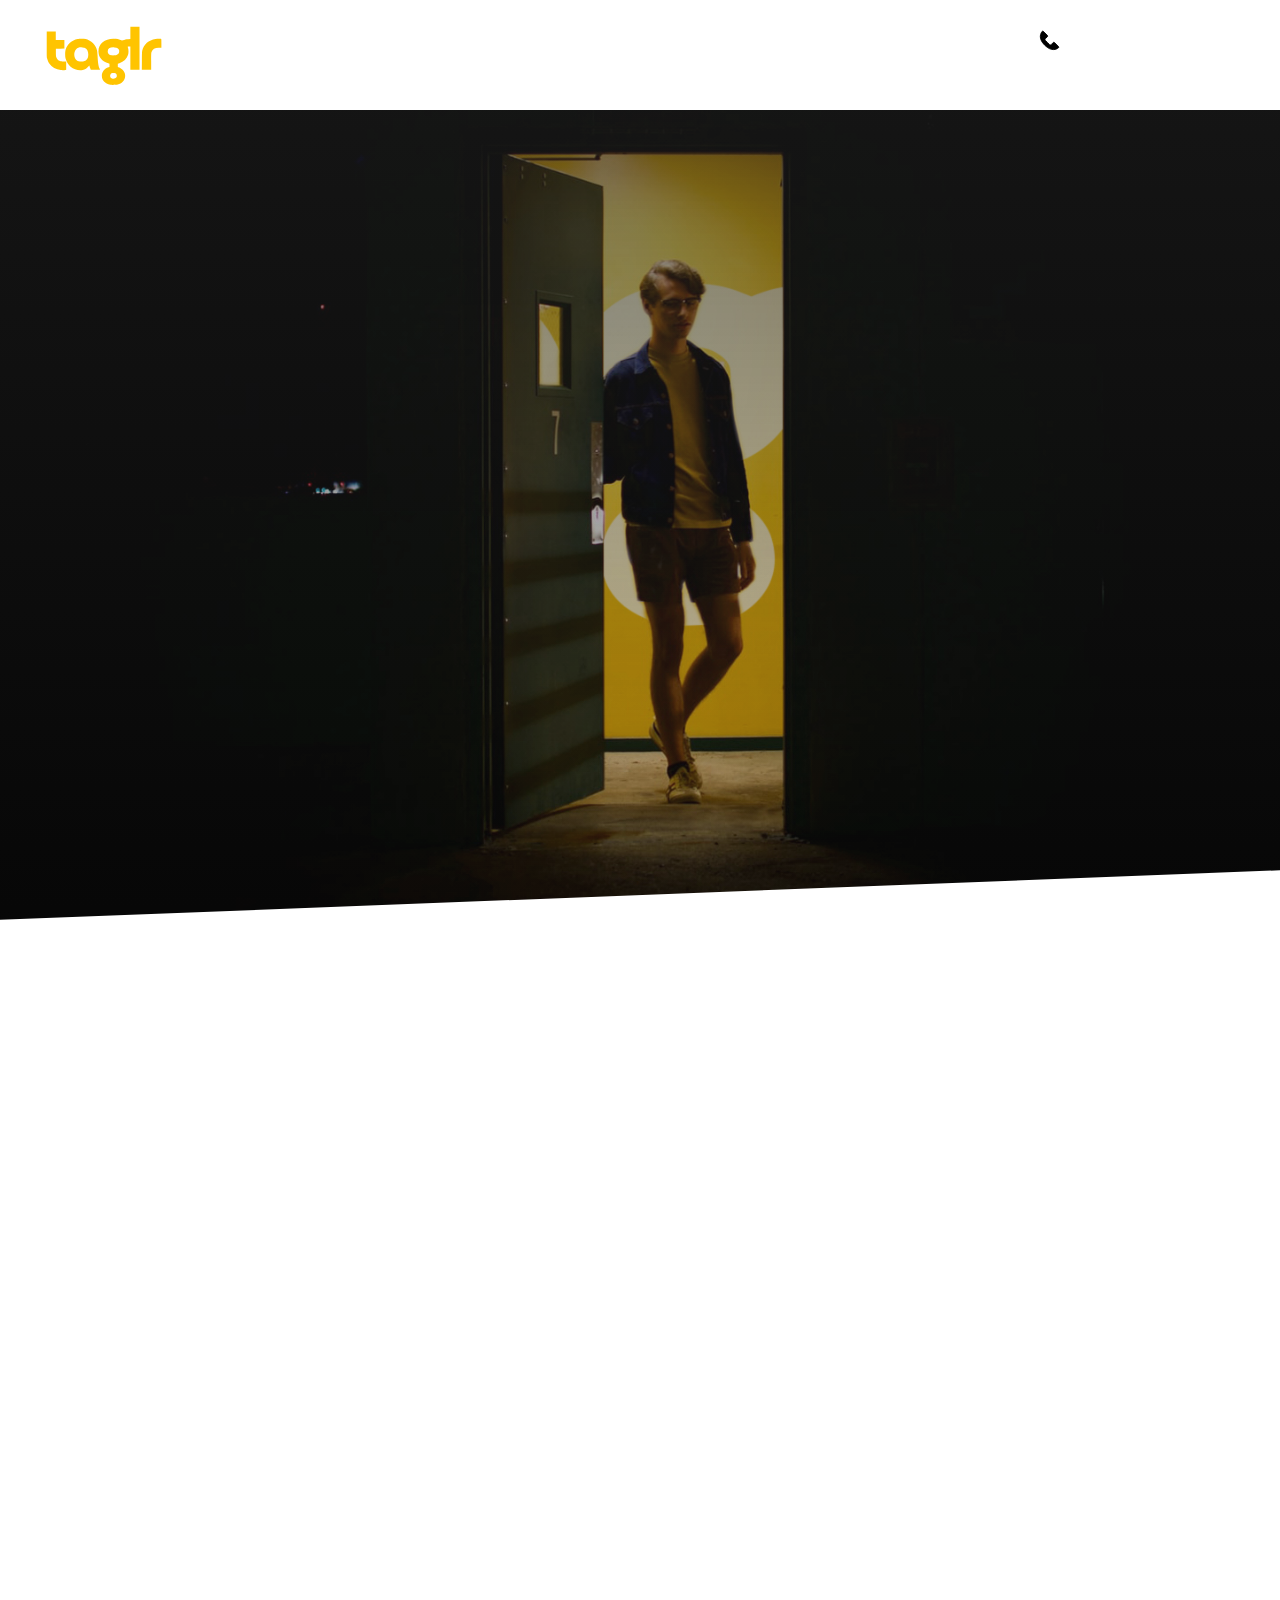
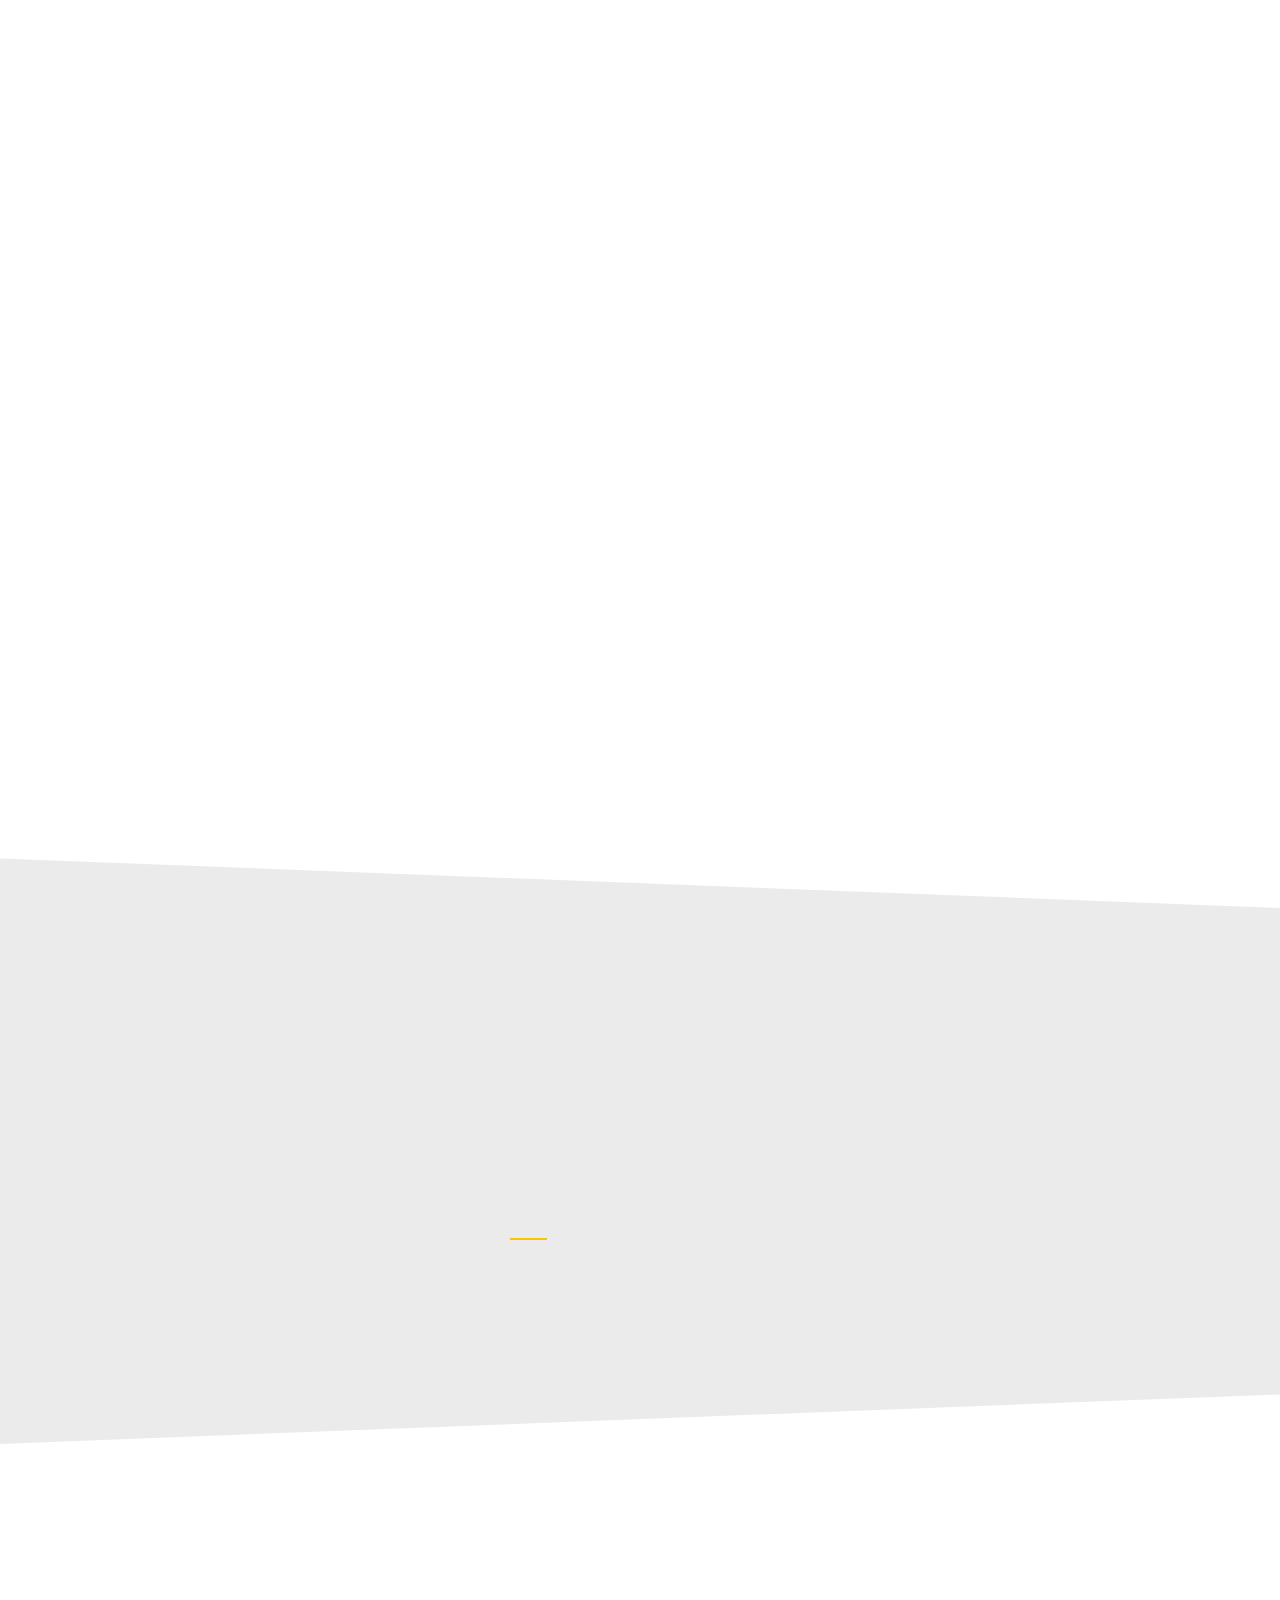
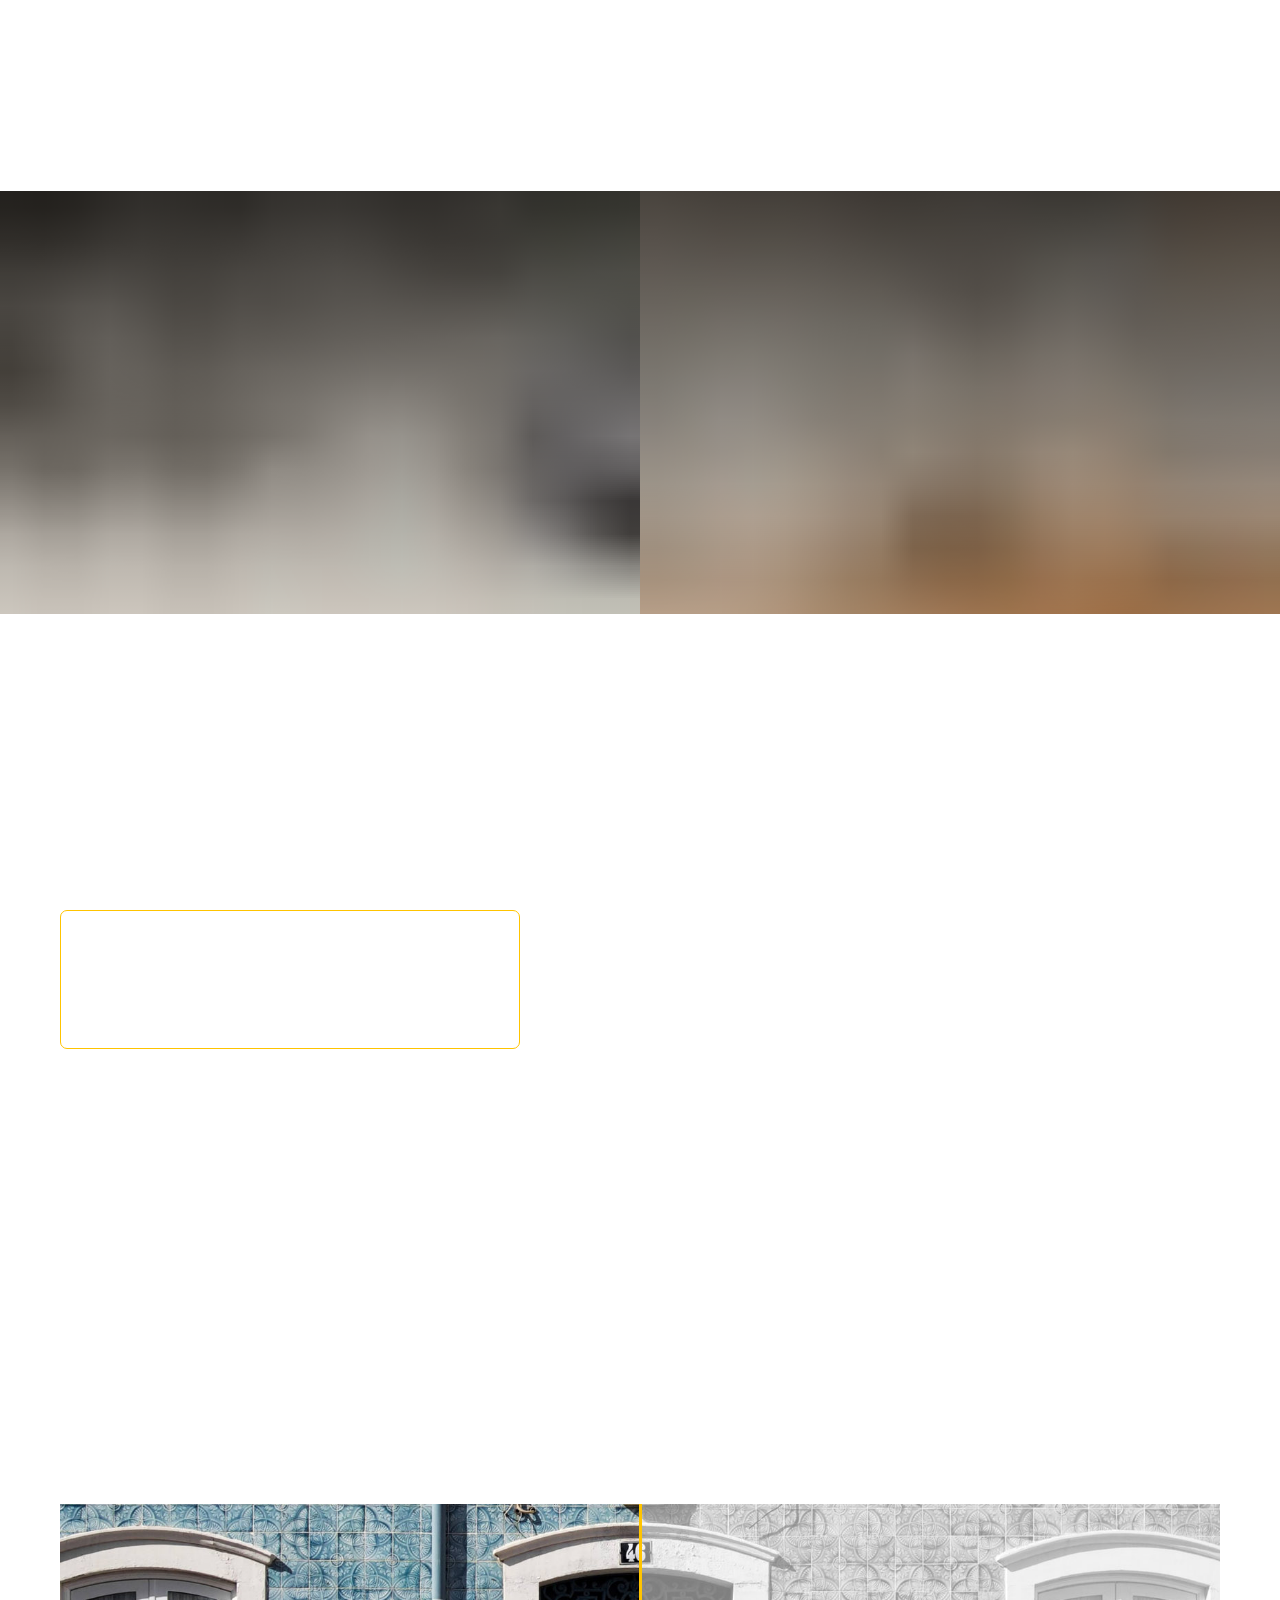
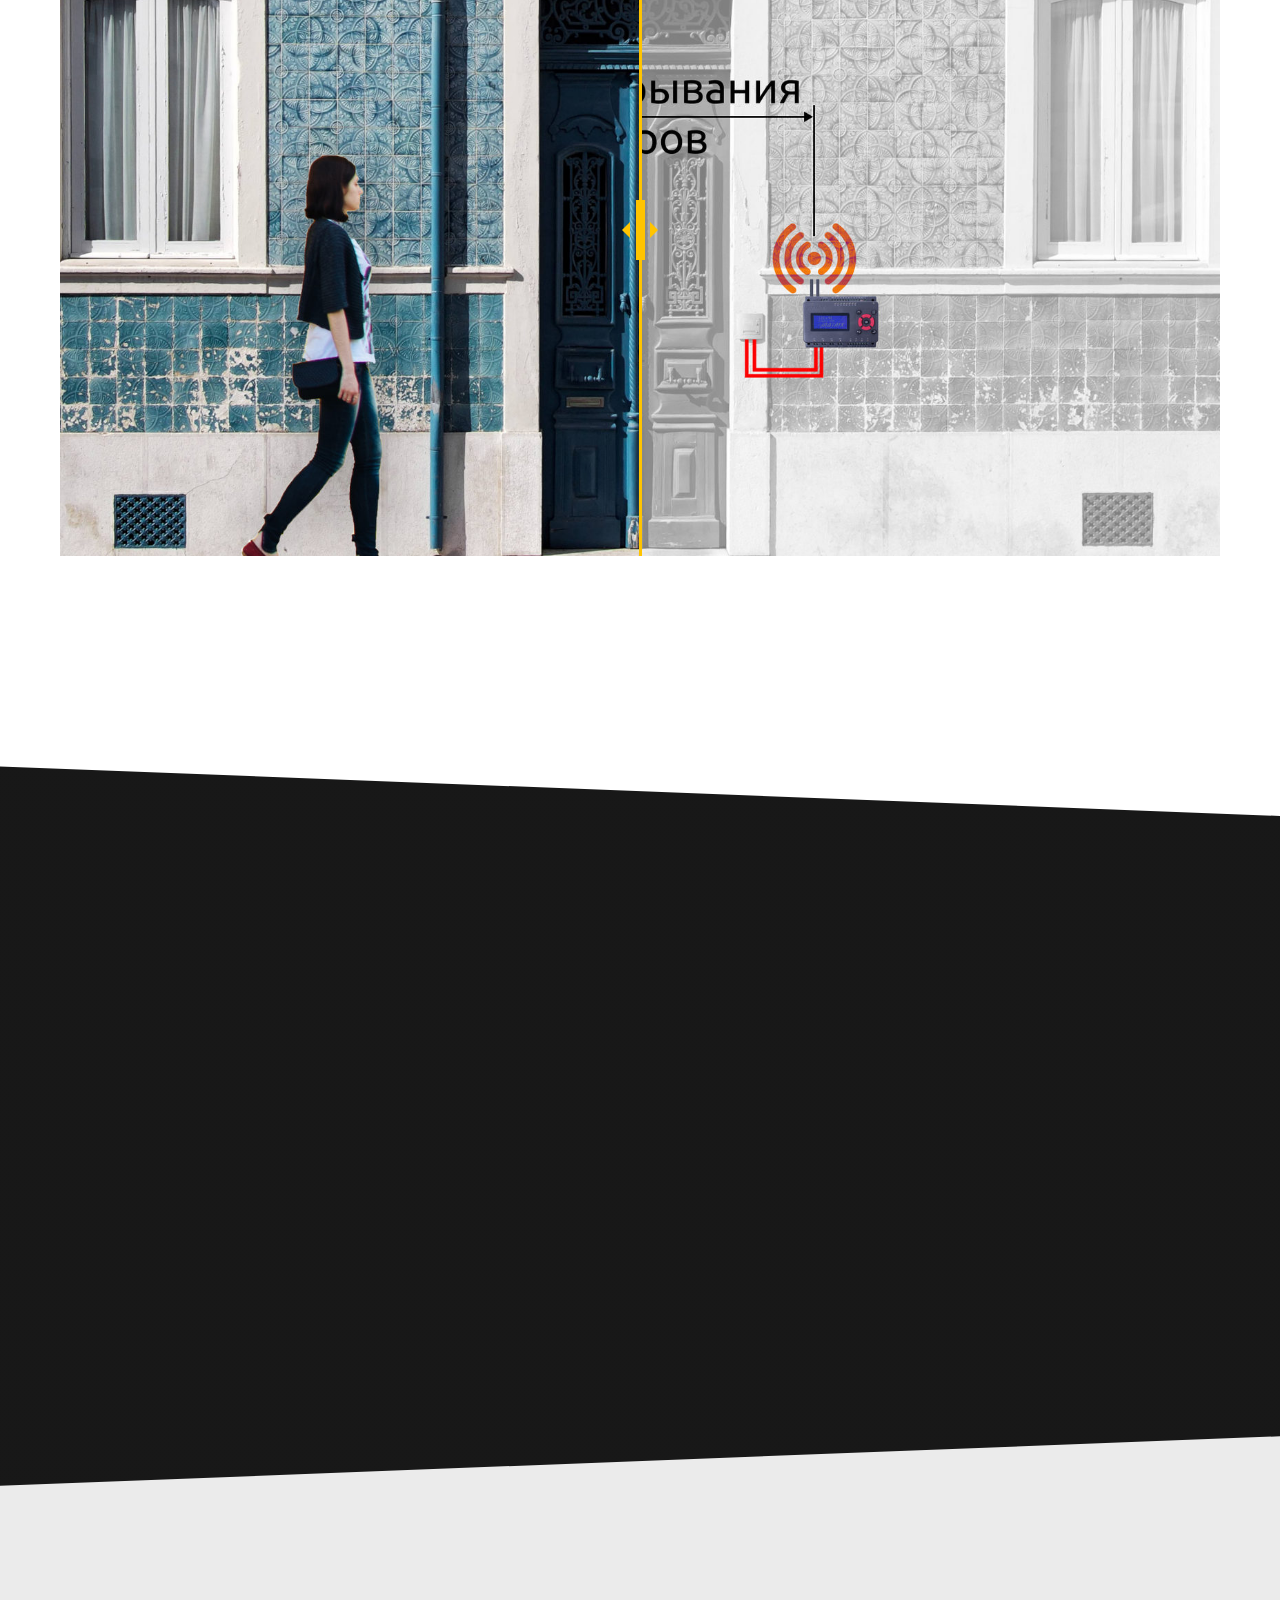
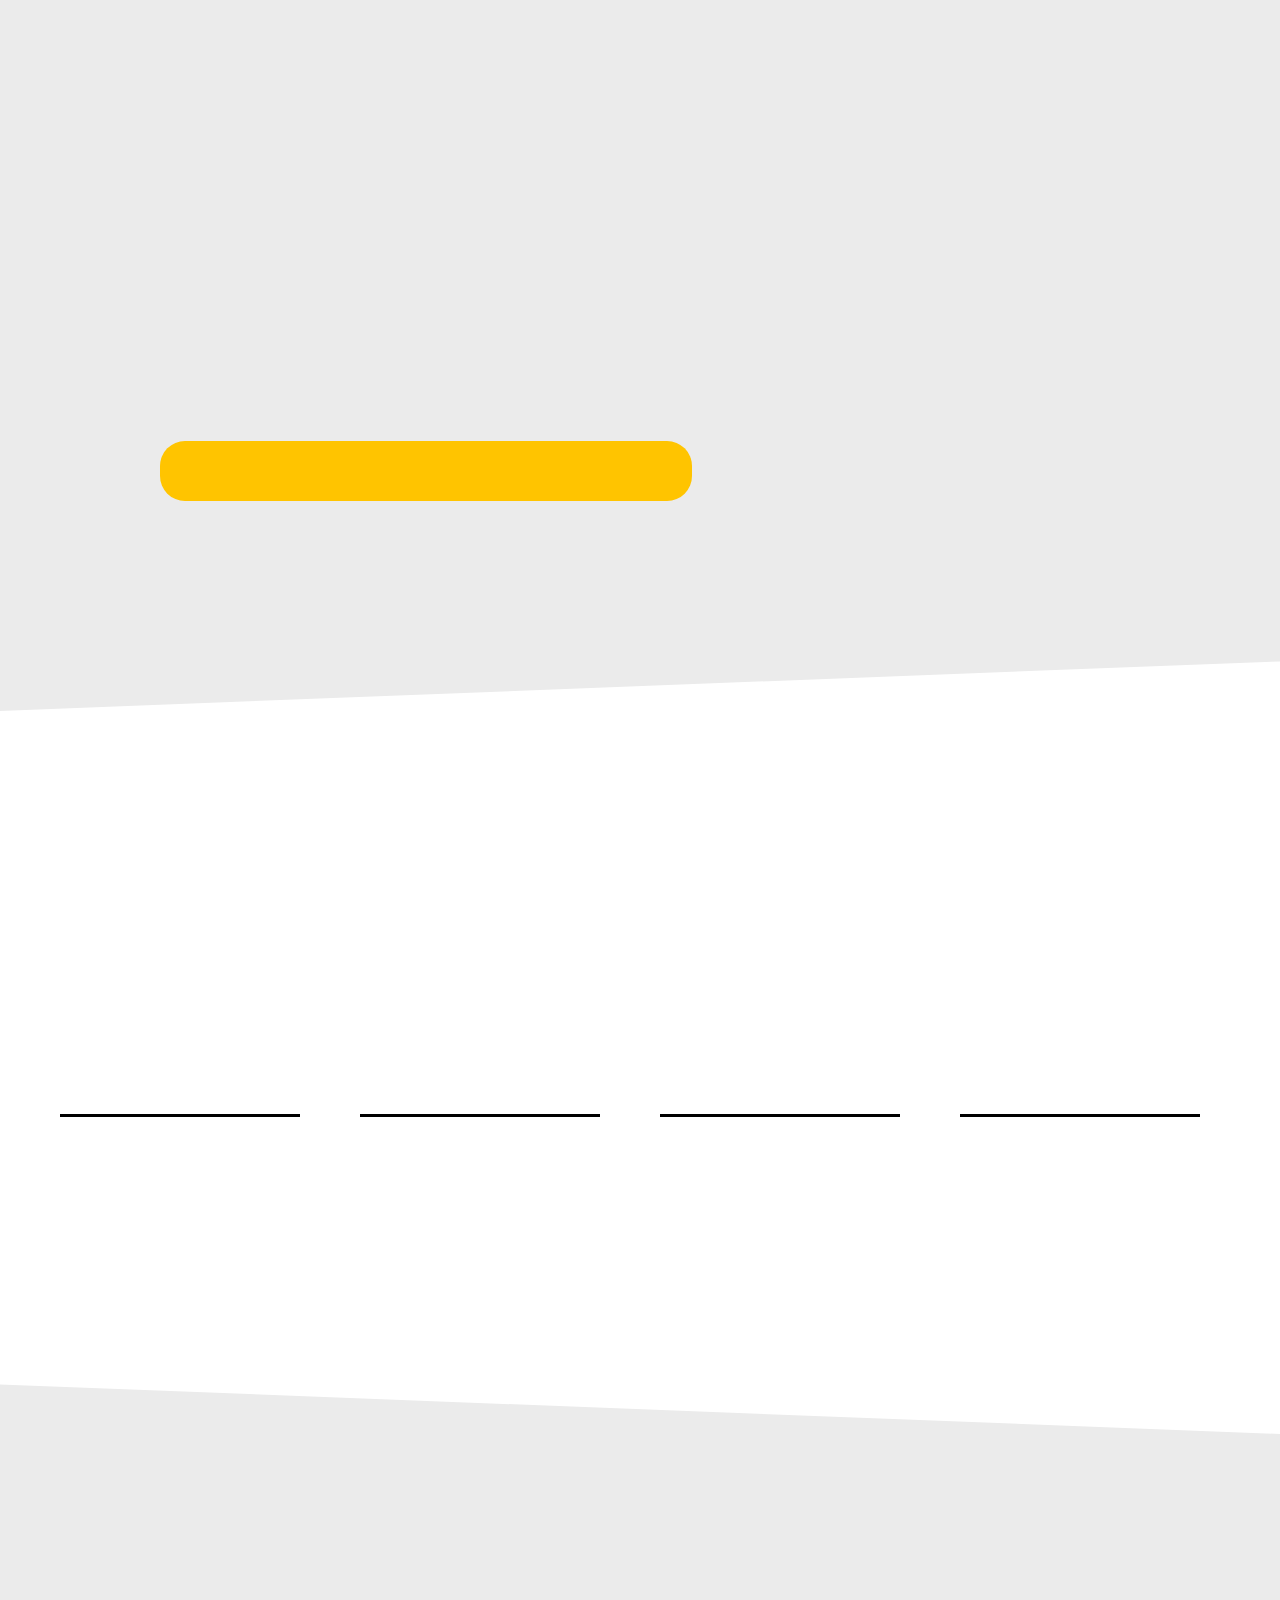
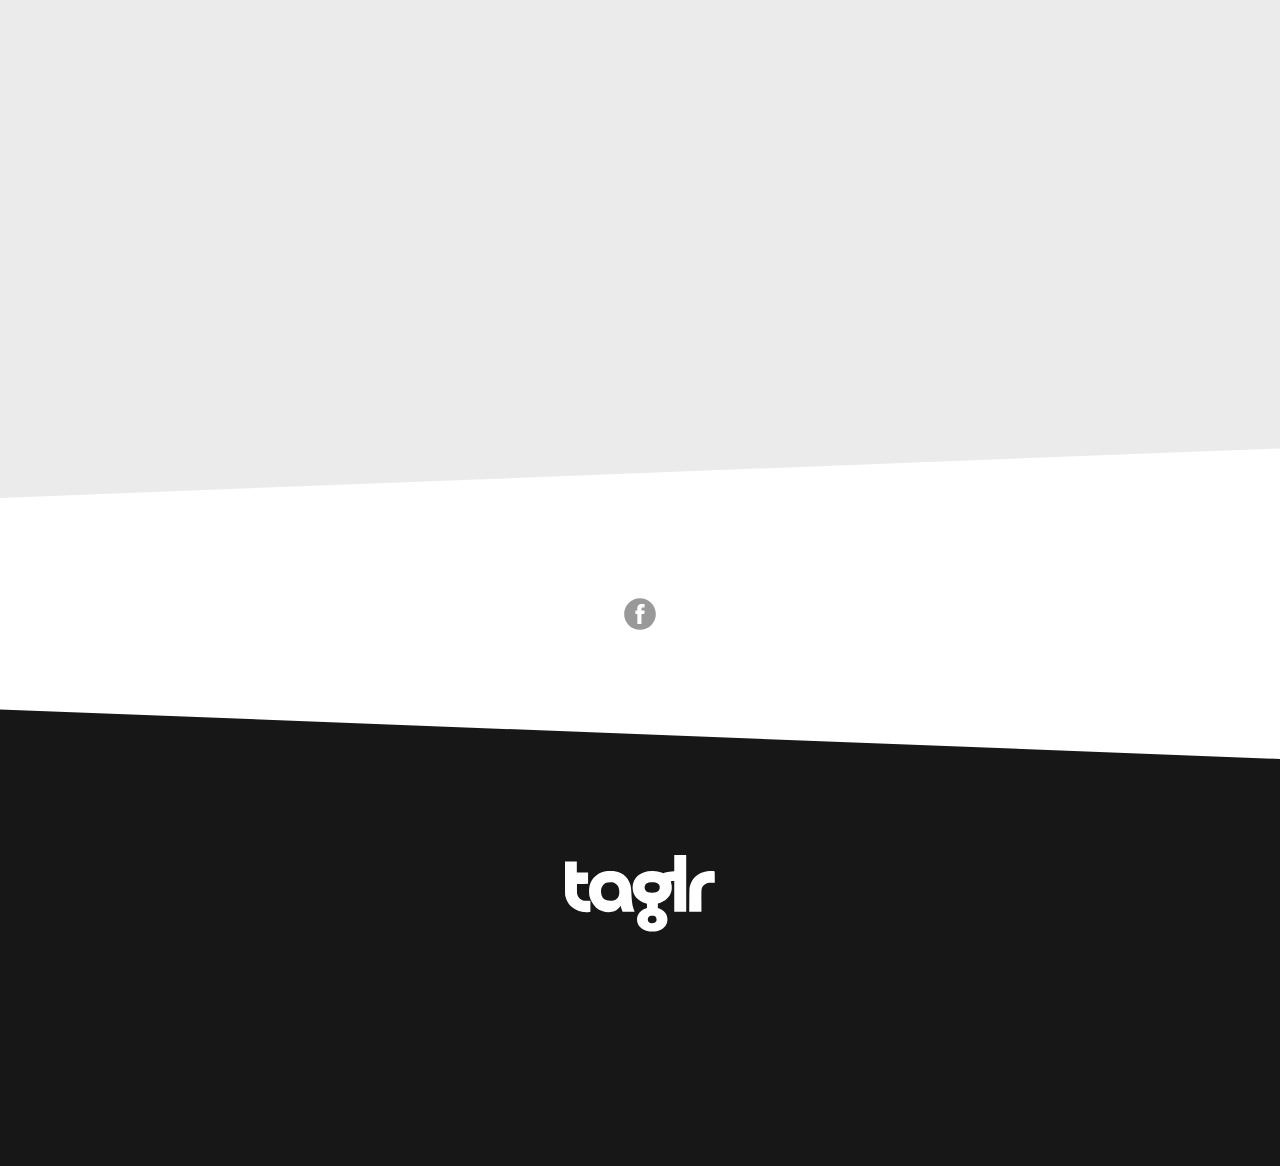
==== index.html @ bd087784 "initial commit" ====
<!DOCTYPE html><html> <head><meta charset="utf-8" /><meta http-equiv="Content-Type" content="text/html; charset=utf-8" /><meta name="viewport" content="width=device-width, initial-scale=1.0" /> <!--metatextblock--><title>Таглер | Просто открывайте двери</title><meta name="description" content="Бесконтактный ключ автоматически открывает двери в подъезд." /><meta property="og:url" content="https://www.taglr.ru" /><meta property="og:title" content="Таглер | Просто открывайте двери" /><meta property="og:description" content="Бесконтактный ключ автоматически открывает двери в подъезд." /><meta property="og:type" content="website" /><meta property="og:image" content="images/tild3135-6236-4337-b961-333766633637__group_1_2.svg" /> <link rel="canonical" href="https://www.taglr.ru"><!--/metatextblock--><meta property="fb:app_id" content="257953674358265" /><meta name="format-detection" content="telephone=no" /><meta http-equiv="x-dns-prefetch-control" content="on"><link rel="shortcut icon" href="images/tildafavicon.ico" type="image/x-icon" /><!-- Assets --><link rel="stylesheet" href="css/tilda-grid-3.0.min.css" type="text/css" media="all" /><link rel="stylesheet" href="css/tilda-blocks-2.12.css?t=1594723314" type="text/css" media="all" /><link rel="stylesheet" href="css/tilda-animation-1.0.min.css" type="text/css" media="all" /><link rel="stylesheet" href="css/tilda-slds-1.4.min.css" type="text/css" media="all" /><link rel="stylesheet" href="css/tilda-zoom-2.0.min.css" type="text/css" media="all" /><link rel="stylesheet" href="css/juxtapose.css" type="text/css" media="all" /><script type="text/javascript"> TildaFonts = ["427","429","431","433","435"];</script><script type="text/javascript" src="images/js__tilda-fonts.min.js" charset="utf-8"></script><script src="js/jquery-1.10.2.min.js"></script><script src="js/tilda-scripts-2.8.min.js"></script><script src="js/tilda-blocks-2.7.js?t=1594723314"></script><script src="js/lazyload-1.3.min.js" charset="utf-8"></script><script src="js/tilda-animation-1.0.min.js" charset="utf-8"></script><script src="js/tilda-slds-1.4.min.js" charset="utf-8"></script><script src="js/hammer.min.js" charset="utf-8"></script><script src="js/tilda-zoom-2.0.min.js" charset="utf-8"></script><script src="js/juxtapose.min.js" charset="utf-8"></script><script type="text/javascript">window.dataLayer = window.dataLayer || [];</script><script type="text/javascript">if((/bot|google|yandex|baidu|bing|msn|duckduckbot|teoma|slurp|crawler|spider|robot|crawling|facebook/i.test(navigator.userAgent))===false && typeof(sessionStorage)!='undefined' && sessionStorage.getItem('visited')!=='y'){	var style=document.createElement('style');	style.type='text/css';	style.innerHTML='@media screen and (min-width: 980px) {.t-records {opacity: 0;}.t-records_animated {-webkit-transition: opacity ease-in-out .2s;-moz-transition: opacity ease-in-out .2s;-o-transition: opacity ease-in-out .2s;transition: opacity ease-in-out .2s;}.t-records.t-records_visible {opacity: 1;}}';	document.getElementsByTagName('head')[0].appendChild(style);	$(document).ready(function() { $('.t-records').addClass('t-records_animated'); setTimeout(function(){ $('.t-records').addClass('t-records_visible'); sessionStorage.setItem('visited','y'); },400);	});
}</script></head><body class="t-body" style="margin:0;"><!--allrecords--><div id="allrecords" data-tilda-export="yes" class="t-records" data-hook="blocks-collection-content-node" data-tilda-project-id="1821036" data-tilda-page-id="10666124" data-tilda-formskey="9433815b4f54f7abb2b2b2fabbdccf00" ><div id="rec181133126" class="r t-rec" style=" " data-animationappear="off" data-record-type="815" ><!-- t815 --><div id="nav181133126marker"></div><div id="nav181133126" class="t815 t815__positionstatic " style="background-color: rgba(255,255,255,1); " data-bgcolor-hex="#ffffff" data-bgcolor-rgba="rgba(255,255,255,1)" data-navmarker="nav181133126marker" data-appearoffset="" data-bgopacity-two="" data-menushadow="" data-bgopacity="1" data-menu-items-align="right" data-menu="yes"> <div class="t815__maincontainer " style=""> <div class="t815__leftwrapper" style=""> <div class="t815__logo-wrapper t815__logo-wrapper_inlineblock"> <img src="images/tild3135-6236-4337-b961-333766633637__group_1_2.svg" class="t815__imglogo t815__imglogomobile" imgfield="img" style="max-width: 130px; width: 130px;" alt="ASPEN ONLINE"> </div> <div class="t815__logo-descr t815__logo-descr_inlineblock t-name t-name_xs" field="subtitle" style="font-size:16px;font-weight:600;font-family:'FuturaPT';">Просто открываем двери.</div> </div> <div class="t815__rightwrapper" style=""> <div class="t815__text_top t-descr t-descr_xl" field="descr" style="font-size:20px;font-weight:500;text-transform:uppercase;"><svg id="Layer_1" class="t815__phone-icon" width="21px" height="21px" xmlns="http://www.w3.org/2000/svg" viewBox="0 0 140 140"><style></style><path d="M130.6 111.2l-28.1-28.3c-1.9-1.9-4.9-1.9-6.8 0L93.6 85 81.1 97.6c-3 3-7.8 3-10.7 0L56.3 83.5l-.3-.3-14.1-14.1c-3-3-3-7.8 0-10.7l12.7-12.5 2.1-2.1c1.9-1.9 1.9-4.9 0-6.8L28.3 8.9c-2-2-5.3-1.8-7.1.3-9 11-29.1 45 16.2 91.4l.7.7.7.7c46.4 45.3 80.4 25.2 91.4 16.2 2.2-1.7 2.4-5 .4-7z" fill="#000000" stroke="#000000" stroke-width="6" stroke-miterlimit="10"/></svg><span>+7 (995) 121 45 34</span></div> <div class="t815__text_bottom t-descr t-descr_xxs" field="text" style="font-size:20px;font-weight:500;text-transform:uppercase;">Ижевск, 9-я Подлесная, 55</div> </div> </div></div><script type="text/javascript">$(document).ready(function() { t815_init('181133126');
});</script><!--[if IE 8]><style>#rec181133126 .t815 { filter: progid:DXImageTransform.Microsoft.gradient(startColorStr='#D9ffffff', endColorstr='#D9ffffff');
}</style><![endif]--></div><div id="rec181133127" class="r t-rec t-rec_pt_0 t-rec_pb_0" style="padding-top:0px;padding-bottom:0px; " data-animationappear="off" data-record-type="891" ><!-- cover --><div class="t-cover" id="recorddiv181133127" bgimgfield="img" style="height:90vh; background-image:url('images/tild3865-3635-4463-b133-646438343237__-__resize__20x__photo-lead-taglr-bri.jpg');" ><div class="t-cover__carrier" id="coverCarry181133127" data-content-cover-id="181133127" data-content-cover-bg="images/tild3865-3635-4463-b133-646438343237__photo-lead-taglr-bri.jpg" data-content-cover-height="90vh" data-content-cover-parallax="" style="height:90vh;background-attachment:scroll; "></div> <div class="t-cover__filter" style="height:90vh;background-image: -moz-linear-gradient(top, rgba(34,34,34,0.60), rgba(34,34,34,0.20));background-image: -webkit-linear-gradient(top, rgba(34,34,34,0.60), rgba(34,34,34,0.20));background-image: -o-linear-gradient(top, rgba(34,34,34,0.60), rgba(34,34,34,0.20));background-image: -ms-linear-gradient(top, rgba(34,34,34,0.60), rgba(34,34,34,0.20));background-image: linear-gradient(top, rgba(34,34,34,0.60), rgba(34,34,34,0.20));filter: progid:DXImageTransform.Microsoft.gradient(startColorStr='#66222222', endColorstr='#cc222222');"></div><div class="t891"> <div class="t-container"> <div class="t-col t-col_12"> <div class="t-cover__wrapper t-valign_middle" style="height:90vh;"> <div class="t891__wrapper" data-hook-content="covercontent"> <div class="t891__title t-title t-title_xl t-animate" data-animate-style="zoomin" data-animate-group="yes" style="font-family:'FuturaPT';" field="title"><span style="font-size: 102px;">Таглер.<br /></span><span style="font-size: 46px;">Просто открываем двери.</span></div> <span class="space"></span> </div> </div> </div> </div></div> </div> </div><div id="rec181374614" class="r t-rec" style=" " data-animationappear="off" data-record-type="796" ><!-- T796 --><div class="t796"> <div class="t796__shape-border t796__shape-border_bottom-flip" data-fill-color="#ffffff"> <svg class="t796__svg" style="height:4vw;fill:#ffffff;" xmlns="http://www.w3.org/2000/svg" viewBox="0 0 1280 200" preserveAspectRatio="none"> <path d="M1280 200H0V0l1280 195.5v4.5z"/> </svg> </div> </div><script type="text/javascript"> $(document).ready(function() { t796_init('181374614'); });</script></div><div id="rec181133128" class="r t-rec t-rec_pt_210 t-rec_pb_30" style="padding-top:210px;padding-bottom:30px; " data-record-type="255" ><!-- T225 --><div class="t225"> <div class="t-container t-align_left"> <div class="t-col t-col_10 t-prefix_1"> <h2 class="t225__title t-title t-title_md" field="title" style="font-size:46px;font-family:'FuturaPT';">Таглер - это бесконтактный ключ, который отпирает замок входной двери или шлагбаум на расстоянии до 3-х метров.</h2> </div> </div></div></div><div id="rec183126990" class="r t-rec t-rec_pt_0 t-rec_pb_150" style="padding-top:0px;padding-bottom:150px; " data-record-type="589" ><!-- T589 --><div class="t589"> <div class="t589__container t-container t-container_flex" style="align-items:flex-end;"> <div class="t589__col t-col t-col_6 t-prefix_1 t-col_flex"> <div class="t589__textwrapper t-align_left"> <div class="t589__descr t-descr t-descr_xl " field="descr" style="font-size:20px;padding-top:0px;font-family:'FuturaPT';">Инновационная система бесконтактного доступа "Таглер" предназначена для отпирания входных дверей в подъезд или открывания шлагбаума на придомовую парковку.<br /></div> <div class="t589__buttons"> <div class="t589__buttons-wrapper "> <a href="#rec181202716" target="" class="t589__btn t-btn " style="color:#ffffff;background-color:#ffc400;border-radius:25px; -moz-border-radius:25px; -webkit-border-radius:25px;font-family:FuturaPT;font-weight:600;text-transform:uppercase;" ><table style="width:100%; height:100%;"><tr><td>КАК ЭТО РАБОТАЕТ?</td></tr></table></a> </div> </div> </div> </div> <div class="t589__col t-col t-col_3 t-prefix_1 t-col_flex"> <img src="images/tild3838-3566-4235-b838-336538343665__-__empty__noroot.png" data-original="images/tild3838-3566-4235-b838-336538343665__noroot.png" imgfield="img" class="t589__img t-img" /> </div> </div></div><style>#rec183126990 .t-btn[data-btneffects-first],
#rec183126990 .t-btn[data-btneffects-second],
#rec183126990 .t-submit[data-btneffects-first],
#rec183126990 .t-submit[data-btneffects-second] {	position: relative; overflow: hidden; -webkit-transform: translate3d(0,0,0); transform: translate3d(0,0,0);
}</style><script type="text/javascript">$(document).ready(function() {
});</script></div><div id="rec183223113" class="r t-rec t-rec_pt_0 t-rec_pb_150" style="padding-top:0px;padding-bottom:150px; " data-record-type="147" ><!-- t214--><div class="t214"> <div class="t-container"> <div class="t-row"> <div class="t-col t-col_4" style="margin-bottom:20px;" itemscope itemtype="http://schema.org/ImageObject"> <div class="t214__blockimg t-bgimg" bgimgfield="gi_img__0" data-zoom-target="0" title="БОЛЬШЕ НЕ НУЖНО ДОСТАВАТЬ КЛЮЧИ ЧТОБЫ ПОПАСТЬ ВНУТРЬ." data-original="images/tild6361-6165-4364-b665-666431353230__photo_1.jpg" style="background: url('images/tild6361-6165-4364-b665-666431353230__-__resizeb__20x__photo_1.jpg') center center no-repeat; background-size:cover;"><meta itemprop="image" content="images/tild6361-6165-4364-b665-666431353230__photo_1.jpg"><meta itemprop="caption" content="БОЛЬШЕ НЕ НУЖНО ДОСТАВАТЬ КЛЮЧИ ЧТОБЫ ПОПАСТЬ ВНУТРЬ."></div> <div class="t214__textwrapper t-align_left"> <div class="t214__title t-name t-name_sm" data-redactor-toolbar="no" field="gi_title__0" itemprop="name">БОЛЬШЕ НЕ НУЖНО ДОСТАВАТЬ КЛЮЧИ ЧТОБЫ ПОПАСТЬ ВНУТРЬ.</div> </div> </div> <div class="t-col t-col_4" style="margin-bottom:20px;" itemscope itemtype="http://schema.org/ImageObject"> <div class="t214__blockimg t-bgimg" bgimgfield="gi_img__1" data-zoom-target="1" title="УМНАЯ СИСТЕМА БУДЕТ ОТПИРАТЬ ДВЕРИ, СЧИТЫВАЯ ВАШЕ ПРИБЛИЖЕНИЕ ПО ТАГЛЕР-МЕТКЕ, ЛЕЖАЩЕЙ ГДЕ-ТО В СУМКЕ." data-original="images/tild6439-3534-4532-a165-313765626538__photo_2.jpg" style="background: url('images/tild6439-3534-4532-a165-313765626538__-__resizeb__20x__photo_2.jpg') center center no-repeat; background-size:cover;"><meta itemprop="image" content="images/tild6439-3534-4532-a165-313765626538__photo_2.jpg"><meta itemprop="caption" content="УМНАЯ СИСТЕМА БУДЕТ ОТПИРАТЬ ДВЕРИ, СЧИТЫВАЯ ВАШЕ ПРИБЛИЖЕНИЕ ПО ТАГЛЕР-МЕТКЕ, ЛЕЖАЩЕЙ ГДЕ-ТО В СУМКЕ."></div> <div class="t214__textwrapper t-align_left"> <div class="t214__title t-name t-name_sm" data-redactor-toolbar="no" field="gi_title__1" itemprop="name">УМНАЯ СИСТЕМА БУДЕТ ОТПИРАТЬ ДВЕРИ, СЧИТЫВАЯ ВАШЕ ПРИБЛИЖЕНИЕ ПО ТАГЛЕР-МЕТКЕ, ЛЕЖАЩЕЙ ГДЕ-ТО В СУМКЕ.</div> </div> </div> <div class="t-col t-col_4" style="margin-bottom:20px;" itemscope itemtype="http://schema.org/ImageObject"> <div class="t214__blockimg t-bgimg" bgimgfield="gi_img__2" data-zoom-target="2" title="КОНЕЧНО ЖЕ ГДЕ-ТО НА ДНЕ. НО ДЛЯ ВАС ЭТО УЖЕ НЕ ПРОБЛЕМА." data-original="images/tild6239-3335-4333-a330-653965646563__photo_3.jpg" style="background: url('images/tild6239-3335-4333-a330-653965646563__-__resizeb__20x__photo_3.jpg') center center no-repeat; background-size:cover;"><meta itemprop="image" content="images/tild6239-3335-4333-a330-653965646563__photo_3.jpg"><meta itemprop="caption" content="КОНЕЧНО ЖЕ ГДЕ-ТО НА ДНЕ. НО ДЛЯ ВАС ЭТО УЖЕ НЕ ПРОБЛЕМА.​"></div> <div class="t214__textwrapper t-align_left"> <div class="t214__title t-name t-name_sm" data-redactor-toolbar="no" field="gi_title__2" itemprop="name">КОНЕЧНО ЖЕ ГДЕ-ТО НА ДНЕ. НО ДЛЯ ВАС ЭТО УЖЕ НЕ ПРОБЛЕМА.</div> </div> </div> </div><div class="t-row"> </div> </div></div></div><div id="rec181378292" class="r t-rec" style=" " data-animationappear="off" data-record-type="796" ><!-- T796 --><div class="t796"> <div class="t796__shape-border t796__shape-border_top-flip"> <svg class="t796__svg" style="height:4vw;" xmlns="http://www.w3.org/2000/svg" viewBox="0 0 1280 200" preserveAspectRatio="none"> <path d="M1280 200H0V0l1280 195.5v4.5z"/> </svg> </div> </div><script type="text/javascript"> $(document).ready(function() { t796_init('181378292'); });</script></div><div id="rec181208903" class="r t-rec t-rec_pt_210 t-rec_pb_150" style="padding-top:210px;padding-bottom:150px;background-color:#ebebeb; " data-record-type="273" data-bg-color="#ebebeb"><!-- t254 --><div class="t254"> <div class="t-container"> <div class="t-row"> <div class="t-col t-col_8 t-prefix_2"> <div class="t254__wrapper"> <div class="t254__icon" style="color: #ffc400;">“</div> <div class="t254__text t-text t-text_lg" style="font-size:32px;line-height:1.24;font-weight:700;font-family:'FuturaPT';text-transform:uppercase;" field="text">Через 10 лет никто не будет открывать двери ключом. Вы можете это уже сейчас.</div> <div class="t254__author t-text t-text_xs" style="" field="authorname"><strong>Максим Макаров, </strong>Основатель <a href="#" style="text-decoration: none;border-bottom: 1px solid rgb(255, 196, 0);box-shadow: inset 0px -1px 0px 0px rgb(255, 196, 0);-webkit-box-shadow: inset 0px -1px 0px 0px rgb(255, 196, 0);-moz-box-shadow: inset 0px -1px 0px 0px rgb(255, 196, 0);">Taglr</a></div> </div> </div> </div> </div></div></div><div id="rec181378618" class="r t-rec" style=" " data-animationappear="off" data-record-type="796" ><!-- T796 --><div class="t796"> <div class="t796__shape-border t796__shape-border_top" data-fill-color="#ebebeb"> <svg class="t796__svg" style="height:4vw;fill:#ebebeb;" xmlns="http://www.w3.org/2000/svg" viewBox="0 0 1280 200" preserveAspectRatio="none"> <path d="M1280 200H0V0l1280 195.5v4.5z"/> </svg> </div> </div><script type="text/javascript"> $(document).ready(function() { t796_init('181378618'); });</script></div><div id="rec183232310" class="r t-rec t-rec_pt_210 t-rec_pb_30" style="padding-top:210px;padding-bottom:30px; " data-record-type="255" ><!-- T225 --><div class="t225"> <div class="t-container t-align_center"> <div class="t-col t-col_10 t-prefix_1"> <h2 class="t225__title t-title t-title_md" field="title" style="font-size:46px;font-family:'FuturaPT';">Что мы предлагаем?</h2> </div> </div></div></div><div id="rec183231045" class="r t-rec t-rec_pt_90 t-rec_pb_90" style="padding-top:90px;padding-bottom:90px; " data-animationappear="off" data-record-type="694" ><!-- t694 --><style>#rec183231045 .t694__table { height:33vw; }
@media screen and (max-width: 768px){ #rec183231045 .t694__table { height:66vw; }
}</style><div class="t694" data-tile-ratio="0.66"> <div class="t-container_100"> <div class="t694__row"> <div class="t694__col t-cell t-cell_50 t-align_center "> <div class="t694__table"> <div class="t694__cell t-align_center t-valign_middle"> <meta itemprop="image" content="images/tild3466-3238-4839-a231-346433373537__shirota-yuri-_FjHKLt.jpg"> <div class="t694__bg t694__animation_fast t694__bg_animated t-bgimg" bgimgfield="li_img__1495461413977" data-original="images/tild3466-3238-4839-a231-346433373537__shirota-yuri-_FjHKLt.jpg" style="background-image:url('images/tild3466-3238-4839-a231-346433373537__-__resizeb__20x__shirota-yuri-_FjHKLt.jpg');"></div> <div class="t694__overlay t694__animation_fast" style="background-image: -moz-linear-gradient(top, rgba(0,0,0,0.70), rgba(0,0,0,0.20)); background-image: -webkit-linear-gradient(top, rgba(0,0,0,0.70), rgba(0,0,0,0.20)); background-image: -o-linear-gradient(top, rgba(0,0,0,0.70), rgba(0,0,0,0.20)); background-image: -ms-linear-gradient(top, rgba(0,0,0,0.70), rgba(0,0,0,0.20));"></div> <div class="t694__textwrapper t694__animation_fast t694__textwrapper_animated"> <div class="t694__textwrapper__content"> <div class="t694__inner-wrapper"> <div class="t694__title t-title t-title_xxs" field="li_title__1495461413977" style="font-size:46px;line-height:1.25;font-weight:600;font-family:'FuturaPT';" >Бесключевой доступ в подъезд<br />и на парковку</div> <div class="t694__text t-descr t-descr_xs" field="li_text__1495461413977" style="" >БАЗОВАЯ КОМПЛЕКТАЦИЯ</div> </div> </div> </div> </div> </div> </div> <div class="t694__col t-cell t-cell_50 t-align_center "> <div class="t694__table"> <div class="t694__cell t-align_center t-valign_middle"> <meta itemprop="image" content="images/tild3731-6361-4061-b064-613839633864__philipp-berndt-5i0Gn.jpg"> <div class="t694__bg t694__animation_fast t694__bg_animated t-bgimg" bgimgfield="li_img__1495528759247" data-original="images/tild3731-6361-4061-b064-613839633864__philipp-berndt-5i0Gn.jpg" style="background-image:url('images/tild3731-6361-4061-b064-613839633864__-__resizeb__20x__philipp-berndt-5i0Gn.jpg');"></div> <div class="t694__overlay t694__animation_fast" style="background-image: -moz-linear-gradient(top, rgba(0,0,0,0.70), rgba(0,0,0,0.20)); background-image: -webkit-linear-gradient(top, rgba(0,0,0,0.70), rgba(0,0,0,0.20)); background-image: -o-linear-gradient(top, rgba(0,0,0,0.70), rgba(0,0,0,0.20)); background-image: -ms-linear-gradient(top, rgba(0,0,0,0.70), rgba(0,0,0,0.20));"></div> <div class="t694__textwrapper t694__animation_fast t694__textwrapper_animated"> <div class="t694__textwrapper__content"> <div class="t694__inner-wrapper"> <div class="t694__title t-title t-title_xxs" field="li_title__1495528759247" style="font-size:46px;line-height:1.25;font-weight:600;font-family:'FuturaPT';" >Автоматическое открывание<br />входных дверей</div> <div class="t694__text t-descr t-descr_xs" field="li_text__1495528759247" style="" >ОПЦИЯ</div> </div> </div> </div> </div> </div> </div> </div> </div></div><script> $(document).ready(function() { t694_init('183231045'); });</script></div><div id="rec181202716" class="r t-rec t-rec_pt_60 t-rec_pb_150" style="padding-top:60px;padding-bottom:150px; " data-animationappear="off" data-record-type="908" ><div class="t908"><div class="t-section__container t-container"><div class="t-col t-col_12"><div class="t-section__topwrapper t-align_center"><h2 class="t-section__title t-title t-title_xs" field="btitle"><div style="font-size:46px;" data-customstyle="yes">Как это работает?</div></h2></div></div></div><div class="t908__container t-container"><div class="t908__flex-wrapper"><div class="t908__col t908__box-text t-col t-col_flex t-valign_middle t-col_5 "><div class="t908__tablewrapper"><div class="t908__cell t-cell"> <div class="t908__item t908__item t-item" data-item-number="1"><div class="t908__textwrapper t-cell t-valign_top"> <div class="t908__heading t-name t-name_xl" style="font-size:20px;text-transform:uppercase;" field="li_title__1569318971676">Устанавливаем контроллер</div><div class="t908__descr t-descr t-descr_xxs" style="" field="li_text__1569318971676">Специальное оборудование установленное на входную дверь в подъезд или шлагбаум</div></div></div> <div class="t908__item t908__item t-item" data-item-number="2"><div class="t908__textwrapper t-cell t-valign_top"> <div class="t908__heading t-name t-name_xl" style="font-size:20px;text-transform:uppercase;" field="li_title__1569319038172">Подносим бесконтактный ключ</div><div class="t908__descr t-descr t-descr_xxs" style="" field="li_text__1569319038172">Taglr-метка удаленно передает уникальный код на приемник, расположенный за дверным звонком.</div></div></div> <div class="t908__item t908__item t-item" data-item-number="3"><div class="t908__textwrapper t-cell t-valign_top"> <div class="t908__heading t-name t-name_xl" style="font-size:20px;text-transform:uppercase;" field="li_title__1569407600657">Открываем двери</div><div class="t908__descr t-descr t-descr_xxs" style="" field="li_text__1569407600657">Вы подходите к подъезду на расстояние трёх метров. Теперь дверь можно просто открыть.</div></div></div> </div></div></div> <div data-item-content-number="1" class="t908__col t908__box-img t-col t-col_flex t-valign_middle t-col_7 "> <img class="t908__img t-img" src="images/tild3966-6362-4132-b038-343839653533__-__empty__blaz-erzetic-g5f0BJq.jpg" data-original="images/tild3966-6362-4132-b038-343839653533__blaz-erzetic-g5f0BJq.jpg" imgfield="li_img" > </div> <div data-item-content-number="2" class="t908__col t908__box-img t-col t-col_flex t-valign_middle t-col_7 "> <img class="t908__img t-img" src="images/lib__unsplash__091c7682-f15d-8702-9068-e863f4ad10e1__-__empty__photo.jpg" data-original="images/lib__unsplash__091c7682-f15d-8702-9068-e863f4ad10e1__photo.jpg" imgfield="li_img" > </div> <div data-item-content-number="3" class="t908__col t908__box-img t-col t-col_flex t-valign_middle t-col_7 "> <img class="t908__img t-img" src="images/tild3736-3138-4962-a430-396134653035__-__empty__10833111wr-1200sh-18.jpg" data-original="images/tild3736-3138-4962-a430-396134653035__10833111wr-1200sh-18.jpg" imgfield="li_img" > </div> </div></div></div><style type="text/css"> #rec181202716 .t908__item_active { border-color: #ffc400; } </style><script type="text/javascript"> $(document).ready(function() { t908_init('181202716'); });</script></div><div id="rec181590208" class="r t-rec t-rec_pt_0 t-rec_pb_210" style="padding-top:0px;padding-bottom:210px; " data-animationappear="off" data-record-type="410" ><!-- t410 --><div class="t410"> <div class="t-container"> <div class="t410__col t-col t-col_12 "> <div class="t410__wrapper" data-juxtapose-imgurl-first="images/tild3164-6436-4036-b664-303332323637__instagram_story_-_3_.jpg" data-juxtapose-imgdescr-first="" data-juxtapose-imgalt-first="" data-juxtapose-imgurl-second="images/tild6163-3935-4637-a430-616436366435__instagram_story_-_4_.jpg" data-juxtapose-imgdescr-second="" data-juxtapose-imgalt-second=""> <div id="t410-juxtapose__181590208"> </div> </div> </div> </div></div><script>$(document).ready(function() { t410_init('181590208');
});</script><style> #rec181590208 .t410 .jx-controller { background-color: #ffc400; } #rec181590208 .t410 .jx-control { background-color: #ffc400; } #rec181590208 .t410 .jx-arrow.jx-right { border-color: transparent transparent transparent #ffc400; } #rec181590208 .t410 .jx-arrow.jx-left { border-color: transparent #ffc400 transparent transparent; }</style></div><div id="rec183155342" class="r t-rec" style=" " data-animationappear="off" data-record-type="796" ><!-- T796 --><div class="t796"> <div class="t796__shape-border t796__shape-border_top-flip" data-fill-color="#ffffff"> <svg class="t796__svg" style="height:4vw;fill:#ffffff;" xmlns="http://www.w3.org/2000/svg" viewBox="0 0 1280 200" preserveAspectRatio="none"> <path d="M1280 200H0V0l1280 195.5v4.5z"/> </svg> </div> </div><script type="text/javascript"> $(document).ready(function() { t796_init('183155342'); });</script></div><div id="rec183186449" class="r t-rec" style=" " data-animationappear="off" data-record-type="179" ><!-- cover --><div class="t-cover" id="recorddiv183186449" bgimgfield="img" style="height:80vh; background-image:url('images/tild3234-3765-4734-b038-313831613237__-__resize__20x__claudiotesta218497.jpg');" ><div class="t-cover__carrier" id="coverCarry183186449" data-content-cover-id="183186449" data-content-cover-bg="images/tild3234-3765-4734-b038-313831613237__claudiotesta218497.jpg" data-content-cover-height="80vh" data-content-cover-parallax="" data-content-video-url-youtube="xrT25ufp2QA" style="height:80vh;background-attachment:scroll; background-position:center top;"></div> <div class="t-cover__filter" style="height:80vh;background-image: -moz-linear-gradient(top, rgba(34,34,34,0.70), rgba(34,34,34,0.70));background-image: -webkit-linear-gradient(top, rgba(34,34,34,0.70), rgba(34,34,34,0.70));background-image: -o-linear-gradient(top, rgba(34,34,34,0.70), rgba(34,34,34,0.70));background-image: -ms-linear-gradient(top, rgba(34,34,34,0.70), rgba(34,34,34,0.70));background-image: linear-gradient(top, rgba(34,34,34,0.70), rgba(34,34,34,0.70));filter: progid:DXImageTransform.Microsoft.gradient(startColorStr='#4c222222', endColorstr='#4c222222');"></div><!-- T164 --><div class="t164"><div class="t-container"><div class="t-cover__wrapper t-valign_middle" style="height:80vh;"> <div class="t-col t-col_8 t-prefix_2 t-align_left"> <div data-hook-content="covercontent"> <div class="t164__wrapper"> <div class="t164__title t-heading t-heading_sm" style="" field="title"><div style="font-size:46px;" data-customstyle="yes">Только за 1 час к дверям жилого или общественного здания прикасаются 780 человек.</div></div> <div class="t164__text t-text t-text_md" style="" field="text">Мы решили посчитать, сколько раз за минуту, разные люди прикасаются к дверям жилых и общественных зданий. Выяснилось, что в среднем, в обычный рабочий день, только за 1 час, к дверям прикасаются по меньшей мере 780 человек.<br /></div> </div> </div> </div></div></div></div> </div> </div><div id="rec181605882" class="r t-rec" style=" " data-animationappear="off" data-record-type="796" ><!-- T796 --><div class="t796"> <div class="t796__shape-border t796__shape-border_bottom-flip" data-fill-color="#ebebeb"> <svg class="t796__svg" style="height:4vw;fill:#ebebeb;" xmlns="http://www.w3.org/2000/svg" viewBox="0 0 1280 200" preserveAspectRatio="none"> <path d="M1280 200H0V0l1280 195.5v4.5z"/> </svg> </div> </div><script type="text/javascript"> $(document).ready(function() { t796_init('181605882'); });</script></div><div id="rec183155343" class="r t-rec t-rec_pt_210 t-rec_pb_30" style="padding-top:210px;padding-bottom:30px;background-color:#ebebeb; " data-record-type="255" data-bg-color="#ebebeb"><!-- T225 --><div class="t225"> <div class="t-container t-align_left"> <div class="t-col t-col_10 t-prefix_1"> <h2 class="t225__title t-title t-title_md" field="title" style="font-size:46px;font-family:'FuturaPT';">Дверь будет открываться автоматически если установить Таглер-доводчик (опция)</h2> </div> </div></div></div><div id="rec183155344" class="r t-rec t-rec_pt_0 t-rec_pb_150" style="padding-top:0px;padding-bottom:150px;background-color:#ebebeb; " data-record-type="589" data-bg-color="#ebebeb"><!-- T589 --><div class="t589"> <div class="t589__container t-container t-container_flex" style="align-items:flex-end;"> <div class="t589__col t-col t-col_6 t-prefix_1 t-col_flex"> <div class="t589__textwrapper t-align_left"> <div class="t589__descr t-descr t-descr_xl " field="descr" style="font-size:20px;padding-top:0px;font-family:'FuturaPT';">Инновационная система бесконтактного доступа "Таглер" дополнительно оснащается автоматизированным доводчиком, для бесконтактного отпирания и открывания входных дверей.<br /></div> <div class="t589__buttons"> <div class="t589__buttons-wrapper "> <a href="#rec183198855" target="" class="t589__btn t-btn " style="color:#ffffff;background-color:#ffc400;border-radius:25px; -moz-border-radius:25px; -webkit-border-radius:25px;font-family:FuturaPT;font-weight:600;text-transform:uppercase;" ><table style="width:100%; height:100%;"><tr><td>Чем отличается отпирание и открывание?</td></tr></table></a> </div> </div> </div> </div> <div class="t589__col t-col t-col_3 t-prefix_1 t-col_flex"> <img src="images/tild6263-3061-4033-a430-393161343232__-__empty__Taglr-.png" data-original="images/tild6263-3061-4033-a430-393161343232__taglr-.png" imgfield="img" class="t589__img t-img" /> </div> </div></div><style>#rec183155344 .t-btn[data-btneffects-first],
#rec183155344 .t-btn[data-btneffects-second],
#rec183155344 .t-submit[data-btneffects-first],
#rec183155344 .t-submit[data-btneffects-second] {	position: relative; overflow: hidden; -webkit-transform: translate3d(0,0,0); transform: translate3d(0,0,0);
}</style><script type="text/javascript">$(document).ready(function() {
});</script></div><div id="rec183155345" class="r t-rec" style=" " data-animationappear="off" data-record-type="796" ><!-- T796 --><div class="t796"> <div class="t796__shape-border t796__shape-border_top"> <svg class="t796__svg" style="height:4vw;" xmlns="http://www.w3.org/2000/svg" viewBox="0 0 1280 200" preserveAspectRatio="none"> <path d="M1280 200H0V0l1280 195.5v4.5z"/> </svg> </div> </div><script type="text/javascript"> $(document).ready(function() { t796_init('183155345'); });</script></div><div id="rec183144653" class="r t-rec t-rec_pt_150 t-rec_pb_150" style="padding-top:150px;padding-bottom:150px; " data-record-type="495" ><!-- t495 --><div class="t495"><div class="t-section__container t-container"><div class="t-col t-col_12"><div class="t-section__topwrapper t-align_center"><div class="t-section__title t-title t-title_xs" field="btitle">Почему Таглер?</div><div class="t-section__descr t-descr t-descr_xl t-margin_auto" field="bdescr">Цифры говорят сами за себя</div></div></div></div> <div class="t495__container t-container"><div class="t-row"> <div class="t495__col t-col t-col_3 t-item"> <div class="t-heading t-heading_lg" style="" field="title">3 метра</div> <div class="t495__line" style=" "></div> <div class="t-descr t-descr_sm" style="" field="descr">Подойти к подъезду на 3 метра, чтобы дверь распахнулась</div> </div> <div class="t495__col t-col t-col_3 t-item"> <div class="t-heading t-heading_lg" style="" field="title2">7 секунд</div> <div class="t495__line" style=" "></div> <div class="t-descr t-descr_sm" style="" field="descr2">Подождать 7 секунд чтобы открылась дверь подъезда<br /></div> </div> <div class="t495__col t-col t-col_3 t-item"> <div class="t-heading t-heading_lg" style="" field="title3">10 см</div> <div class="t495__line" style=" "></div> <div class="t-descr t-descr_sm" style="" field="descr3">Поднести ладонь на 10 см, чтобы выйти из подъезда<br /></div> </div> <div class="t495__col t-col t-col_3 t-item"> <div class=" t-heading t-heading_lg" style="" field="title4">0 касаний</div> <div class="t495__line" style=" "></div> <div class="t-descr t-descr_sm" style="" field="descr4">Пройти с улицы до квартиры, ничего не касаясь</div> </div> </div> </div></div></div><div id="rec183203852" class="r t-rec" style=" " data-animationappear="off" data-record-type="796" ><!-- T796 --><div class="t796"> <div class="t796__shape-border t796__shape-border_top-flip"> <svg class="t796__svg" style="height:4vw;" xmlns="http://www.w3.org/2000/svg" viewBox="0 0 1280 200" preserveAspectRatio="none"> <path d="M1280 200H0V0l1280 195.5v4.5z"/> </svg> </div> </div><script type="text/javascript"> $(document).ready(function() { t796_init('183203852'); });</script></div><div id="rec183200806" class="r t-rec t-rec_pt_150 t-rec_pb_30" style="padding-top:150px;padding-bottom:30px;background-color:#ebebeb; " data-record-type="255" data-bg-color="#ebebeb"><!-- T225 --><div class="t225"> <div class="t-container t-align_left"> <div class="t-col t-col_10 t-prefix_1"> <h2 class="t225__title t-title t-title_md" field="title" style="font-size:46px;font-family:'FuturaPT';">Вопросы, которые нам часто задают:</h2> </div> </div></div></div><div id="rec183198855" class="r t-rec t-rec_pt_60 t-rec_pb_120" style="padding-top:60px;padding-bottom:120px;background-color:#ebebeb; " data-record-type="356" data-bg-color="#ebebeb"><!-- T356 --><div class="t356"><div class="t-container "> <div class="t-col t-col_10 t-prefix_1"><div field="title" class="t356__title t-name t-name_xl" style="">— В чём разница между отпиранием и открыванием входных дверей?</div><div field="text" class="t356__text t-text t-text_md" style="">— "Отпирание" это разблокирование входного замка, после которого дверь можно свободно открыть. Такая возможность предоставляется в базовой комплектации Таглер.<br />— "Открывание" предполагает, что дверь будет распахиваться без усилия человека, за счет применения автоматического электронного доводчика. Такая возможность предоставляется в комплектации Таглер с Таглер-доводчиком.<br /></div></div></div></div></div><div id="rec183204301" class="r t-rec" style=" " data-animationappear="off" data-record-type="796" ><!-- T796 --><div class="t796"> <div class="t796__shape-border t796__shape-border_top"> <svg class="t796__svg" style="height:4vw;" xmlns="http://www.w3.org/2000/svg" viewBox="0 0 1280 200" preserveAspectRatio="none"> <path d="M1280 200H0V0l1280 195.5v4.5z"/> </svg> </div> </div><script type="text/javascript"> $(document).ready(function() { t796_init('183204301'); });</script></div><div id="rec183212631" class="r t-rec t-rec_pt_150 t-rec_pb_75" style="padding-top:150px;padding-bottom:75px; " data-record-type="212" ><!-- T188 --><div class="t188"> <div class="t-container_100"> <div class="t188__wrapone"> <div class="t188__wraptwo"> <div class="t188__sociallinkimg"> <a href="https://www.facebook.com/mkrvlab/" target="_blank" rel="nofollow"> <svg class="t-sociallinks__svg" version="1.1" id="Layer_1" xmlns="http://www.w3.org/2000/svg" xmlns:xlink="http://www.w3.org/1999/xlink" x="0px" y="0px" width="32px" height="32px" viewBox="0 0 48 48" enable-background="new 0 0 48 48" xml:space="preserve"><desc>Facebook</desc><path style="fill:#999999;" d="M47.761,24c0,13.121-10.638,23.76-23.758,23.76C10.877,47.76,0.239,37.121,0.239,24c0-13.124,10.638-23.76,23.764-23.76C37.123,0.24,47.761,10.876,47.761,24 M20.033,38.85H26.2V24.01h4.163l0.539-5.242H26.2v-3.083c0-1.156,0.769-1.427,1.308-1.427h3.318V9.168L26.258,9.15c-5.072,0-6.225,3.796-6.225,6.224v3.394H17.1v5.242h2.933V38.85z"/></svg></a> </div> </div> </div> </div></div></div><div id="rec183214236" class="r t-rec" style=" " data-animationappear="off" data-record-type="796" ><!-- T796 --><div class="t796"> <div class="t796__shape-border t796__shape-border_top-flip"> <svg class="t796__svg" style="height:4vw;" xmlns="http://www.w3.org/2000/svg" viewBox="0 0 1280 200" preserveAspectRatio="none"> <path d="M1280 200H0V0l1280 195.5v4.5z"/> </svg> </div> </div><script type="text/javascript"> $(document).ready(function() { t796_init('183214236'); });</script></div><div id="rec183212632" class="r t-rec t-rec_pt_90 t-rec_pb_90" style="padding-top:90px;padding-bottom:90px;background-color:#171717; " data-animationappear="off" data-record-type="457" data-bg-color="#171717"><!-- T457 --><div class="t457"><div class="t-container"> <div class="t-col t-col_12"> <ul class="t457__ul"> </ul></div> <div class="t-col t-col_12"><img src="images/tild3261-3166-4262-b464-326635376538__subtract_1.svg" class="t457__logo t457__img" imgfield="img" alt=""> </div> <div class="t-col t-col_12"> <div class="t457__copyright" field="text" style="color:#ffffff;font-size:18px;line-height:1;"><div style="color:#ffffff;" data-customstyle="yes">Все фото и видео материалы принадлежат их создателям и используются только для демонстрационных целей.<br /><br />Контакты: mm@makarovlab.com | <a href="tel:+79951214534">+7 (995) 121-45-34</a> | 9-я Подлесная, 55, оф. 1 | Ижевск, Россия | 426054<br /><br />Copyright © 2020 Taglr.ru | Правообладатель: <a href="https://www.makarovlab.com" target="_blank" style="">Лаборатория Макарова</a><br /></div></div></div> </div></div></div><div id="rec181133137" class="r t-rec" style=" " data-record-type="394" ><style>#allrecords .t-text a,
#allrecords .t-descr a,
#allrecords .t-heading a,
#allrecords .t-title a,
#allrecords .t-impact-text a,
#allrecords .t-text-impact a,
#allrecords .t-name:not(.t-feed__parts-switch-btn) a:not(.t794__typo),
#allrecords .t-uptitle a{ color: inherit; font-weight: 300; border-bottom: 0px solid #ffc400; -webkit-box-shadow: inset 0px -1px 0px 0px #ffc400; -moz-box-shadow: inset 0px -1px 0px 0px #ffc400; box-shadow: inset 0px -1px 0px 0px #ffc400;
}</style></div></div><!--/allrecords--><!-- Stat --> <script type="text/javascript">if (! window.mainTracker) { window.mainTracker = 'tilda'; }	(function (d, w, k, o, g) { var n=d.getElementsByTagName(o)[0],s=d.createElement(o),f=function(){n.parentNode.insertBefore(s,n);}; s.type = "text/javascript"; s.async = true; s.key = k; s.id = "tildastatscript"; s.src=g; if (w.opera=="[object Opera]") {d.addEventListener("DOMContentLoaded", f, false);} else { f(); } })(document, window, 'd521f421887cf90efbe3c447a6659c84','script','https://stat.tildacdn.com/js/tildastat-0.2.min.js');</script> </body></html>
---- css/tilda-grid-3.0.min.css ----
.t-clear,.t-container:after,.t-container_100:after,.t-container_10:after,.t-container_8:after{clear:both}*,:after,:before{-webkit-box-sizing:content-box;-moz-box-sizing:content-box;box-sizing:content-box}a,b,blockquote,center,code,div,h1,h2,h3,h4,h5,h6,i,img,p,pre,span,table,td,th,tr,u,video{margin:0;padding:0;border:0}.t-row{margin:0}.t-container,.t-container_10,.t-container_8{margin-left:auto;margin-right:auto;padding:0;width:100%}.t-container{max-width:1200px}.t-container.flexx,.t-container_flex{display:-webkit-box;display:-moz-box;display:-ms-flexbox;display:-webkit-flex;display:flex}.t-container_100{width:100%;padding:0}.t-container_10{max-width:1000px}.t-container_8{max-width:800px}.t-container:after,.t-container:before,.t-container_100:after,.t-container_100:before,.t-container_10:after,.t-container_10:before,.t-container_8:after,.t-container_8:before{display:table;content:" "}.t-col{display:inline;float:left;margin-left:20px;margin-right:20px;width:100%}.t-col.flexx,.t-col_flex{align-items:stretch;height:inherit;margin-top:auto;margin-bottom:auto}.t-col_1{max-width:60px}.t-col_2{max-width:160px}.t-col_3{max-width:260px}.t-col_4{max-width:360px}.t-col_5{max-width:460px}.t-col_6{max-width:560px}.t-col_7{max-width:660px}.t-col_8{max-width:760px}.t-col_9{max-width:860px}.t-col_10{max-width:960px}.t-col_11{max-width:1060px}.t-col_12{max-width:1160px}.t-col_100{max-width:100vw}.t-prefix_1{padding-left:100px}.t-prefix_2{padding-left:200px}.t-prefix_3{padding-left:300px}.t-prefix_4{padding-left:400px}.t-prefix_5{padding-left:500px}.t-prefix_6{padding-left:600px}.t-prefix_7{padding-left:700px}.t-prefix_8{padding-left:800px}.t-prefix_9{padding-left:900px}.t-prefix_10{padding-left:1000px}.t-prefix_11{padding-left:1100px}.t-prefix_12{padding-left:1200px}.t-width{width:100%}.t-width_1{max-width:60px}.t-width_2{max-width:160px}.t-width_3{max-width:260px}.t-width_4{max-width:360px}.t-width_5{max-width:460px}.t-width_6{max-width:560px}.t-width_7{max-width:660px}.t-width_8{max-width:760px}.t-width_9{max-width:860px}.t-width_10{max-width:960px}.t-width_11{max-width:1060px}.t-width_12{max-width:1160px}.t-width_100{max-width:100%}.t-cell{display:table-cell;vertical-align:middle;height:100%;margin-left:0;margin-right:0}.t-cell_25{width:25vw}.t-cell_33{width:33.3333333vw}.t-cell_50{width:50vw}.t-cell_100{width:100vw}@media screen and (max-width:1200px){.t-container{max-width:960px;padding:0}.t-container_10{max-width:780px}.t-container_8{max-width:640px}.t-col{display:inline;float:left;margin-left:10px;margin-right:10px;width:100%}.t-col_1{max-width:60px}.t-col_2{max-width:140px}.t-col_3{max-width:220px}.t-col_4{max-width:300px}.t-col_5{max-width:380px}.t-col_6{max-width:460px}.t-col_7{max-width:540px}.t-col_8{max-width:620px}.t-col_9{max-width:700px}.t-col_10{max-width:780px}.t-col_11{max-width:860px}.t-col_12{max-width:940px}.t-prefix_1{padding-left:80px}.t-prefix_2{padding-left:160px}.t-prefix_3{padding-left:240px}.t-prefix_4{padding-left:320px}.t-prefix_5{padding-left:400px}.t-prefix_6{padding-left:480px}.t-prefix_7{padding-left:560px}.t-prefix_8{padding-left:640px}.t-prefix_9{padding-left:720px}.t-prefix_10{padding-left:800px}.t-prefix_11{padding-left:880px}.t-prefix_12{padding-left:960px}.t-width_1{max-width:60px}.t-width_2{max-width:140px}.t-width_3{max-width:220px}.t-width_4{max-width:300px}.t-width_5{max-width:380px}.t-width_6{max-width:460px}.t-width_7{max-width:540px}.t-width_8{max-width:620px}.t-width_9{max-width:700px}.t-width_10{max-width:780px}.t-width_11{max-width:860px}.t-width_12{max-width:940px}.t-width_100{max-width:100%}}@media screen and (max-width:960px){.t-col,.t-container.flexx,.t-container_flex{display:block}.t-container{max-width:640px}.t-col,.t-col_1,.t-col_10,.t-col_11,.t-col_12,.t-col_2,.t-col_3,.t-col_4,.t-col_5,.t-col_6,.t-col_7,.t-col_8,.t-col_9{width:100%;max-width:100%}.t-col{float:none;padding-left:20px;padding-right:20px;margin:0;box-sizing:border-box}.t-prefix_1,.t-prefix_10,.t-prefix_11,.t-prefix_12,.t-prefix_2,.t-prefix_3,.t-prefix_4,.t-prefix_5,.t-prefix_6,.t-prefix_7,.t-prefix_8,.t-prefix_9{padding-left:none}}
---- css/tilda-blocks-2.12.css ----
.t-body{margin:0}#allrecords{-webkit-font-smoothing:antialiased;background-color:none}#allrecords a{color:#ff8562;text-decoration:none}#allrecords a[href^=tel]{color:inherit;text-decoration:none}#allrecords ol{padding-left:22px}#allrecords ul{padding-left:20px}#allrecords b,#allrecords strong{font-weight:700}@media print{body,html{min-width:1200px;max-width:1200px;padding:0;margin:0 auto;border:none}}.t-text{font-family:'FuturaPT',Arial,sans-serif;font-weight:400;color:#000}.t-text_xs{font-size:17px;line-height:1.55}.t-text_sm{font-size:20px;line-height:1.55}.t-text_md{font-size:22px;line-height:1.55}.t-text_lg{font-size:24px;line-height:1.55}.t-text_weight_plus{font-weight:500}.t-text-impact{font-family:'FuturaPT',Arial,sans-serif;font-weight:400;color:#000}.t-text-impact_xs{font-size:26px;line-height:1.5}.t-text-impact_sm{font-size:32px;line-height:1.35}.t-text-impact_md{font-size:38px;line-height:1.35}.t-text-impact_lg{font-size:42px;line-height:1.23}.t-name{font-family:'FuturaPT',Arial,sans-serif;font-weight:600;color:#000}.t-name_xs{font-size:18px;line-height:1.35}.t-name_sm{font-size:20px;line-height:1.35}.t-name_md{font-size:22px;line-height:1.35}.t-name_lg{font-size:24px;line-height:1.35}.t-name_xl{font-size:26px;line-height:1.35}.t-heading{font-family:'FuturaPT',Arial,sans-serif;font-weight:600;color:#000}.t-heading_xs{font-size:28px;line-height:1.23}.t-heading_sm{font-size:30px;line-height:1.17}.t-heading_md{font-size:32px;line-height:1.17}.t-heading_lg{font-size:34px;line-height:1.17}.t-title{font-family:'FuturaPT',Arial,sans-serif;font-weight:600;color:#000}.t-title_xxs{font-size:36px;line-height:1.23}.t-title_xs{font-size:42px;line-height:1.23}.t-title_sm{font-size:48px;line-height:1.23}.t-title_md{font-size:52px;line-height:1.23}.t-title_lg{font-size:64px;line-height:1.23}.t-title_xl{font-size:72px;line-height:1.17}.t-title_xxl{font-size:82px;line-height:1.17}.t-descr{font-family:'FuturaPT',Arial,sans-serif;font-weight:400;color:#000}.t-descr_xxs{font-size:16px;line-height:1.55}.t-descr_xs{font-size:18px;line-height:1.55}.t-descr_sm{font-size:20px;line-height:1.55}.t-descr_md{font-size:22px;line-height:1.55}.t-descr_lg{font-size:24px;line-height:1.55}.t-descr_xl{font-size:26px;line-height:1.5}.t-descr_xxl{font-size:28px;line-height:1.45}.t-descr_xxxl{font-size:32px;line-height:1.45;letter-spacing:.45}.t-uptitle{font-family:'FuturaPT',Arial,sans-serif;font-weight:600;color:#000;letter-spacing:2.5px}.t-uptitle_xs{font-size:14px}.t-uptitle_sm{font-size:16px}.t-uptitle_md{font-size:18px}.t-uptitle_lg{font-size:20px}.t-uptitle_xl{font-size:22px;letter-spacing:2px}.t-uptitle_xxl{font-size:24px;letter-spacing:2px}.t-uptitle_xxxl{font-size:26px;letter-spacing:2px}@media screen and (max-width:1200px){.t-text_xs{font-size:16px}.t-text_sm{font-size:18px}.t-text_md{font-size:20px}.t-text_lg{font-size:22px}.t-text-impact_md{font-size:30px}.t-descr_xxs{font-size:14px}.t-descr_xs{font-size:16px}.t-descr_sm{font-size:18px}.t-descr_md{font-size:20px}.t-descr_lg{font-size:22px}.t-descr_xl{font-size:24px}.t-descr_xxl{font-size:24px}.t-descr_xxxl{font-size:28px}.t-uptitle_md{font-size:16px}.t-uptitle_lg{font-size:18px}.t-uptitle_xl{font-size:20px}.t-uptitle_xxl{font-size:22px}.t-uptitle_xxxl{font-size:24px}.t-title_xxs{font-size:32px}.t-title_xs{font-size:38px}.t-title_sm{font-size:44px}.t-title_md{font-size:48px}.t-title_lg{font-size:60px}.t-title_xl{font-size:68px}.t-title_xxl{font-size:78px}.t-name_xs{font-size:16px}.t-name_sm{font-size:18px}.t-name_md{font-size:20px}.t-name_lg{font-size:22px}.t-name_xl{font-size:24px}.t-heading_xs{font-size:26px}.t-heading_sm{font-size:28px}.t-heading_md{font-size:30px}.t-heading_lg{font-size:32px}}@media screen and (max-width:640px){.t-text_xs{font-size:14px;line-height:1.45}.t-text_sm{font-size:16px;line-height:1.45}.t-text_md{font-size:18px;line-height:1.45}.t-text_lg{font-size:20px;line-height:1.45}.t-text-impact_sm{font-size:22px}.t-text-impact_md{font-size:26px}.t-text-impact_lg{font-size:28px}.t-descr_xs{font-size:14px;line-height:1.45}.t-descr_sm{font-size:16px;line-height:1.45}.t-descr_md{font-size:18px;line-height:1.45}.t-descr_lg{font-size:20px;line-height:1.45}.t-descr_xl{font-size:22px;line-height:1.4}.t-descr_xxl{font-size:22px}.t-descr_xxxl{font-size:24px}.t-uptitle_xs{font-size:12px}.t-uptitle_sm{font-size:12px}.t-uptitle_md{font-size:14px}.t-uptitle_lg{font-size:16px}.t-uptitle_xl{font-size:18px}.t-uptitle_xxl{font-size:20px}.t-uptitle_xxxl{font-size:22px}.t-title_xxs{font-size:28px}.t-title_xs{font-size:30px}.t-title_sm{font-size:30px}.t-title_md{font-size:30px}.t-title_lg{font-size:30px}.t-title_xl{font-size:32px}.t-title_xxl{font-size:36px}.t-name_xs{font-size:14px}.t-name_sm{font-size:16px}.t-name_md{font-size:18px}.t-name_lg{font-size:20px}.t-name_xl{font-size:22px}.t-heading_xs{font-size:24px}.t-heading_sm{font-size:26px}.t-heading_md{font-size:26px}.t-heading_lg{font-size:28px}}@media screen and (max-width:480px){.t-title_xl{font-size:30px}.t-title_xxl{font-size:30px}}.t-records{-webkit-font_smoothing:antialiased;background-color:none}.t-records a{color:#ff8562;text-decoration:none}.t-records a[href^=tel]{color:inherit;text-decoration:none}.t-records ol{padding-left:22px;margin-top:0;margin-bottom:10px}.t-records ul{padding-left:20px;margin-top:0;margin-bottom:10px}.t-cover{height:700px;width:100%;-webkit-background-size:cover;-moz-background-size:cover;-o-background-size:cover;background-size:cover;background-color:#000;background-repeat:no-repeat;background-position:center center;text-align:center;vertical-align:middle;position:relative;background-attachment:fixed;overflow:hidden}.t-cover__carrier{height:700px;width:100%;background-size:cover;-webkit-background-size:cover;-moz-background-size:cover;-o-background-size:cover;background-repeat:no-repeat;background-position:center center;text-align:center;vertical-align:middle;position:relative;background-attachment:fixed;transform:translate3d(0,0,0);-webkit-transform:translate3d(0,0,0);-moz-transform:unset}@supports (-ms-ime-align:auto){.t-cover__carrier{transform:unset}}.t-cover__carrier.loading{opacity:0}.t-cover__carrier[data-content-cover-bg=""].loading{opacity:1!important}.t-cover__carrier.loaded{opacity:1;transition:opacity 700ms}@media screen and (max-device-width:1024px){.t-cover{background-attachment:scroll}.t-cover__carrier{background-attachment:scroll}}@media print{.t-cover{background-attachment:scroll}.t-cover__carrier{background-attachment:scroll}}.t-cover__filter{height:700px;width:100%;position:absolute;top:0;left:0}.t-cover .t-container,.t-cover .t-container_100,.t-cover .t-container_10,.t-cover .t-container_8{position:absolute;top:0;left:0;bottom:0;right:0}.t-cover__wrapper{height:700px;display:table-cell;width:1200px}.t-cover__wrapper span.space{display:inline-block;height:100%;width:1px}@media screen and (max-width:640px){.t-cover{height:400px;background-attachment:fixed}.t-cover__carrier{background-attachment:scroll!important;background-size:cover;background-position:center center}.t-cover__filter{height:400px}.t-cover__wrapper{height:400px}}@-webkit-keyframes t-arrow-bottom{0%{-moz-transform:translateY(0);-ms-transform:translateY(0);-webkit-transform:translateY(0);-o-transform:translateY(0);transform:translateY(0)}50%{-moz-transform:translateY(-7px);-ms-transform:translateY(-7px);-webkit-transform:translateY(-7px);-o-transform:translateY(-7px);transform:translateY(-7px)}55%{-moz-transform:translateY(-7px);-ms-transform:translateY(-7px);-webkit-transform:translateY(-7px);-o-transform:translateY(-7px);transform:translateY(-7px)}100%{-moz-transform:translateY(0);-ms-transform:translateY(0);-webkit-transform:translateY(0);-o-transform:translateY(0);transform:translateY(0)}}@keyframes t-arrow-bottom{0%{-moz-transform:translateY(0);-ms-transform:translateY(0);-webkit-transform:translateY(0);-o-transform:translateY(0);transform:translateY(0)}50%{-moz-transform:translateY(-7px);-ms-transform:translateY(-7px);-webkit-transform:translateY(-7px);-o-transform:translateY(-7px);transform:translateY(-7px)}55%{-moz-transform:translateY(-7px);-ms-transform:translateY(-7px);-webkit-transform:translateY(-7px);-o-transform:translateY(-7px);transform:translateY(-7px)}100%{-moz-transform:translateY(0);-ms-transform:translateY(0);-webkit-transform:translateY(0);-o-transform:translateY(0);transform:translateY(0)}}.t-cover__arrow-wrapper_animated{animation:t-arrow-bottom 1.7s infinite ease}.t-cover__arrow{position:absolute;z-index:9;bottom:40px;right:0;left:0;text-align:center}.t-cover__arrow-wrapper{display:inline-block;-webkit-transition:all ease-in-out 0.2s;-moz-transition:all ease-in-out 0.2s;-o-transition:all ease-in-out 0.2s;transition:all ease-in-out 0.2s;cursor:pointer}.t-cover__arrow-wrapper:hover{opacity:.7}.t-cover__arrow-svg{fill:#fff}@media screen and (max-width:640px){.t-cover__arrow_mobile{-moz-transform:scale(.7);-ms-transform:scale(.7);-webkit-transform:scale(.7);-o-transform:scale(.7);transform:scale(.7)}.t-cover__arrow{bottom:14px}}.t-btn{display:inline-block;font-family:'FuturaPT',Arial,sans-serif;height:60px;border:0 none;font-size:16px;padding-left:60px;padding-right:60px;text-align:center;white-space:nowrap;vertical-align:middle;font-weight:700;background-image:none;cursor:pointer;-webkit-appearance:none;-webkit-user-select:none;-moz-user-select:none;-ms-user-select:none;-o-user-select:none;user-select:none;-webkit-box-sizing:border-box;-moz-box-sizing:border-box;box-sizing:border-box}.t-btn td{vertical-align:middle}.t-btn_sending{opacity:.5}@media screen and (max-width:640px){.t-btn{white-space:normal;padding-left:30px;padding-right:30px}}.t-btn_xs{height:35px;font-size:13px;padding-left:15px;padding-right:15px}.t-btn_sm{height:45px;font-size:14px;padding-left:30px;padding-right:30px}.t-btn_lg{height:60px;font-size:22px;padding-left:70px;padding-right:70px}.t-btn_xl{height:80px;font-size:26px;padding-left:80px;padding-right:80px}.t-btn_xxl{height:100px;font-size:30px;padding-left:90px;padding-right:90px}@media screen and (max-width:640px){.t-btn_sm{padding-left:20px;padding-right:20px}.t-btn_lg{font-size:18px;padding-left:40px;padding-right:40px}.t-btn_xl{font-size:22px;padding-left:50px;padding-right:50px}.t-btn_xxl{font-size:26px;padding-left:60px;padding-right:60px}}.t-submit{font-family:'FuturaPT',Arial,sans-serif;text-align:center;height:60px;border:0 none;font-size:16px;padding-left:60px;padding-right:60px;-webkit-appearance:none;font-weight:700;white-space:nowrap;background-image:none;cursor:pointer;margin:0;-webkit-box-sizing:border-box;-moz-box-sizing:border-box;box-sizing:border-box;outline:none;background:transparent}.t-submit_sending{opacity:.5}@media screen and (max-width:640px){.t-submit{white-space:normal;padding-left:30px;padding-right:30px}}.t-input{margin:0;font-family:'FuturaPT',Arial,sans-serif;font-size:100%;height:60px;padding:0 20px;font-size:16px;line-height:1.33;width:100%;border:0 none;-webkit-box-sizing:border-box;-moz-box-sizing:border-box;box-sizing:border-box;outline:none;-webkit-appearance:none;border-radius:0}.t-input::-moz-focus-inner{padding:0;border:0}.t-input_bbonly{outline:none;padding-left:0!important;padding-right:0!important;border-top:0!important;border-right:0!important;border-left:0!important;background-color:transparent!important;border-radius:0!important;border-bottom:1px solid}.t-input_pvis{padding:26px 20px 10px 20px}.t-input__vis-ph{font-size:16px;font-family:'FuturaPT',Arial,sans-serif;line-height:1;opacity:.5;position:absolute;left:20px;top:22px;height:16px;-webkit-transform:translateZ(0);transform:translateZ(0);-webkit-transition:transform 0.2s linear;transition:transform 0.2s linear;-webkit-transform-origin:left;transform-origin:left;pointer-events:none;white-space:nowrap}.t-input:focus~.t-input__vis-ph,.t-input_has-content+.t-input__vis-ph{-webkit-transform:translateY(-12px) scale(.7);transform:translateY(-12px) scale(.7)}.t-input:invalid{box-shadow:none}.t-input-group_cb div[data-customstyle=yes]{display:inline;vertical-align:middle}.t-form_bbonly .t-input__vis-ph{left:0px!important}.t-form_bbonly .js-error-control-box .t-input__vis-ph{left:10px!important}.t-input-group_ta textarea.t-input{resize:vertical}.t-select{width:100%;box-sizing:border-box;cursor:pointer;height:60px;padding:0 45px 0 20px;font-family:'FuturaPT',Arial,sans-serif;font-size:16px;line-height:1.33;outline:0;border:0;border-radius:0;background:transparent;-webkit-appearance:none;appearance:none;-moz-appearance:none}.t-select_bbonly{outline:none;padding-left:0!important;padding-right:0!important;border-top:0!important;border-right:0!important;border-left:0!important;background-color:transparent!important;border-radius:0!important}.t-select_bbonly option{color:#000;background-color:#fff}.t-select__wrapper{position:relative}.t-select__wrapper:after{content:' ';width:0;height:0;border-style:solid;border-width:6px 5px 0 5px;border-color:#000 transparent transparent transparent;position:absolute;right:20px;top:0;bottom:0;margin:auto;pointer-events:none}.t-select::-ms-expand{width:0;height:0;opacity:0}.t-select__wrapper_bbonly::after{right:0px!important}.t-checkbox__control{display:block;position:relative;cursor:pointer}.t-checkbox__control .t-checkbox{position:absolute;z-index:-1;opacity:0}.t-checkbox__indicator{position:relative;display:inline-block;vertical-align:middle;height:20px;width:20px;border:2px solid #000;box-sizing:border-box;margin-right:10px;-webkit-transition:all 0.2s;transition:all 0.2s;opacity:.6}.t-checkbox__indicator:after{content:'';position:absolute;display:none;left:6px;top:2px;width:3px;height:8px;border:solid #000;border-width:0 2px 2px 0;transform:rotate(45deg)}.t-checkbox__control .t-checkbox:checked~.t-checkbox__indicator{opacity:1}.t-checkbox__control .t-checkbox:checked~.t-checkbox__indicator:after{display:block}.t-checkbox__labeltext,.t-checkbox__labeltext div{display:inline}.t-checkboxes__wrapper .t-checkbox__control{margin:10px 0}.t-radio{position:absolute;z-index:-1;opacity:0}.t-radio__control{display:table;position:relative;cursor:pointer;margin:0 0 10px 0}.t-radio__control:first-child{margin:3px 0 10px 0}.t-radio__control:last-child{margin:0 0 0 0}.t-radio__indicator{position:relative;display:inline-block;vertical-align:middle;height:20px;width:20px;border-color:#000;border-style:solid;border-width:2px;box-sizing:border-box;border-radius:50%;margin-right:10px;-webkit-transition:all 0.2s;transition:all 0.2s;opacity:.6}.t-radio__indicator:after{content:'';width:10px;height:10px;background:#000;border-radius:50%;position:absolute;top:0;bottom:0;left:0;right:0;margin:auto;opacity:0;-webkit-transition:all 0.2s;transition:all 0.2s}.t-radio__control .t-radio:checked~.t-radio__indicator:after{opacity:1}.t-radio__control .t-radio:checked~.t-radio__indicator{opacity:1}.t-inputquantity{width:70px;text-align:center;margin-left:.5rem;margin-right:.5rem}.t-inputquantity__btn{font-size:26px;cursor:pointer;margin-left:.5rem;margin-right:.5rem;-webkit-user-select:none;-moz-user-select:none;-khtml-user-select:none;-ms-user-select:none}.t-form .uploadcare-widget-button{background:#333;font-family:'FuturaPT',Arial,sans-serif;line-height:1.4;font-size:14px}.t-form .uploadcare-widget-button:hover{background:#444}.t-input-title{display:block;vertical-align:middle;height:100%;padding-right:10px}.t-input-subtitle{display:block;vertical-align:middle;height:100%;padding-right:10px}.t-form__bottom-text{margin-top:30px;text-align:center}.t-input-error{display:none;color:red;font-family:'FuturaPT',Arial,sans-serif;font-size:13px;margin-top:5px}.t-form .js-error-control-box .t-input-error{display:block}.t-form .js-error-control-box .t-input,.t-form .js-error-control-box .t-checkbox__control,.t-form .js-error-control-box .t-checkboxes__wrapper,.t-form .js-error-control-box .t-select,.t-form .js-error-control-box .t-radio__wrapper,.t-form .js-error-control-box .uploadcare-widget{border:1px solid red!important}.t-form .js-error-control-box .t-checkboxes__wrapper,.t-form .js-error-control-box .t-radio__wrapper,.t-form .js-error-control-box .t-checkbox__control{padding:10px}.t-form .js-error-control-box .t-checkboxes__wrapper .t-checkbox__control{border:none!important;padding:0}.t-form .js-error-control-box .t-input.t-input_bbonly{padding-left:10px!important}.t-form__errorbox-bottom{display:none}.t-form__errorbox-wrapper{background:#F95D51;padding:10px;text-align:center;margin-bottom:20px;font-family:'FuturaPT',Arial,sans-serif}.t-form__errorbox-text{color:#fff;box-sizing:border-box;padding:0 10px 10px 10px;font-family:'FuturaPT',Arial,sans-serif}.t-form__errorbox-item{padding-top:10px;display:none;font-family:'FuturaPT',Arial,sans-serif}.t-form__successbox{text-align:center;background:#62C584;color:#fff;padding:20px;margin-bottom:20px;font-family:'FuturaPT',Arial,sans-serif}@keyframes t-submit-spinner{to{transform:rotate(360deg)}}.t-form .t-submit{position:relative}.t-form .t-submit.t-btn_sending,.t-btn.t-btn_sending{color:transparent!important}.t-form .t-btn_sending:before,.t-btn.t-btn_sending:before{content:'';box-sizing:border-box;position:absolute;top:50%;left:50%;width:30px;height:30px;margin-top:-15px;margin-left:-15px;border-radius:50%;border:2px solid #ccc;border-top-color:#333;animation:t-submit-spinner .6s linear infinite}.t-btntext{font-family:'FuturaPT',Arial,sans-serif;color:#000;font-size:22px;line-height:1.55;font-weight:700;text-decoration:none;cursor:pointer;display:inline-block}.t-btntext_sm{font-size:16px}.t-btntext_lg{font-size:24px}.t-uppercase.t-btntext{font-size:16px}.t-uppercase.t-btntext_sm{font-size:14px}.t-uppercase.t-btntext_lg{font-size:20px}.t-btntext:after{content:"\00a0→";font-family:Arial,Helvetica,sans-serif}@media screen and (max-width:640px){.t-btntext_lg{font-size:20px}}@media screen and (max-width:1200px){.t-screenmin-1200px{display:none}}@media screen and (max-width:980px){.t-screenmin-980px{display:none}}@media screen and (max-width:640px){.t-screenmin-640px{display:none}}@media screen and (max-width:480px){.t-screenmin-480px{display:none}}@media screen and (max-width:320px){.t-screenmin-320px{display:none}}@media screen and (min-width:321px){.t-screenmax-320px{display:none}}@media screen and (min-width:481px){.t-screenmax-480px{display:none}}@media screen and (min-width:641px){.t-screenmax-640px{display:none}}@media screen and (min-width:981px){.t-screenmax-980px{display:none}}@media screen and (min-width:1201px){.t-screenmax-1200px{display:none}}.t-hidden{display:none}.t-opacity_50{filter:alpha(opacity=50);KHTMLOpacity:.5;MozOpacity:.5;opacity:.5}.t-opacity_70{filter:alpha(opacity=70);KHTMLOpacity:.7;MozOpacity:.7;opacity:.7}.t-uppercase{text-transform:uppercase}.t-align_center{text-align:center}.t-align_left{text-align:left}.t-align_right{text-align:right}.t-margin_auto{margin-left:auto;margin-right:auto}.t-valign_middle{vertical-align:middle}.t-valign_top{vertical-align:top}.t-valign_bottom{vertical-align:bottom}.t-margin_left_auto{margin-right:0;margin-left:auto}.yashare-style .b-share-btn__facebook,.yashare-style .b-share-btn__twitter,.yashare-style .b-share-btn__vkontakte{background-color:transparent!important}.yashare-style .b-share__link{-webkit-border-radius:0px!important;border-radius:0px!important}.yashare-style-black-white .b-share-btn__wrap{background-color:#000!important;padding:5px!important}.yashare-style-transp-white .b-share-btn__wrap{padding:5px!important}.yashare-style-transp-white .b-share-counter{color:#fff;font-weight:700}.yashare-style-white-black .b-share-btn__wrap{background-color:#fff!important;padding:5px!important}.yashare-style-white-black .b-share-icon{background-image:url(//static.tildacdn.com/img/b-share_counter_large_white.png)!important}.yashare-style-transp-black .b-share-btn__wrap{padding:5px!important}.yashare-style-transp-black .b-share-icon{background-image:url(//static.tildacdn.com/img/b-share_counter_large_white.png)!important}.yashare-style-transp-black .b-share-counter{color:#000;font-weight:700}.ya-share2 ul{padding-left:0px!important}.carousel{position:relative}.carousel ol{padding-left:0px!important}.carousel-inner{position:relative;width:100%;overflow:hidden}.carousel-inner>.item{position:relative;display:none;-webkit-transition:0.6s ease-in-out left;transition:0.6s ease-in-out left}.carousel-inner>.item>img,.carousel-inner>.item>a>img{display:block;height:auto;line-height:1}.carousel-inner .widthauto{width:auto;max-width:100%;vertical-align:middle}.carousel-inner>.active,.carousel-inner>.next,.carousel-inner>.prev{display:block}.carousel-inner>.active{left:0}.carousel-inner>.next,.carousel-inner>.prev{position:absolute;top:0;width:100%}.carousel-inner>.next{left:100%}.carousel-inner>.prev{left:-100%}.carousel-inner>.next.left,.carousel-inner>.prev.right{left:0}.carousel-inner>.active.left{left:-100%}.carousel-inner>.active.right{left:100%}.carousel-control{position:absolute;top:0;bottom:0;left:0;width:15%;opacity:.2;filter:alpha(opacity=20)}.carousel-control.right{right:0;left:auto}.carousel-control .carousel-control-left{position:absolute;top:48%;z-index:5;display:inline-block;left:20%;height:34px;width:21px;background:url(//static.tildacdn.com/img/aboutSliderControls.png) no-repeat}.carousel-control .carousel-control-left-white{position:absolute;top:48%;z-index:5;display:inline-block;left:20%;height:34px;width:21px;background:url(//static.tildacdn.com/img/aboutSliderControls_white.png) no-repeat}.carousel-control .carousel-control-right{position:absolute;top:48%;z-index:5;display:inline-block;right:20%;height:34px;width:21px;background:url(//static.tildacdn.com/img/aboutSliderControls.png) no-repeat;background-position:left bottom}.carousel-control .carousel-control-right-white{position:absolute;top:48%;z-index:5;display:inline-block;right:20%;height:34px;width:21px;background:url(//static.tildacdn.com/img/aboutSliderControls_white.png) no-repeat;background-position:left bottom}.carousel-indicators{position:absolute;bottom:10px;left:50%;z-index:15;width:60%;padding-left:0;margin-left:-30%;text-align:center;list-style:none}.carousel-indicators.dotsbottom{bottom:-60px}.carousel-indicators li{display:inline-block;width:10px;height:10px;margin:1px;margin-left:5px;margin-right:5px;text-indent:-999px;cursor:pointer;background-color:#000;border:none;border-radius:10px}.carousel-indicators .active{width:10px;height:10px;margin:0;margin-left:4px;margin-right:4px;border:1px solid #000;border-radius:10px;background-color:transparent}.carousel-indicators li.white{background-color:#fff}.carousel-indicators li.white.active{border:1px solid #fff;border-radius:10px;background-color:transparent}.carousel-caption-imgs h6{font-family:'FuturaPT',Arial,sans-serif;color:#000;font-weight:400;font-size:14px;line-height:28px;padding-top:28px;padding-bottom:0;text-align:center}.carousel-caption-imgs p{font-family:'FuturaPT',Arial,sans-serif;color:#000;font-size:14px;line-height:28px;padding-top:14px;padding-bottom:14px;text-align:center}.carousel-title{font-family:'FuturaPT',Arial,sans-serif;color:#000;font-size:18px;line-height:28px;padding-top:36px;padding-bottom:14px;text-align:center}.carousel-descr{font-family:'FuturaPT',Arial,sans-serif;color:#000;font-size:14px;line-height:28px;padding-top:14px;padding-bottom:14px;text-align:center}@media screen and (min-width:768px){.carousel-indicators{bottom:20px}}.clearfix:before,.clearfix:after{display:table;content:" "}.clearfix:after{clear:both}.center-block{display:block;margin-right:auto;margin-left:auto}@media screen and (max-width:960px){.carousel-control .carousel-control-left{left:10%}.carousel-control .carousel-control-left-white{left:10%}.carousel-control .carousel-control-right{right:10%}.carousel-control .carousel-control-right-white{right:10%}}.t-tildalabel{background-color:#000;color:#fff;width:100%;height:70px;font-family:Arial;font-size:14px}.t-tildalabel:hover .t-tildalabel__wrapper{opacity:1}.t-tildalabel_white{background-color:#fff;color:#000}.t-tildalabel_gray{background-color:#eee;color:#000}.t-tildalabel__wrapper{display:table;height:30px;width:270px;margin:0 auto;padding-top:20px;opacity:.4}.t-tildalabel__txtleft{display:table-cell;width:120px;height:30px;vertical-align:middle;text-align:right;padding-right:12px;font-weight:300;font-size:12px}.t-tildalabel__wrapimg{display:table-cell;width:30px;height:30px;vertical-align:middle}.t-tildalabel__img{width:30px;height:30px;vertical-align:middle}.t-tildalabel__txtright{display:table-cell;width:120px;height:30px;vertical-align:middle;padding-left:12px;font-weight:500;letter-spacing:2px}.t-tildalabel__link{color:#fff;text-decoration:none;vertical-align:middle}.t-tildalabel_white .t-tildalabel__link,.t-tildalabel_gray .t-tildalabel__link{color:#000}.t-tildalabel-free{padding:35px 0 45px;height:auto;text-align:center}.t-tildalabel-free__main{max-width:340px;display:block;margin:0 auto;line-height:1.4;letter-spacing:.2px;color:inherit;opacity:.4}.t-tildalabel-free__links-wr{display:table;margin:30px auto 0}.t-tildalabel-free__txt-link{display:table-cell;padding:0 15px;font-size:13px;text-decoration:none;color:inherit;opacity:.25}.t-tildalabel-free__txt-link:hover,.t-tildalabel-free__main:hover{opacity:1}@media screen and (max-width:640px){.t-tildalabel-free__txt-link{display:block;padding:5px 30px}.t-tildalabel-free__main{opacity:.7}.t-tildalabel-free__txt-link{opacity:.4}}.t-carousel{position:relative}.t-carousel__inner{position:relative;overflow:hidden;margin:0 auto}.t-carousel__slides{position:relative}.t-carousel__inner>.t-carousel__item{position:relative;display:none;-webkit-transition:0 ease-in-out left;-moz-transition:0 ease-in-out left;-o-transition:0 ease-in-out left;transition:0 ease-in-out left}.t-carousel__inner>.t-carousel__item.t-carousel__animation_fast{-webkit-transition:.3s ease-in-out left;-moz-transition:.3s ease-in-out left;-o-transition:.3s ease-in-out left;transition:.3s ease-in-out left}.t-carousel__inner>.t-carousel__item.t-carousel__animation_slow{-webkit-transition:.6s ease-in-out left;-moz-transition:.6s ease-in-out left;-o-transition:.6s ease-in-out left;transition:.6s ease-in-out left}.t-carousel__item__wrapper{position:relative;margin:0 auto}.t-carousel__item__img{background-size:contain;background-repeat:no-repeat;background-position:center;position:absolute;top:0;right:0;bottom:0;left:0}.t-carousel_cover .t-carousel__item__img{background-size:cover}.t-carousel__inner>.active,.t-carousel__inner>.next,.t-carousel__inner>.prev{display:block}.t-carousel__inner>.active{left:0}.t-carousel__inner>.next,.t-carousel__inner>.prev{position:absolute;top:0;width:100%}.t-carousel__inner>.next{left:100%}.t-carousel__inner>.prev{left:-100%}.t-carousel__inner>.next.left,.t-carousel__inner>.prev.right{left:0}.t-carousel__inner>.active.left{left:-100%}.t-carousel__inner>.active.right{left:100%}.t-carousel__arrows__container{position:absolute;top:0;left:0;right:0;bottom:0;margin:0 auto;pointer-events:none;filter:progid:DXImageTransform.Microsoft.AlphaImageLoader(src='[data-uri]',sizingMethod='scale');background:none!important}.t-carousel__arrow_outsidesmall .t-carousel__arrow__wrapper_left{left:16px}.t-carousel__arrow_outsidesmall .t-carousel__arrow__wrapper_right{right:16px}.t-carousel__arrow_outsidemiddle .t-carousel__arrow__wrapper_left{left:20px}.t-carousel__arrow_outsidemiddle .t-carousel__arrow__wrapper_right{right:20px}.t-carousel__control{position:absolute;top:0;bottom:0;left:0;width:15%;-webkit-transition:all ease-in-out 0.3s;-moz-transition:all ease-in-out 0.3s;-o-transition:all ease-in-out 0.3s;transition:all ease-in-out 0.3s;pointer-events:auto}.t-carousel__control:hover{opacity:.6}.t-carousel__arrow{width:34px;height:34px;background:transparent;-moz-transform:rotate(45deg);-ms-transform:rotate(45deg);-webkit-transform:rotate(45deg);-o-transform:rotate(45deg);transform:rotate(45deg)}.t-carousel__arrow.t-carousel__arrow_small{width:20px;height:20px}.t-carousel__arrow.t-carousel__arrow_large{width:54px;height:54px}.t-carousel__arrow__wrapper{-moz-transform:translateY(-50%);-ms-transform:translateY(-50%);-webkit-transform:translateY(-50%);-o-transform:translateY(-50%);transform:translateY(-50%);position:absolute;top:50%}.t-carousel__arrow__wrapper_left{left:30px}.t-carousel__arrow__wrapper_right{right:30px}.t-carousel__arrow_right{border-top:3px solid;border-right:3px solid}.t-carousel__arrow_right.t-carousel__arrow_light{border-top:1px solid;border-right:1px solid}.t-carousel__arrow_right.t-carousel__arrow_bold{border-top:6px solid;border-right:6px solid}.t-carousel__arrow_left{border-left:3px solid;border-bottom:3px solid}.t-carousel__arrow_left.t-carousel__arrow_light{border-left:1px solid;border-bottom:1px solid}.t-carousel__arrow_left.t-carousel__arrow_bold{border-left:6px solid;border-bottom:6px solid}.t-carousel__control.right{right:0;left:auto}@media screen and (max-width:768px){.t-carousel__control .t-carousel__arrow{width:12px;height:12px}.t-carousel-control{width:10%}.t-carousel__arrow__left{left:15px}.t-carousel__arrow__right{right:15px}}.t-carousel__indicators.carousel-indicators{z-index:15;text-align:center;list-style:none;position:relative;padding-left:0!important;margin:0 auto;padding:20px 0;bottom:auto;left:auto}.t-carousel__indicators.t-carousel__indicators_light{padding:15px 0 18px}.t-carousel__indicators.t-carousel__indicators_bold{padding:24px 0 21px}.t-carousel__indicators .t-carousel__indicator{display:inline-block;width:8px;height:8px;margin:0 6px;text-indent:-999px;cursor:pointer;background-color:#222;border:none;border-radius:10px;opacity:.4;-webkit-transition:.2s ease-in-out opacity;-moz-transition:.2s ease-in-out opacity;-o-transition:.2s ease-in-out opacity;transition:.2s ease-in-out opacity}@media screen and (max-width:640px){.t-carousel__indicators.carousel-indicators,.t-carousel__indicators.t-carousel__indicators_light,.t-carousel__indicators.t-carousel__indicators_bold{padding:15px 0}}.t-carousel__indicators.t-carousel__indicators_light .t-carousel__indicator{width:4px;height:4px;margin:0 5px}.t-carousel__indicators.t-carousel__indicators_bold .t-carousel__indicator{width:10px;height:10px;margin:0 6px}.t-carousel__indicators .t-carousel__indicator:hover{opacity:.8}.t-carousel__indicators .t-carousel__indicator.active{opacity:1}.t-carousel__indicators.t-carousel__indicators_inside{position:absolute;bottom:0;left:0;right:0}.t-carousel__caption-inside{display:none}.t-carousel__caption_wrapper{border-top:1px solid #eee;padding:14px 0}.t-carousel__descr{margin-top:5px;color:#777}.t-mbfix{opacity:.01;-webkit-transform:translateX(0);-ms-transform:translateX(0);transform:translateX(0);position:fixed;width:100%;height:500px;background-color:white;top:0;left:0;z-index:10000;-webkit-transition:all 0.1s ease;transition:all 0.1s ease}.t-mbfix_hide{-webkit-transform:translateX(3000px);-ms-transform:translateX(3000px);transform:translateX(3000px)}.r_anim{-webkit-transition:opacity 0.5s;transition:opacity 0.5s}.r_hidden{opacity:0}.r_showed{opacity:1}img:not([src]){visibility:hidden}.t-rec_pt_0{padding-top:0}.t-rec_pt_15{padding-top:15px}.t-rec_pt_30{padding-top:30px}.t-rec_pt_45{padding-top:45px}.t-rec_pt_60{padding-top:60px}.t-rec_pt_75{padding-top:75px}.t-rec_pt_90{padding-top:90px}.t-rec_pt_105{padding-top:105px}.t-rec_pt_120{padding-top:120px}.t-rec_pt_135{padding-top:135px}.t-rec_pt_150{padding-top:150px}.t-rec_pt_165{padding-top:165px}.t-rec_pt_180{padding-top:180px}.t-rec_pt_195{padding-top:195px}.t-rec_pt_210{padding-top:210px}.t-rec_pb_0{padding-bottom:0}.t-rec_pb_15{padding-bottom:15px}.t-rec_pb_30{padding-bottom:30px}.t-rec_pb_45{padding-bottom:45px}.t-rec_pb_60{padding-bottom:60px}.t-rec_pb_75{padding-bottom:75px}.t-rec_pb_90{padding-bottom:90px}.t-rec_pb_105{padding-bottom:105px}.t-rec_pb_120{padding-bottom:120px}.t-rec_pb_135{padding-bottom:135px}.t-rec_pb_150{padding-bottom:150px}.t-rec_pb_165{padding-bottom:165px}.t-rec_pb_180{padding-bottom:180px}.t-rec_pb_195{padding-bottom:195px}.t-rec_pb_210{padding-bottom:210px}@media screen and (max-width:480px){.t-rec_pt_0{padding-top:0}.t-rec_pt_15{padding-top:15px}.t-rec_pt_30{padding-top:30px}.t-rec_pt_45{padding-top:45px}.t-rec_pt_60{padding-top:60px}.t-rec_pt_75{padding-top:75px}.t-rec_pt_90{padding-top:90px}.t-rec_pt_105{padding-top:90px}.t-rec_pt_120{padding-top:90px!important}.t-rec_pt_135{padding-top:90px!important}.t-rec_pt_150{padding-top:90px!important}.t-rec_pt_165{padding-top:90px!important}.t-rec_pt_180{padding-top:120px!important}.t-rec_pt_195{padding-top:120px!important}.t-rec_pt_210{padding-top:120px!important}.t-rec_pb_0{padding-bottom:0}.t-rec_pb_15{padding-bottom:15px}.t-rec_pb_30{padding-bottom:30px}.t-rec_pb_45{padding-bottom:45px}.t-rec_pb_60{padding-bottom:60px}.t-rec_pb_75{padding-bottom:75px}.t-rec_pb_90{padding-bottom:90px}.t-rec_pb_105{padding-bottom:90px}.t-rec_pb_120{padding-bottom:90px!important}.t-rec_pb_135{padding-bottom:90px!important}.t-rec_pb_150{padding-bottom:90px!important}.t-rec_pb_165{padding-bottom:90px!important}.t-rec_pb_180{padding-bottom:120px!important}.t-rec_pb_195{padding-bottom:120px!important}.t-rec_pb_210{padding-bottom:120px!important}}@media screen and (max-width:480px){.t-rec_pt-res-480_0{padding-top:0!important}.t-rec_pt-res-480_15{padding-top:15px!important}.t-rec_pt-res-480_30{padding-top:30px!important}.t-rec_pt-res-480_45{padding-top:45px!important}.t-rec_pt-res-480_60{padding-top:60px!important}.t-rec_pt-res-480_75{padding-top:75px!important}.t-rec_pt-res-480_90{padding-top:90px!important}.t-rec_pt-res-480_105{padding-top:105px!important}.t-rec_pt-res-480_120{padding-top:120px!important}.t-rec_pt-res-480_135{padding-top:135px!important}.t-rec_pt-res-480_150{padding-top:150px!important}.t-rec_pt-res-480_165{padding-top:165px!important}.t-rec_pt-res-480_180{padding-top:180px!important}.t-rec_pt-res-480_195{padding-top:195px!important}.t-rec_pt-res-480_210{padding-top:210px!important}.t-rec_pb-res-480_0{padding-bottom:0!important}.t-rec_pb-res-480_15{padding-bottom:15px!important}.t-rec_pb-res-480_30{padding-bottom:30px!important}.t-rec_pb-res-480_45{padding-bottom:45px!important}.t-rec_pb-res-480_60{padding-bottom:60px!important}.t-rec_pb-res-480_75{padding-bottom:75px!important}.t-rec_pb-res-480_90{padding-bottom:90px!important}.t-rec_pb-res-480_105{padding-bottom:105px!important}.t-rec_pb-res-480_120{padding-bottom:120px!important}.t-rec_pb-res-480_135{padding-bottom:135px!important}.t-rec_pb-res-480_150{padding-bottom:150px!important}.t-rec_pb-res-480_165{padding-bottom:165px!important}.t-rec_pb-res-480_180{padding-bottom:180px!important}.t-rec_pb-res-480_195{padding-bottom:195px!important}.t-rec_pb-res-480_210{padding-bottom:210px!important}}.t-body_scroll-locked{position:fixed;left:0;width:100%;height:100%;overflow:hidden}@font-face{font-family:'Posterama2001W04';src:url('https://static.tildacdn.com/tild3062-6361-4839-b035-316130306630/Posterama_2001_W04_T.woff') format('woff');font-weight:100;font-style:thin}@font-face{font-family:'Posterama2001W04';src:url('https://static.tildacdn.com/tild3564-3665-4634-a163-343538393165/Posterama_2001_W04_L.woff') format('woff');font-weight:300;font-style:light}@font-face{font-family:'Posterama2001W04';src:url('https://static.tildacdn.com/tild3838-3338-4461-b632-643739313065/Posterama_2001_W04_R.woff') format('woff');font-weight:400;font-style:normal}@font-face{font-family:'Posterama2001W04';src:url('https://static.tildacdn.com/tild3265-6564-4666-b063-653462653734/Posterama_2001_W04_S.woff') format('woff');font-weight:600;font-style:semi-bold}@font-face{font-family:'Posterama2001W04';src:url('https://static.tildacdn.com/tild3030-3163-4333-b735-363165636361/Posterama_2001_W04_B.woff') format('woff');font-weight:700;font-style:bold}.t214 .t-row{clear:both}.t214__blockimg{max-width:360px;height:360px;margin-bottom:20px}.t214__title{padding-bottom:14px}.t214__descr{font-size:14px;line-height:24px;padding-bottom:14px}.t214__textwrapper{margin-bottom:10px}@media screen and (max-width:1200px){.t214__blockimg{height:320px}}@media screen and (max-width:960px){.t214__blockimg{height:360px;margin-right:auto;margin-left:auto}.t214__textwrapper{max-width:360px;margin-right:auto;margin-left:auto}}@media screen and (max-width:320px){.t214__blockimg{height:320px}}.t164__wrapper{padding-top:42px;padding-bottom:42px}.t164__text{padding-top:8px;padding-bottom:6px;color:#fff}.t164__descr{padding-bottom:16px;margin-top:-3px;color:#fff}.t164__title{padding-bottom:12px;color:#fff}.t164__subtitle{font-size:14px;color:#fff;line-height:28px;margin-top:-12px;padding-bottom:14px}.t188{overflow:hidden}.t188__wrapone{position:relative;right:50%;float:right}.t188__wraptwo{position:relative;z-index:1;right:-50%}.t188__sociallinkimg{display:inline-block;padding-left:5px;padding-right:5px}.t188__imgwrapper{background-size:contain;background-repeat:no-repeat;background-position:center}.t225__title{padding-top:8px;padding-bottom:3px}.t225__uptitle{padding-top:10px;padding-bottom:50px}.t225__descr{padding:41px 0 0 0}.t254__wrapper{position:relative}.t254__text{margin-bottom:30px}.t254__icon{position:absolute;left:-80px;top:-8px;font-family:Georgia;font-size:150px;line-height:1}@media screen and (max-width:800px){.t254__wrapper{padding-left:20px}.t254__icon{font-size:130px;left:-50px;top:-7px}}@media screen and (max-width:700px){.t254__wrapper{padding-left:40px}.t254__icon{font-size:100px;left:-18px;top:-4px}.t254__text{margin-bottom:22px}}@media screen and (max-width:660px){.t254__wrapper{padding-left:46px}.t254__icon{font-size:80px;left:-2px;top:-1px}.t254__text{margin-bottom:16px}}@media screen and (max-width:480px){.t254__wrapper{padding-left:36px}.t254__icon{font-size:60px;left:-2px;top:0}}.t356__title{padding-top:8px;padding-bottom:9px}.t356__text{padding-top:8px;padding-bottom:6px}.t410 .jx-image .jx-label{font-family:'FuturaPT',Arial,sans-serif;font-weight:400;font-size:14px;padding:.25em .6em}.t410 .jx-image img{width:auto}.t410__wrapper{position:relative}.t410 .juxtapose{width:100%!important}.t410 .jx-knightlab{display:none!important}.t410__mobile_left{position:absolute;top:0;left:0;bottom:0;z-index:99}.t410__mobile_right{position:absolute;top:0;right:0;bottom:0;z-index:99}.t457__logo{margin-top:30px;width:100%}.t457__img{max-width:150px}.t457{text-align:center}.t457__ul{text-align:center;list-style-type:none;padding-left:10px!important;padding-top:16px;padding-right:10px;padding-bottom:0;margin:0}.t457__li{clear:both;font-family:'FuturaPT',Arial,sans-serif;color:#000;font-size:14px;display:inline;padding-left:15px;padding-right:15px;margin:0;font-weight:600}.t457 a{text-decoration:none}.t457__copyright{text-align:center;font-family:'FuturaPT',Arial,sans-serif;font-size:14px;color:#000;filter:alpha(opacity=70);KHTMLOpacity:.7;MozOpacity:.7;opacity:.7;padding-top:40px;padding-bottom:10px}@media screen and (max-width:960px){.t457__ul{padding-top:16px}}@media screen and (max-width:640px){.t457 li{display:inline-block;margin-bottom:20px}}.t495 .t-section__topwrapper{margin-bottom:105px}.t495 .t-section__title{margin-bottom:40px}.t495 .t-section__descr{max-width:560px}.t495 .t-section__bottomwrapper{margin-top:105px}.t495__col .t-heading{padding-top:8px;padding-bottom:6px;margin-right:20px;font-weight:700}.t495__line{height:3px;margin:14px 20px 14px 0;background-color:#000}.t495__col .t-descr{padding-top:4px;padding-bottom:6px;margin-right:20px}@media screen and (max-width:960px){.t495__col{margin-top:20px;margin-bottom:20px}.t495 .t-section__bottomwrapper{margin-top:45px}.t495 .t-section__topwrapper{margin-bottom:45px}.t495 .t-section__title{margin-bottom:20px}}.t589 .t-section__topwrapper{margin-bottom:105px}.t589 .t-section__title{margin-bottom:40px}.t589 .t-section__descr{max-width:560px}.t589 .t-section__bottomwrapper{margin-top:105px}.t589__col{margin-top:0;margin-bottom:0}.t589__img{max-width:100%;margin:0 auto;display:block}.t589__title{margin-bottom:90px}.t589__text{margin-top:20px;opacity:.7}.t589__buttons{margin-top:60px}.t589__btn{margin-bottom:10px}.t589__marginright10px{margin-right:10px}@media screen and (max-width:960px){.t589 .t-section__bottomwrapper{margin-top:45px}.t589 .t-section__topwrapper{margin-bottom:60px}.t589 .t-section__title{margin-bottom:20px}.t589__col:first-child{margin-bottom:45px}.t589__textwrapper{text-align:center}.t589__buttons{margin-top:45px}.t589__title{margin-bottom:60px}}@media screen and (max-width:640px){.t589__marginright10px{margin-left:0}.t589__btn{width:100%}}.t657{z-index:9999;position:fixed}.t657_rectangle{right:30px;bottom:30px;max-width:340px}.t657_long{bottom:0;width:100%}.t657_closed{display:none!important}.t657__wrapper{box-sizing:border-box;background:#fff;box-shadow:0 0 20px 0 rgba(0,0,0,.3);position:relative}.t657_rectangle .t657__wrapper{max-width:340px;border-radius:5px;padding:20px 30px}.t657_long .t657__wrapper{width:100%;padding:30px}.t657__text{margin-bottom:15px}.t657__btn-wrapper{display:inline-block}.t657__btn{padding-left:24px;padding-right:24px;height:35px;display:table-cell;font-size:13px}.t657__icon-close{position:absolute;top:5px;right:5px;cursor:pointer;padding:5px;-webkit-transition:opacity ease-in-out .3s;-o-transition:opacity ease-in-out .3s}.t657__icon-close:hover{opacity:.7}@media screen and (max-width:960px){.t657_rectangle,.t657_long{left:0!important;right:0!important;bottom:0!important;width:100%}.t657_rectangle .t657__wrapper,.t657_long .t657__wrapper{border-radius:0;max-width:100%;width:100%;padding:20px 10px}.t657__icon-close{display:none}}.t694__row{display:table;width:100%}.t694__row:after{content:'';display:block;height:0;clear:both}.t694__table{display:table;width:100%;height:400px;vertical-align:middle;background-color:#000;position:relative;overflow:hidden;-webkit-transition:all ease-in-out .2s;transition:all ease-in-out .2s}.t694__col{overflow:hidden}.t694__bg{background-position:center center;background-repeat:no-repeat;background-size:cover;position:absolute;top:0;right:0;bottom:0;left:0}.t694__cell:hover .t694__bg_animated{-webkit-transform:scale(1.05);transform:scale(1.05)}.t694__overlay{position:absolute;top:0;right:0;bottom:0;left:0}.t694__show_hover .t694__overlay{opacity:0}.t694__cell:hover .t694__overlay{opacity:.8}.t694__show_hover .t694__cell:hover .t694__overlay{opacity:1}.t694__cell{display:table-cell;width:100%;height:100%}.t694__textwrapper{padding:20px 40px;position:relative}.t694__show_hover .t694__textwrapper,.t694__show_hover .t694__button-container{opacity:0}.t694__show_hover .t694__textwrapper.t694__textwrapper_animated{-webkit-transform:translateY(20%);transform:translateY(20%)}.t694__show_hover .t694__cell:hover .t694__textwrapper,.t694__show_hover .t694__cell:hover .t694__button-container{opacity:1}.t694__cell:hover .t694__textwrapper_animated{-webkit-transform:translateY(0);transform:translateY(0)}.t694__textwrapper__content{margin:30px auto;position:relative}.t694__text{color:#fff;margin-top:20px}.t694__title{color:#fff;word-break:break-word}.t694__img{width:100%;max-width:70px}.t694__animation_fast{-webkit-transition:all ease-in-out .25s;transition:all ease-in-out .25s}.t694__animation_slow{-webkit-transition:all ease-in-out .45s;transition:all ease-in-out .45s}.t694__button-container{-webkit-transition:all ease-in-out .2s;transition:all ease-in-out .2s}.t694__button_show-hover{-webkit-transform:translate3d(0,-40px,0);transform:translate3d(0,-40px,0);opacity:0}.t694__button-bottom .t694__button_show-hover{-webkit-transform:translate3d(0,40px,0);transform:translate3d(0,40px,0)}.t694__col:not(.t694__show_hover) .t-valign_bottom .t694__button_show-hover{-webkit-transform:translate3d(0,0,0);transform:translate3d(0,0,0)}.t694__col:not(.t694__show_hover) .t-valign_bottom .t694__inner-wrapper_animated-btn{-webkit-transform:translate3d(0,85px,0);transform:translate3d(0,85px,0);-webkit-transition:all ease-in-out .2s;transition:all ease-in-out .2s}.t-valign_bottom.t694__cell:hover .t694__inner-wrapper_animated-btn{-webkit-transform:translate3d(0,0,0);transform:translate3d(0,0,0)}.t694__col:not(.t694__show_hover) .t-valign_middle .t694__inner-wrapper_animated-btn{-webkit-transform:translate3d(0,45px,0);transform:translate3d(0,45px,0);-webkit-transition:all ease-in-out .2s;transition:all ease-in-out .2s}.t-valign_middle.t694__cell:hover .t694__inner-wrapper_animated-btn{-webkit-transform:translate3d(0,0,0);transform:translate3d(0,0,0)}.t694__col:not(.t694__show_hover) .t-valign_middle.t694__cell:hover .t694__inner-wrapper_animated-btn{-webkit-transform:translate3d(0,0,0);transform:translate3d(0,0,0)}.t694__cell:hover .t694__button_show-hover{-webkit-transform:translate3d(0,0,0);transform:translate3d(0,0,0);opacity:1}.t694__textwrapper__content{-webkit-transition:all ease-in-out .2s;transition:all ease-in-out .2s}.t694__button-wrapper{display:inline-block;margin-top:40px}.t694__submit{text-align:center;vertical-align:middle;display:table-cell;border:0 none;-webkit-appearance:none;background:none}.t694__button-bottom .t694__textwrapper{position:static}.t694__button-bottom .t694__button-container{position:absolute;left:0;right:0;bottom:0;padding-bottom:50px}.t694__button-bottom .t694__button-wrapper{margin-top:0}@media screen and (max-width:1200px){.t-cell_25 .t694__textwrapper{padding:20px 20px}.t-cell_25 .t694__submit{padding-left:20px;padding-right:20px}}@media screen and (max-width:960px){.t694__col.t-cell_25{width:50vw;float:left}.t694__show_hover .t694__textwrapper,.t694__show_hover .t694__button-container{opacity:1!important;-webkit-transform:translateY(0%)!important;transform:translateY(0%)!important}.t694__show_hover .t694__overlay{opacity:1}.t694__button_show-hover.t694__button-container,.t694__inner-wrapper_animated-btn{opacity:1;-webkit-transform:translate3d(0,0,0)!important;transform:translate3d(0,0,0)!important;position:initial}}@media screen and (max-width:768px){.t694__col.t-cell_50,.t694__col.t-cell_33,.t694__col.t-cell_25{width:100%;display:block}.t694__row{display:block}.t694 .t694__table{height:350px}.t694__textwrapper{padding:20px 20px;opacity:1!important}.t694__button-bottom .t694__button-container{left:20px;right:20px}.t694__title_small{font-size:21px}}.t-body_popupshowed .t796_cont-near-shape-divider{z-index:auto!important}.t796__shape-border{position:absolute;left:0;font-size:0;width:100%;overflow:hidden;display:none;pointer-events:none}.t796__shape-border_bottom{bottom:-1px}.t796__shape-border_bottom-flip{-webkit-transform:scaleX(-1);transform:scaleX(-1);bottom:-1px}.t796__shape-border_top{-webkit-transform:scaleY(-1);transform:scaleY(-1);top:-1px}.t796__shape-border_top-flip{-webkit-transform:scaleX(-1) scaleY(-1);transform:scaleX(-1) scaleY(-1);top:-1px}.t796__svg{position:relative;left:50%;-webkit-transform:translateX(-50%);transform:translateX(-50%);width:101%;fill:#fff}.t796__svg path{pointer-events:initial}.t815__imglogo{height:auto;display:block}.t815__linewrapper{position:absolute;bottom:0;left:0;width:100%}.t815__horizontalline{margin:0;border:0;background-color:#C2C2C2;height:1px;right:0;bottom:0;margin:0 40px 0 40px}.t815__imglogo{max-width:300px}.t815__leftwrapper{display:table-cell;vertical-align:middle;padding-left:40px}.t815__rightwrapper{display:table-cell;vertical-align:middle;padding-right:40px;text-align:right}.t815{width:100%;height:110px;z-index:990;position:fixed;top:0;box-shadow:0 1px 3px rgba(0,0,0,0);-webkit-transition:background-color 300ms linear;-moz-transition:background-color 300ms linear;-o-transition:background-color 300ms linear;-ms-transition:background-color 300ms linear;transition:background-color 300ms linear}.t815__beforeready{visibility:hidden}.t815__maincontainer{width:100%;height:110px;display:table;position:relative}.t815__maincontainer.t815__c12collumns{max-width:1200px;margin:0 auto}.t815__logo{display:inline-block;font-size:24px;font-weight:400;white-space:nowrap}.t815__phone-icon,.t815__phone-icon+span{display:inline-block;vertical-align:middle}.t815__phone-icon{margin-right:10px}.t815__logo-wrapper_block,.t815__logo-descr_block{display:block}.t815__logo-wrapper_inlineblock,.t815__logo-descr_inlineblock{display:inline-block;vertical-align:middle}.t815__logo-descr_block{padding-top:10px}.t815__logo-wrapper_inlineblock{margin-right:35px}.t815 a,#allrecords .t815 a{text-decoration:none;color:#000}.t815.t815__positionabsolute{position:absolute}.t815.t815__positionfixed{position:fixed}.t815.t815__positionstatic{position:static}.t815__mobile{display:none}@media screen and (max-width:1200px){.t815__leftwrapper{padding-left:20px}.t815__rightwrapper{padding-right:20px}}@media screen and (max-width:980px){.t815__linewrapper{display:none}.t815{position:static;text-align:center;display:block;margin:0;padding:0;height:auto!important}.t815.t815__positionabsolute,.t815.t815__positionfixed,.t815.t815__positionstatic{position:static}.t815__imglogo{width:auto!important;box-sizing:border-box;padding:0;margin:0 auto}.t815__imglogomobile.t815__imglogo{width:100%!important}.t815__phone-icon{width:20px!important;height:20px!important;margin-right:8px}.t815__logo{text-align:center}.t815 img{float:inherit}.t815__logo{white-space:normal;padding:0}.t815__logo-wrapper_inlineblock{margin-right:20px}.t815__maincontainer{padding:35px 0}.t815__leftwrapper,.t815__rightwrapper{width:100%;display:block}.t815__leftwrapper{padding:0 20px 10px;box-sizing:border-box}.t815__rightwrapper{padding:10px 0 0 0;text-align:center}.t815.t815__hidden{display:none;height:100%}}@media screen and (max-width:640px){.t815__logo-wrapper_inlineblock{margin-right:0;margin-bottom:10px}.t815__logo-wrapper_inlineblock,.t815__logo-descr_inlineblock{display:block}.t815__text_top{margin-bottom:3px}}.t891__wrapper{padding-top:24px;padding-bottom:24px}.t891__title{color:#fff;padding:24px 0 38px 0}.t891__descr{color:#fff;padding-top:30px}.t891__descr_center{max-width:700px;margin:0 auto}.t891__descr_center a{color:#fff!important;font-weight:600}@media screen and (max-width:640px){.t891__title{padding-left:10px;padding-right:10px}.t891__descr{padding-left:10px;padding-right:10px;font-size:14px;line-height:20px}}.t908__textwrapper{padding:25px 47px 25px 30px}.t908__img{max-width:100%}.t908__item{border:1px solid #fff;border-radius:7px;cursor:pointer;margin-bottom:8px}.t908__box-img{display:none;text-align:center}.t908__box-img_active{display:block}.t908__heading{padding-bottom:10px}.t908 .t-section__topwrapper{margin-bottom:90px}.t908 .t-section__title{margin-bottom:32px}.t908 .t-section__descr{max-width:560px}@media screen and (max-width:960px){.t908__flex-wrapper{display:block}.t908__tablewrapper .t908__cell{display:block}.t908 .t-section__topwrapper{margin-bottom:45px}.t908__textwrapper{padding:18px 23px 18px 21px}.t908__box-img{margin-top:16px}}
---- css/tilda-animation-1.0.min.css ----
@media screen and (min-width:980px){div:not(.t396) .t-animate[data-animate-style="fadein"],div:not(.t396) .t-animate[data-animate-style="fadeinup"],div:not(.t396) .t-animate[data-animate-style="fadeindown"],div:not(.t396) .t-animate[data-animate-style="fadeinleft"],div:not(.t396) .t-animate[data-animate-style="fadeinright"],div:not(.t396) .t-animate[data-animate-style="zoomin"],div:not(.t396) .t-animate[data-animate-style="zoomout"]{opacity:0;-webkit-transition-property:opacity,transform;transition-property:opacity,transform;-webkit-transition-duration:1s;transition-duration:1s;-webkit-transition-timing-function:cubic-bezier(.19,1,.22,1);transition-timing-function:cubic-bezier(.19,1,.22,1);-webkit-backface-visibility:hidden}div:not(.t396) .t-title.t-animate{-webkit-transition-duration:1.2s;transition-duration:1.2s}div:not(.t396) .t-descr.t-animate,div:not(.t396) .t-uptitle.t-animate,div:not(.t396) .t-subtitle.t-animate,div:not(.t396) .t-text.t-animate{-webkit-transition-duration:0.7s;transition-duration:0.7s}div:not(.t396) .t-item.t-animate{-webkit-transition-duration:0.5s;transition-duration:0.5s}div:not(.t396) .t-animate_started[data-animate-style="fadein"]{opacity:1}div:not(.t396) .t-animate[data-animate-style="fadeinup"]{-webkit-transform:translate(0,100px);transform:translate(0,100px)}div:not(.t396) .t-animate_started[data-animate-style="fadeinup"]{opacity:1;-webkit-transform:none;transform:none}div:not(.t396) .t-animate[data-animate-style="fadeindown"]{-webkit-transform:translate(0,-100px);transform:translate(0,-100px)}div:not(.t396) .t-animate_started[data-animate-style="fadeindown"]{opacity:1;-webkit-transform:none;transform:none}div:not(.t396) .t-animate[data-animate-style="fadeinleft"]{-webkit-transform:translate(100px,0);transform:translate(100px,0)}div:not(.t396) .t-animate_started[data-animate-style="fadeinleft"]{opacity:1;-webkit-transform:none;transform:none}div:not(.t396) .t-animate[data-animate-style="fadeinright"]{-webkit-transform:translate(-100px,0);transform:translate(-100px,0)}div:not(.t396) .t-animate_started[data-animate-style="fadeinright"]{opacity:1;-webkit-transform:none;transform:none}div:not(.t396) .t-animate[data-animate-style="zoomin"]{-webkit-transform:scale(.9);transform:scale(.9)}div:not(.t396) .t-animate_started[data-animate-style="zoomin"]{opacity:1;-webkit-transform:scale(1);transform:scale(1)}div:not(.t396) .t-animate[data-animate-style="zoomout"]{-webkit-transform:scale(1.2);transform:scale(1.2)}div:not(.t396) .t-animate_started[data-animate-style="zoomout"]{opacity:1;-webkit-transform:scale(1);transform:scale(1)}div:not(.t396) .t-animate_started[data-animate-distance],.t-animate_started[data-animate-scale]{-webkit-transform:none!important;transform:none!important}}.t396 .t-animate[data-animate-style='fadein'],.t396 .t-animate[data-animate-style='fadeinup'],.t396 .t-animate[data-animate-style='fadeindown'],.t396 .t-animate[data-animate-style='fadeinleft'],.t396 .t-animate[data-animate-style='fadeinright'],.t396 .t-animate[data-animate-style='zoomin'],.t396 .t-animate[data-animate-style='zoomout'],.t396 .t-animate[data-animate-style-res-960='fadein'],.t396 .t-animate[data-animate-style-res-960='fadeinup'],.t396 .t-animate[data-animate-style-res-960='fadeindown'],.t396 .t-animate[data-animate-style-res-960='fadeinleft'],.t396 .t-animate[data-animate-style-res-960='fadeinright'],.t396 .t-animate[data-animate-style-res-960='zoomin'],.t396 .t-animate[data-animate-style-res-960='zoomout'],.t396 .t-animate[data-animate-style-res-640='fadein'],.t396 .t-animate[data-animate-style-res-640='fadeinup'],.t396 .t-animate[data-animate-style-res-640='fadeindown'],.t396 .t-animate[data-animate-style-res-640='fadeinleft'],.t396 .t-animate[data-animate-style-res-640='fadeinright'],.t396 .t-animate[data-animate-style-res-640='zoomin'],.t396 .t-animate[data-animate-style-res-640='zoomout'],.t396 .t-animate[data-animate-style-res-480='fadein'],.t396 .t-animate[data-animate-style-res-480='fadeinup'],.t396 .t-animate[data-animate-style-res-480='fadeindown'],.t396 .t-animate[data-animate-style-res-480='fadeinleft'],.t396 .t-animate[data-animate-style-res-480='fadeinright'],.t396 .t-animate[data-animate-style-res-480='zoomin'],.t396 .t-animate[data-animate-style-res-480='zoomout'],.t396 .t-animate[data-animate-style-res-320='fadein'],.t396 .t-animate[data-animate-style-res-320='fadeinup'],.t396 .t-animate[data-animate-style-res-320='fadeindown'],.t396 .t-animate[data-animate-style-res-320='fadeinleft'],.t396 .t-animate[data-animate-style-res-320='fadeinright'],.t396 .t-animate[data-animate-style-res-320='zoomin'],.t396 .t-animate[data-animate-style-res-320='zoomout']{opacity:0;-webkit-transition-property:opacity,transform;transition-property:opacity,transform;-webkit-transition-duration:1s;transition-duration:1s;-webkit-transition-timing-function:cubic-bezier(.19,1,.22,1);transition-timing-function:cubic-bezier(.19,1,.22,1);-webkit-backface-visibility:hidden}.t396 .t-title.t-animate{-webkit-transition-duration:1.2s;transition-duration:1.2s}.t396 .t-descr.t-animate,.t396 .t-uptitle.t-animate,.t396 .t-subtitle.t-animate,.t396 .t-text.t-animate{-webkit-transition-duration:0.7s;transition-duration:0.7s}.t396 .t-item.t-animate{-webkit-transition-duration:0.5s;transition-duration:0.5s}.t396 .t-animate_started[data-animate-style='fadein'],.t396 .t-animate_started[data-animate-style-res-960='fadein'],.t396 .t-animate_started[data-animate-style-res-640='fadein'],.t396 .t-animate_started[data-animate-style-res-480='fadein'],.t396 .t-animate_started[data-animate-style-res-320='fadein']{opacity:1}.t396 .t-animate[data-animate-style='fadeinup'],.t396 .t-animate[data-animate-style-res-960='fadeinup'],.t396 .t-animate[data-animate-style-res-640='fadeinup'],.t396 .t-animate[data-animate-style-res-480='fadeinup'],.t396 .t-animate[data-animate-style-res-320='fadeinup']{-webkit-transform:translate(0,100px);transform:translate(0,100px)}.t396 .t-animate_started[data-animate-style='fadeinup'],.t396 .t-animate_started[data-animate-style-res-960='fadeinup'],.t396 .t-animate_started[data-animate-style-res-640='fadeinup'],.t396 .t-animate_started[data-animate-style-res-480='fadeinup'],.t396 .t-animate_started[data-animate-style-res-320='fadeinup']{opacity:1;-webkit-transform:none;transform:none}.t396 .t-animate[data-animate-style='fadeindown'],.t396 .t-animate[data-animate-style-res-960='fadeindown'],.t396 .t-animate[data-animate-style-res-640='fadeindown'],.t396 .t-animate[data-animate-style-res-480='fadeindown'],.t396 .t-animate[data-animate-style-res-320='fadeindown']{-webkit-transform:translate(0,-100px);transform:translate(0,-100px)}.t396 .t-animate_started[data-animate-style='fadeindown'],.t396 .t-animate_started[data-animate-style-res-960='fadeindown'],.t396 .t-animate_started[data-animate-style-res-640='fadeindown'],.t396 .t-animate_started[data-animate-style-res-480='fadeindown'],.t396 .t-animate_started[data-animate-style-res-320='fadeindown']{opacity:1;-webkit-transform:none;transform:none}.t396 .t-animate[data-animate-style='fadeinleft'],.t396 .t-animate[data-animate-style-res-960='fadeinleft'],.t396 .t-animate[data-animate-style-res-640='fadeinleft'],.t396 .t-animate[data-animate-style-res-480='fadeinleft'],.t396 .t-animate[data-animate-style-res-320='fadeinleft']{-webkit-transform:translate(100px,0);transform:translate(100px,0)}.t396 .t-animate_started[data-animate-style='fadeinleft'],.t396 .t-animate_started[data-animate-style-res-960='fadeinleft'],.t396 .t-animate_started[data-animate-style-res-640='fadeinleft'],.t396 .t-animate_started[data-animate-style-res-480='fadeinleft'],.t396 .t-animate_started[data-animate-style-res-320='fadeinleft']{opacity:1;-webkit-transform:none;transform:none}.t396 .t-animate[data-animate-style='fadeinright'],.t396 .t-animate[data-animate-style-res-960='fadeinright'],.t396 .t-animate[data-animate-style-res-640='fadeinright'],.t396 .t-animate[data-animate-style-res-480='fadeinright'],.t396 .t-animate[data-animate-style-res-320='fadeinright']{-webkit-transform:translate(-100px,0);transform:translate(-100px,0)}.t396 .t-animate_started[data-animate-style='fadeinright'],.t396 .t-animate_started[data-animate-style-res-960='fadeinright'],.t396 .t-animate_started[data-animate-style-res-640='fadeinright'],.t396 .t-animate_started[data-animate-style-res-480='fadeinright'],.t396 .t-animate_started[data-animate-style-res-320='fadeinright']{opacity:1;-webkit-transform:none;transform:none}.t396 .t-animate[data-animate-style='zoomin'],.t396 .t-animate[data-animate-style-res-960='zoomin'],.t396 .t-animate[data-animate-style-res-640='zoomin'],.t396 .t-animate[data-animate-style-res-480='zoomin'],.t396 .t-animate[data-animate-style-res-320='zoomin']{-webkit-transform:scale(.9);transform:scale(.9)}.t396 .t-animate_started[data-animate-style='zoomin'],.t396 .t-animate_started[data-animate-style-res-960='zoomin'],.t396 .t-animate_started[data-animate-style-res-640='zoomin'],.t396 .t-animate_started[data-animate-style-res-480='zoomin'],.t396 .t-animate_started[data-animate-style-res-320='zoomin']{opacity:1;-webkit-transform:scale(1);transform:scale(1)}.t396 .t-animate[data-animate-style='zoomout'],.t396 .t-animate[data-animate-style-res-960='zoomout'],.t396 .t-animate[data-animate-style-res-640='zoomout'],.t396 .t-animate[data-animate-style-res-480='zoomout'],.t396 .t-animate[data-animate-style-res-320='zoomout']{-webkit-transform:scale(1.2);transform:scale(1.2)}.t396 .t-animate_started[data-animate-style='zoomout'],.t396 .t-animate_started[data-animate-style-res-960='zoomout'],.t396 .t-animate_started[data-animate-style-res-640='zoomout'],.t396 .t-animate_started[data-animate-style-res-480='zoomout'],.t396 .t-animate_started[data-animate-style-res-320='zoomout']{opacity:1;-webkit-transform:scale(1);transform:scale(1)}.t396 .t-animate_started[data-animate-distance],.t396 .t-animate_started[data-animate-distance-res-960],.t396 .t-animate_started[data-animate-distance-res-640],.t396 .t-animate_started[data-animate-distance-res-480],.t396 .t-animate_started[data-animate-distance-res-320],.t396 .t-animate_started[data-animate-scale],.t396 .t-animate_started[data-animate-scale-res-960],.t396 .t-animate_started[data-animate-scale-res-640],.t396 .t-animate_started[data-animate-scale-res-480],.t396 .t-animate_started[data-animate-scale-res-320]{-webkit-transform:none!important;transform:none!important}
---- css/tilda-slds-1.4.min.css ----
.t-slds{position:relative;overflow:hidden}.t-slds__bgimg{background-size:cover;background-repeat:no-repeat;background-position:center}.t-slds__bgimg-contain{background-size:contain}.t-slds__iframe{position:relative}.t-slds__iframe__body{position:absolute;top:0;right:0;bottom:0;left:0}.t-slds__img{display:block;width:100%}.t-slds__container{overflow:hidden;position:relative}.t-slds__items-wrapper{position:relative;overflow:hidden}.t-store__relevants-grid-cont.t-store__valign-buttons .t-slds__items-wrapper{display:-webkit-box;display:-ms-flexbox;display:flex}.t-slds__nocycle .t-slds__item:first-child,.t-slds__nocycle .t-slds__item:last-child{opacity:0!important}.t-slds__nocycle .t-slds__arrow_wrapper-left{display:none}.t-slds__items-wrapper:after,.t-slds__items-wrapper:before{content:'';display:table;clear:both}.t-slds_animated-none{-webkit-transform:none!important;-moz-transform:none!important;-o-transform:none!important;transform:none!important}.t-slds_animated.t-slds_animated-none{-webkit-transition:height ease-in-out .3s;-moz-transition:height ease-in-out .3s;-o-transition:height ease-in-out .3s;transition:height ease-in-out .3s}.t-slds_animated.t-slds_animated-none .t-slds__item{-webkit-transition:opacity ease-in-out .3s;-moz-transition:opacity ease-in-out .3s;-o-transition:opacity ease-in-out .3s;transition:opacity ease-in-out .3s}.t-slds_animated.t-slds_animated-fast{-webkit-transition:height ease-in-out .3s,transform ease-in-out .3s;-moz-transition:height ease-in-out .3s,transform ease-in-out .3s;-o-transition:height ease-in-out .3s,transform ease-in-out .3s;transition:height ease-in-out .3s,transform ease-in-out .3s}.t-slds_animated.t-slds_animated-slow{-webkit-transition:height ease-in-out .5s,transform ease-in-out .5s;-moz-transition:height ease-in-out .5s,transform ease-in-out .5s;-o-transition:height ease-in-out .5s,transform ease-in-out .5s;transition:height ease-in-out .5s,transform ease-in-out .5s}.t-slds__item{float:left}.t-slds_animated-none .t-slds__item{opacity:0;position:absolute;top:0;left:0;display:none;float:none}.t-slds_animated-none .t-slds__item.t-slds__item-loaded{display:block}.t-slds_animated-none .t-slds__item.t-slds__item_active{opacity:1;z-index:1}.t-slds_ie .t-slds__item{display:none!important}.t-slds_ie .t-slds__item_active{display:block!important}.t-slds__arrow_container-outside{position:absolute;margin:0 auto;top:0;left:0;right:0;width:100%}.t-slds__arrow_wrapper{position:absolute;top:0;bottom:0;width:1%;cursor:pointer;z-index:15;-webkit-transition:height ease-in-out .3s;-moz-transition:height ease-in-out .3s;-o-transition:height ease-in-out .3s;transition:height ease-in-out .3s}.t-slds__arrow_wrapper-left{left:0}.t-slds__arrow_wrapper-right{right:0}.t-slds__arrow{-moz-transform:translateY(-50%);-ms-transform:translateY(-50%);-webkit-transform:translateY(-50%);-o-transform:translateY(-50%);transform:translateY(-50%);position:absolute;top:50%;display:inline-block}@media screen and (max-width:640px){.t-store__relevants__container .t-slds__arrow{padding:20px}.t-store__relevants__container .t-slds__arrow-left{transform:translateY(-50%) translateX(-20px)}.t-store__relevants__container .t-slds__arrow-right{transform:translateY(-50%) translateX(20px)}.t-store__relevants__container .t-slds__arrow.t-slds__arrow-withbg{padding:0}.t-slds__arrow_wrapper{width:45px}}.t-slds__arrow-left{left:30px}.t-slds__arrow-right{right:30px}@media screen and (min-width:960px){.t-slds__arrow-nearpic .t-slds__arrow-left{right:40px;-moz-transform:translate(50%,-50%);-ms-transform:translate(50%,-50%);-webkit-transform:translate(50%,-50%);-o-transform:translate(50%,-50%);transform:translate(50%,-50%);left:auto}.t-slds__arrow-nearpic .t-slds__arrow-right{left:40px;-moz-transform:translate(-50%,-50%);-ms-transform:translate(-50%,-50%);-webkit-transform:translate(-50%,-50%);-o-transform:translate(-50%,-50%);transform:translate(-50%,-50%);right:auto}.t-slds__arrow-inpic .t-slds__arrow-left{right:-40px;-moz-transform:translate(50%,-50%);-ms-transform:translate(50%,-50%);-webkit-transform:translate(50%,-50%);-o-transform:translate(50%,-50%);transform:translate(50%,-50%);left:auto}.t-slds__arrow-inpic .t-slds__arrow-right{left:-40px;-moz-transform:translate(-50%,-50%);-ms-transform:translate(-50%,-50%);-webkit-transform:translate(-50%,-50%);-o-transform:translate(-50%,-50%);transform:translate(-50%,-50%);right:auto}}@media screen and (min-width:1200px){.t-slds__arrow-nearpic .t-slds__arrow-left{right:50px}.t-slds__arrow-nearpic .t-slds__arrow-right{left:50px}.t-slds__arrow-inpic .t-slds__arrow-left{right:-50px}.t-slds__arrow-inpic .t-slds__arrow-right{left:-50px}}.t-slds__arrow-withbg{border-radius:100px;background-color:#eee;-webkit-transition:background-color ease-in-out .2s,border-color ease-in-out .2s;-moz-transition:background-color ease-in-out .2s,border-color ease-in-out .2s;-o-transition:background-color ease-in-out .2s,border-color ease-in-out .2s;transition:background-color ease-in-out .2s,border-color ease-in-out .2s}.t-slds__arrow-withbg .t-slds__arrow_body{position:absolute;top:50%;left:50%}.t-slds__arrow-withbg .t-slds__arrow_body-left{-webkit-transform:translate(-55%,-50%) rotate(180deg);-moz-transform:translate(-55%,-50%) rotate(180deg);-o-transform:translate(-55%,-50%) rotate(180deg);transform:translate(-55%,-50%) rotate(180deg)}.t-slds__arrow-withbg .t-slds__arrow_body-right{-webkit-transform:translate(-45%,-50%);-moz-transform:translate(-45%,-50%);-o-transform:translate(-45%,-50%);transform:translate(-45%,-50%)}.t-slds__arrow_body-left{-webkit-transform:rotate(180deg);-moz-transform:rotate(180deg);-o-transform:rotate(180deg);transform:rotate(180deg)}.t-slds__bullet_wrapper{text-align:center;position:relative;z-index:15;padding:16px 0 0;width:100%;font-size:0}.t-slds__container .t-slds__bullet_wrapper{position:absolute;bottom:0;left:0;right:0}.t-slds__container .t-slds__bullet_wrapper{padding-bottom:16px}.t-slds__bullet{display:inline-block;padding:10px;cursor:pointer}.t-slds__bullet_body{background-color:#eee;width:8px;height:8px;border-radius:100px;-webkit-transition:all ease-in-out .2s;-moz-transition:all ease-in-out .2s;-o-transition:all ease-in-out .2s;transition:all ease-in-out .2s;box-sizing:border-box}.t-slds__caption__container{position:relative;margin-top:16px}.t-slds__caption_wrapper{border-top:1px solid #eee;padding:14px 0}.t-slds__caption{position:absolute;top:0;left:0;right:0;opacity:0;-webkit-transition:opacity ease-in-out .3s;-moz-transition:opacity ease-in-out .3s;-o-transition:opacity ease-in-out .3s;transition:opacity ease-in-out .3s}.t-slds__caption-active{position:relative;top:auto;left:auto;right:auto;opacity:1}.t-slds__descr{margin-top:5px;color:#777}@media screen and (max-width:960px){.t-width .t-slds__wrapper{padding:0 20px}.t-col_12 .t-slds__witharrows .t-slds__wrapper{padding:0}.t-width_12 .t-slds__witharrows .t-slds__wrapper{padding:0 20px}.t-slds__arrow-left{left:20px}.t-slds__arrow-right{right:20px}}@media screen and (max-width:640px){.t-slds__arrow-left{left:10px}.t-slds__arrow-right{right:10px}.t-store__relevants__container .t-slds__arrow-withbg{width:40px!important;height:40px!important}.t-slds__arrow-withbg{width:24px!important;height:24px!important}.t-slds__arrow_body{width:10px!important}.t-slds__arrow-withbg .t-slds__arrow_body{width:6px!important}.t-col .t-slds__witharrows .t-slds__wrapper{padding:0 15px}.t-width .t-slds__witharrows .t-slds__wrapper{padding:0 35px}.t-col_12 .t-slds__witharrows .t-slds__wrapper{padding:0 15px}.t-width_12 .t-slds__witharrows .t-slds__wrapper{padding:0 35px}}.t-slds__play{position:absolute;top:0;right:0;bottom:0;left:0;cursor:pointer;z-index:2}.t-slds__play_icon{position:absolute;left:0;right:0;top:50%;-moz-transform:translateY(-50%);-ms-transform:translateY(-50%);-webkit-transform:translateY(-50%);-o-transform:translateY(-50%);transform:translateY(-50%);width:80px;height:80px;margin:0 auto;-webkit-transition:all ease-in-out .2s;-moz-transition:all ease-in-out .2s;-o-transition:all ease-in-out .2s;transition:all ease-in-out .2s}.t-slds__play:hover .t-slds__play_icon{-moz-transform:translateY(-50%) scale(1.15);-ms-transform:translateY(-50%) scale(1.15);-webkit-transform:translateY(-50%) scale(1.15);-o-transform:translateY(-50%) scale(1.15);transform:translateY(-50%) scale(1.15)}.t-slds__frame{z-index:1;position:absolute;top:0;right:0;bottom:0;left:0}.t-slds__thumbsbullet-wrapper{font-size:0}.t-slds__thumbsbullets-with-gallery .t-slds__thumbsbullet-wrapper{display:-webkit-box;display:-ms-flexbox;display:flex}.t-slds__thumbsbullets-with-gallery .t-slds__thumbs_gallery:after,.t-slds__thumbsbullets-with-gallery .t-slds__thumbs_gallery:before{opacity:1;-webkit-transition:.2s;-o-transition:.2s;transition:.2s;position:absolute;top:0;bottom:0;left:0;right:0}.t-slds__thumbsbullets-with-gallery .t-slds__thumbs_gallery:before{background:rgba(0,0,0,.1);content:''}.t-slds__thumbsbullets-with-gallery .t-slds__thumbs_gallery:after{content:"+ " attr(data-gallery-length);letter-spacing:-4px;font-weight:700;font-size:36px;line-height:30px;height:30px;color:#fff;text-align:center;margin:auto;font-family:Roboto,Arial,sans-serif}.t-slds__thumbsbullets-with-gallery.t-slds{display:-webkit-box;display:-ms-flexbox;display:flex;-webkit-box-orient:horizontal;-webkit-box-direction:normal;-ms-flex-direction:row;flex-direction:row;-webkit-box-pack:justify;-ms-flex-pack:justify}.t-slds__thumbsbullets-with-gallery .t-slds__main{width:calc(100% - 70px);-webkit-box-ordinal-group:3;-ms-flex-order:2;order:2}.t-slds__thumbsbullets-with-gallery .t-slds__thumbsbullet.t-slds__bullet{width:100%;margin:0;margin-bottom:10px}.t-slds__thumbsbullets-with-gallery .t-slds__thumbsbullet.t-slds__bullet:last-child{margin-bottom:0}.t-slds__thumbsbullets-with-gallery .t-slds__thumbsbullet-wrapper{display:-webkit-box;display:-ms-flexbox;display:flex;-webkit-box-orient:vertical;-webkit-box-direction:normal;-ms-flex-direction:column;flex-direction:column;width:60px;margin-right:10px;-webkit-box-pack:justify;-ms-flex-pack:justify;justify-content:flex-start;-webkit-box-ordinal-group:2;-ms-flex-order:1;order:1}@media screen and (max-width:640px){.t-slds__thumbsbullets-with-gallery .t-slds__main{width:100%}.t-slds__thumbsbullets-with-gallery .t-slds__thumbsbullet-wrapper{width:100%;-webkit-box-orient:horizontal;-webkit-box-direction:normal;-ms-flex-direction:row;flex-direction:row;-webkit-box-ordinal-group:3;-ms-flex-order:2;order:2;margin-right:0;margin-top:10px}.t-slds__thumbsbullets-with-gallery .t-slds__thumbsbullet.t-slds__bullet{width:60px;margin-bottom:0;margin-right:10px}.t-slds__thumbsbullets-with-gallery.t-slds{-webkit-box-orient:vertical;-webkit-box-direction:normal;-ms-flex-direction:column;flex-direction:column}.t-slds__thumbsbullets-with-gallery .t-slds__thumbs_gallery:after{font-size:32px}}.t-slds__thumbsbullet.t-slds__bullet{padding:0;width:60px;position:relative;-webkit-transition:opacity ease-in-out .3s;-moz-transition:opacity ease-in-out .3s;-o-transition:opacity ease-in-out .3s;transition:opacity ease-in-out .3s;margin-right:5px;margin-top:4px}.t-slds__thumbsbullet.t-slds__bullet:not(.t-slds__bullet_active):hover{opacity:.7}.t-slds__thumbsbullet-border{position:absolute;top:0;right:0;left:0;bottom:0;border:2px solid transparent;-webkit-transition:border-color ease-in-out .3s;-moz-transition:border-color ease-in-out .3s;-o-transition:border-color ease-in-out .3s;transition:border-color ease-in-out .3s}.t-slds__thumbsbullet.t-slds__bullet_active .t-slds__thumbsbullet-border{border-color:rgba(0,0,0,.15)}@media screen and (max-width:640px){.t-slds__thumbsbullet.t-slds__bullet{width:40px;margin-right:4px;margin-top:3px}}
---- css/tilda-zoom-2.0.min.css ----
.t-zoomer__show_fixed{max-height:100%;max-width:100%;overflow:hidden}.t-zoomer__wrapper{position:fixed;top:0;left:0;right:0;bottom:0;z-index:-1;opacity:0;-webkit-transition:all .2s ease-in-out;-moz-transition:all ease-in-out .2s;-o-transition:all ease-in-out .2s;transition:all .2s ease-in-out;-webkit-transform:translateZ(0);transform:translateZ(0)}.t-zoomer__show .t-zoomer__wrapper{z-index:9999999;opacity:1}.t-zoomer__container{text-align:center}.t-zoomer__bg,.t-zoomer__container{position:absolute;top:0;right:0;left:0;bottom:0}.t-zoomer__bg{background:#fff;cursor:-webkit-zoom-out;cursor:zoom-out}.t-zoomer__comments{position:absolute;right:0;bottom:0;left:0;display:block;height:auto;padding:14px 0 0;text-align:center;max-width:700px;box-sizing:border-box;margin:0 auto}.t-zoomer__descr{z-index:3}.t-zoomable{cursor:-webkit-zoom-in;cursor:zoom-in}.t-zoomer__show .t-carousel__zoomer__inner,.t-zoomer__show .t-zoomable{cursor:-webkit-zoom-out;cursor:zoom-out}.t-zoomer__container{z-index:99999999}.t-carousel__zoomed,.t-carousel__zoomer__inner,.t-carousel__zoomer__item,.t-carousel__zoomer__slides,.t-carousel__zoomer__wrapper{position:absolute;top:0;right:0;bottom:0;left:0}.t-carousel__zoomer__inner{top:15px;right:15px;bottom:15px;left:15px}.t-carousel__zoomer__img{position:absolute;top:0;bottom:0;left:0;right:0;max-width:100%;max-height:100%;margin:auto;overflow:auto}.t-carousel__zoomer__item{height:100%;display:none}.t-zoomer__close{position:fixed;right:10px;top:10px;padding:10px;width:auto;height:auto;cursor:pointer;-webkit-transition:opacity .3s ease-in-out;-moz-transition:opacity ease-in-out .3s;-o-transition:opacity ease-in-out .3s;transition:opacity .3s ease-in-out;z-index:999999999999;display:-webkit-box;display:-ms-flexbox;display:flex}.t-zoomer__close:hover{opacity:.7}.t-zoomer__close-line{position:absolute;left:15px;height:26px;width:2px;background-color:#222}.t-zoomer__close-line-first{-moz-transform:rotate(45deg);-ms-transform:rotate(45deg);-webkit-transform:rotate(45deg);-o-transform:rotate(45deg);transform:rotate(45deg)}.t-zoomer__close-line-second{-moz-transform:rotate(-45deg);-ms-transform:rotate(-45deg);-webkit-transform:rotate(-45deg);-o-transform:rotate(-45deg);transform:rotate(-45deg)}.t-carousel__zoomer__control{position:absolute;top:0;bottom:0;left:0;width:15%;-webkit-transition:opacity .3s ease-in-out;-moz-transition:opacity ease-in-out .3s;-o-transition:opacity ease-in-out .3s;transition:opacity .3s ease-in-out;cursor:pointer;z-index:99}.t-carousel__zoomer__control_right{left:auto;right:0}.t-carousel__zoomer__control:hover{opacity:.6}.t-carousel__zoomer__arrow{width:20px;height:20px;background:transparent;-moz-transform:rotate(45deg);-ms-transform:rotate(45deg);-webkit-transform:rotate(45deg);-o-transform:rotate(45deg);transform:rotate(45deg)}.t-carousel__zoomer__arrow__wrapper{-moz-transform:translateY(-50%);-ms-transform:translateY(-50%);-webkit-transform:translateY(-50%);-o-transform:translateY(-50%);transform:translateY(-50%);position:absolute;top:50%}.t-carousel__zoomer__arrow__wrapper_left{left:18px}.t-carousel__zoomer__arrow__wrapper_right{right:18px}.t-carousel__zoomer__arrow_right{border-top:2px solid;border-right:2px solid}.t-carousel__zoomer__arrow_left{border-left:2px solid;border-bottom:2px solid}body img.t-carousel__zoomer__img.ui-draggable.ui-draggable-handle{cursor:grab}.t-zoomer__scale.showed{right:50px;top:12px}body .t-zoomer__close{width:auto;height:auto;right:10px;top:10px;padding:10px;display:-webkit-box;display:-ms-flexbox;display:flex}body .t-zoomer__scale.showed{right:65px;top:10px;padding:10px}body .scale-active .t-zoomer__close,body .scale-active .t-zoomer__scale.showed{background:hsla(0,0%,100%,.3);border-radius:50%}body .scale-active .t-carousel__zoomer__img{max-height:inherit;max-width:inherit;top:unset;right:unset;bottom:unset;left:unset;cursor:zoom-out}body .scale-active .t-carousel__zoomer__inner{top:0;right:0;bottom:0;left:0}body .scale-active .t-carousel__zoomer__control{height:15%;margin:auto}.t-zoomer__scale.showed{position:fixed;right:65px;top:10px;padding:10px;cursor:pointer;-webkit-transition:opacity .3s ease-in-out;-moz-transition:opacity ease-in-out .3s;-o-transition:opacity ease-in-out .3s;transition:opacity .3s ease-in-out;z-index:999999999;display:none}.t-zoomer__scale.showed .icon-increase{display:block}.scale-active .t-zoomer__scale.showed .icon-increase,.t-zoomer__scale.showed .icon-decrease{display:none}.scale-active .t-zoomer__scale.showed .icon-decrease{display:block}.scale-active .t-zoomer__close,.scale-active .t-zoomer__scale.showed{background:hsla(0,0%,100%,.3);border-radius:50%}body .t-carousel__zoomer__arrow__wrapper_right{right:30px}body .t-carousel__zoomer__arrow__wrapper_left{left:30px}.scale-active .t-carousel__zoomer__arrow__wrapper:before{content:"";width:32px;height:32px;position:absolute;background:hsla(0,0%,100%,.3);border-radius:50%;padding:10px;top:calc(50% - 26px);left:calc(50% - 22px)}.scale-active .t-carousel__zoomer__arrow__wrapper.t-carousel__zoomer__arrow__wrapper_left:before{left:calc(50% - 30px)}.t-zoomer__scale:hover{opacity:.7}@media screen and (max-width:768px){.t-carousel__zoomer__control .t-carousel__zoomer__arrow{width:12px;height:12px}.t-carousel__zoomer-control{width:10%}.t-carousel__zoomer__arrow__left{left:15px}.t-carousel__zoomer__arrow__right{right:15px}}@supports (-webkit-overflow-scrolling:touch){.t-carousel__zoomer__img{height:100%;object-fit:contain}}
---- css/juxtapose.css ----
/* juxtapose - v1.1.7 - 2015-11-07
 * Copyright (c) 2015 Alex Duner and Northwestern University Knight Lab 
 */
div.juxtapose {
	width: 100%;
	font-family: Helvetica, Arial, sans-serif;
}

div.jx-slider {
	width: 100%;
	height: 100%;
	position: relative;
	overflow: hidden;
	cursor: pointer;
}

div.jx-handle {
	position: absolute;
	height: 100%;
	width: 40px;
	cursor: col-resize;
	z-index: 15;
	margin-left: -20px;
}


.vertical div.jx-handle {
	height: 40px;
	width: 100%;
	cursor: row-resize;
	margin-top: -20px;
	margin-left: 0;
}

div.jx-control {
	height: 100%;
	margin-right: auto;
	margin-left: auto;
	width: 3px;
	background-color: white;
}

.vertical div.jx-control {
	height: 3px;
	width: 100%;
	background-color: white;
	position: relative;
	top: 50%;
	transform: translateY(-50%);
}

div.jx-controller {
	position: absolute;
	margin: auto;
	top: 0;
	bottom: 0;
	height: 60px;
	width: 9px;
	margin-left: -3px;
	background-color: white;
}

.vertical div.jx-controller {
	height: 9px;
	width: 100px;
	margin-left: auto;
	margin-right: auto;
	top: -3px;
	position: relative;
}

div.jx-arrow {
	position: absolute;
	margin: auto;
	top: 0;
	bottom: 0; 
	width: 0;
	height: 0;
	transition: all .2s ease;
}

.vertical div.jx-arrow {
	position: absolute;
	margin: 0 auto;
	left: 0;
	right: 0; 
	width: 0;
	height: 0;
	transition: all .2s ease;
}


div.jx-arrow.jx-left {
	left: 2px;
	border-style: solid;
	border-width: 8px 8px 8px 0;
	border-color: transparent #FFF transparent transparent;
}

div.jx-arrow.jx-right {
	right: 2px;
	border-style: solid;
	border-width: 8px 0 8px 8px;
	border-color: transparent transparent transparent #FFF;
}

.vertical div.jx-arrow.jx-left {
	left: 0px;
	top: 2px;
	border-style: solid;
	border-width: 0px 8px 8px 8px;
	border-color: transparent transparent #FFF transparent;
}

.vertical div.jx-arrow.jx-right {
	right: 0px;
	top: initial;
	bottom: 2px;
	border-style: solid;
	border-width: 8px 8px 0 8px;
	border-color: #FFF transparent transparent transparent;
}

div.jx-handle:hover div.jx-arrow.jx-left,
div.jx-handle:active div.jx-arrow.jx-left {
	left: -1px;
}

div.jx-handle:hover div.jx-arrow.jx-right, 
div.jx-handle:active div.jx-arrow.jx-right {
	right: -1px;
}

.vertical div.jx-handle:hover div.jx-arrow.jx-left,
.vertical div.jx-handle:active div.jx-arrow.jx-left {
	left: 0px;
	top: 0px;
}

.vertical div.jx-handle:hover div.jx-arrow.jx-right, 
.vertical div.jx-handle:active div.jx-arrow.jx-right {
	right: 0px;
	bottom: 0px;
}


div.jx-image {
	position: absolute;
	height: 100%;
	display: inline-block;
	top: 0;
	overflow: hidden;
	-webkit-backface-visibility: hidden;
}

.vertical div.jx-image {
	width: 100%;
	left: 0;
	top: initial;
}

div.jx-image img {
	height: 100%;
	z-index: 5;
	position: absolute;

	max-height: none;
	max-width: none;
	max-height: initial;
	max-width: initial;
}

.vertical div.jx-image img {
	height: initial;
	width: 100%;
}

div.jx-image.jx-left {
	left: 0;
	background-position: left;
}

div.jx-image.jx-left img {
	left: 0;
}

div.jx-image.jx-right {
	right: 0;
	background-position: right;
}

div.jx-image.jx-right img {
	right: 0;
	bottom: 0;
}


.veritcal div.jx-image.jx-left {
	top: 0;
	background-position: top;
}

.veritcal div.jx-image.jx-left img {
	top: 0;
}

.vertical div.jx-image.jx-right {
	bottom: 0;
	background-position: bottom;
}

.veritcal div.jx-image.jx-right img {
	bottom: 0;
}


div.jx-image div.jx-label {
	font-size: 1em;
	padding: .25em .75em;
	position: relative;
	display: inline-block;
	top: 0;
	background-color: #000; /* IE 8 */
	background-color: rgba(0,0,0,.7);
	color: white;
	z-index: 10;
	white-space: nowrap;
	line-height: 18px;
	vertical-align: middle;
}

div.jx-image.jx-left div.jx-label {
	float: left;
	left: 0;
}

div.jx-image.jx-right div.jx-label {
	float: right;
	right: 0;
}

.vertical div.jx-image div.jx-label {
	display: table;
	position: absolute;
}

.vertical div.jx-image.jx-right div.jx-label {
	left: 0;
	bottom: 0;
	top: initial;
}

div.jx-credit {
	line-height: 1.1;
	font-size: 0.75em;
}

div.jx-credit em {
	font-weight: bold;
	font-style: normal;
}


/* Animation */

div.jx-image.transition {
	transition: width .5s ease;
}

div.jx-handle.transition {
	transition: left .5s ease;
}

.vertical div.jx-image.transition {
	transition: height .5s ease;
}

.vertical div.jx-handle.transition {
	transition: top .5s ease;
}

/* Knight Lab Credit */
a.jx-knightlab {
	background-color: #000; /* IE 8 */
	background-color: rgba(0,0,0,.25);
	bottom: 0;
	display: table;
	height: 14px;
	line-height: 14px;
	padding: 1px 4px 1px 5px;
	position: absolute;
	right: 0;
	text-decoration: none;
	z-index: 10;
}

a.jx-knightlab div.knightlab-logo {
	display: inline-block;
	vertical-align: middle;
	height: 8px;
	width: 8px;
	background-color: #c34528;
	transform: rotate(45deg);
	-ms-transform: rotate(45deg);
	-webkit-transform: rotate(45deg);
	top: -1.25px;
	position: relative;
	cursor: pointer;
}

a.jx-knightlab:hover {
	background-color: #000; /* IE 8 */
	background-color: rgba(0,0,0,.35);
}
a.jx-knightlab:hover div.knightlab-logo {
	background-color: #ce4d28;
}

a.jx-knightlab span.juxtapose-name {
	display: table-cell;
	margin: 0;
	padding: 0;
	font-family: Helvetica, Arial, sans-serif;
	font-weight: 300;
	color: white;
	font-size: 10px;
	padding-left: 0.375em;
  	vertical-align: middle;
  	line-height: normal;
}

/* keyboard accessibility */
div.jx-controller:focus,
div.jx-image.jx-left div.jx-label:focus,
div.jx-image.jx-right div.jx-label:focus,
a.jx-knightlab:focus {
	background: #eae34a;
	color: #000;
}
a.jx-knightlab:focus span.juxtapose-name{
	color: #000;
	border: none;
}
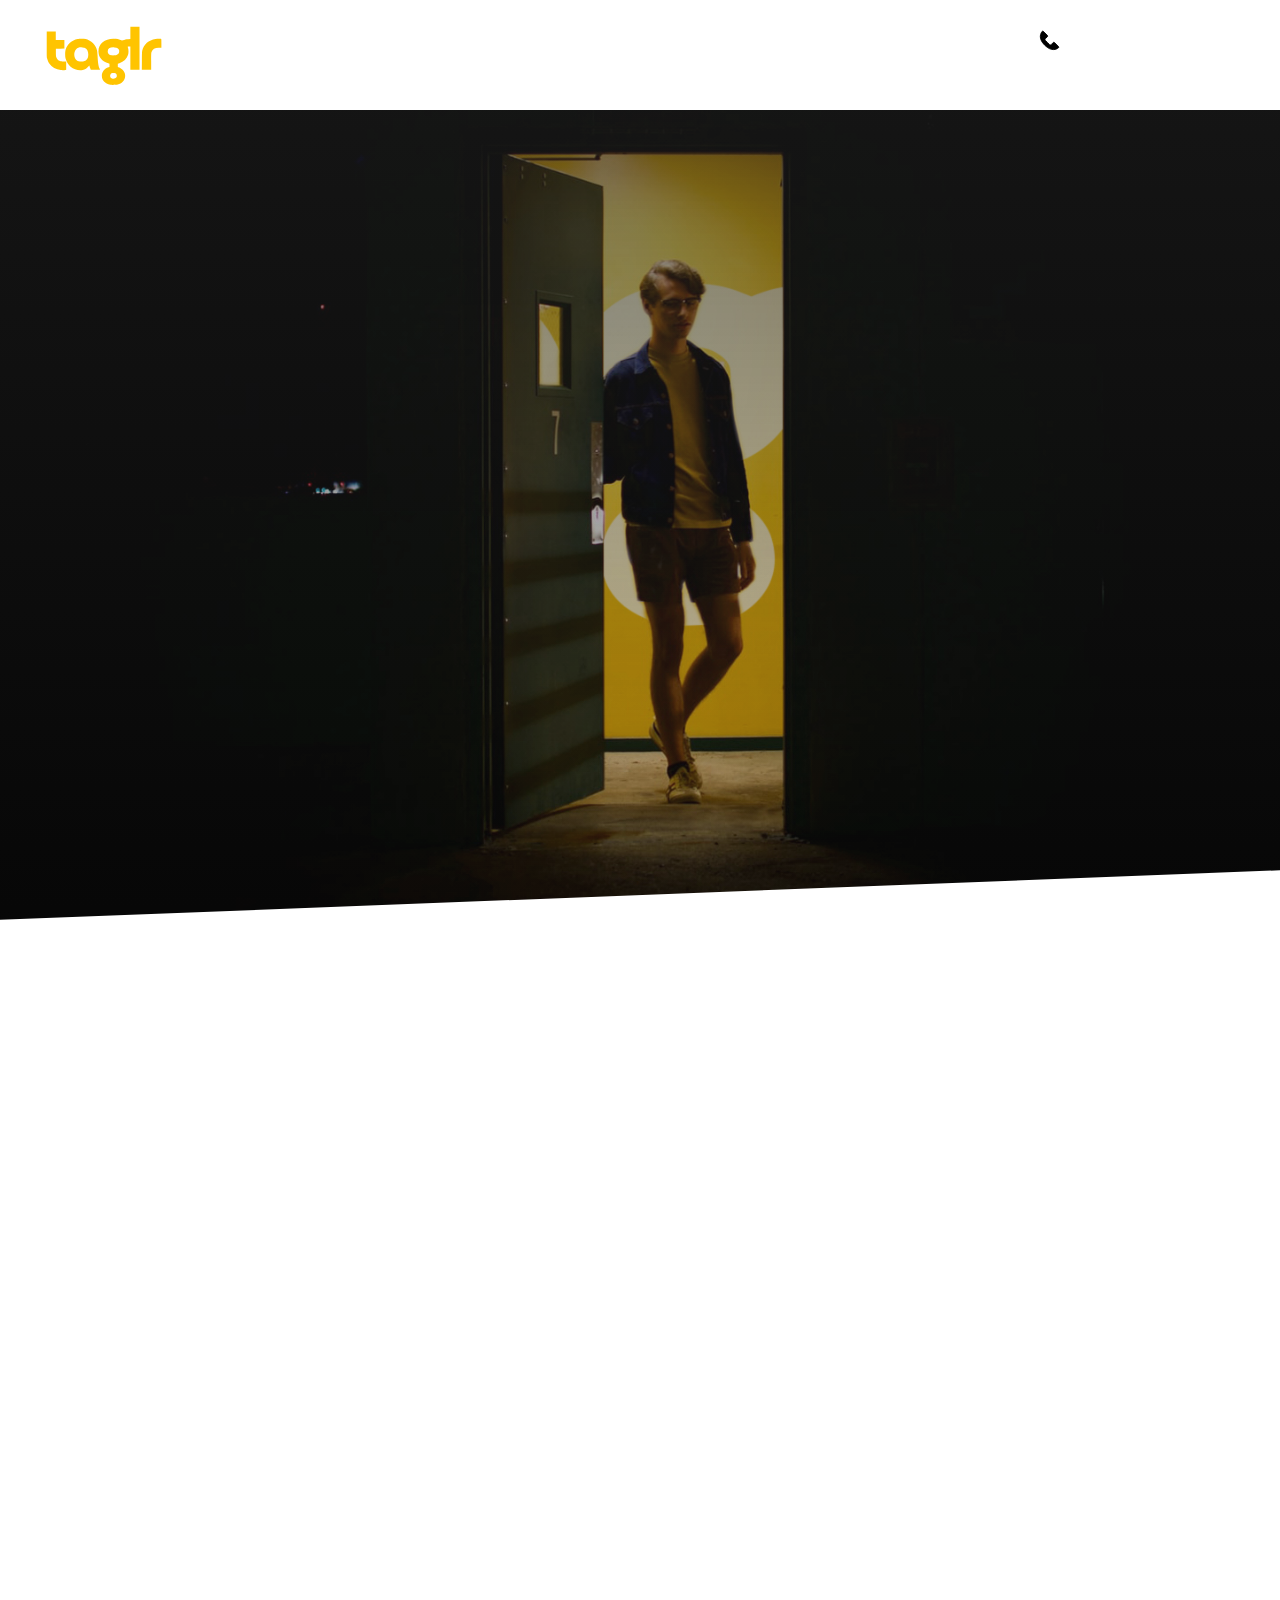
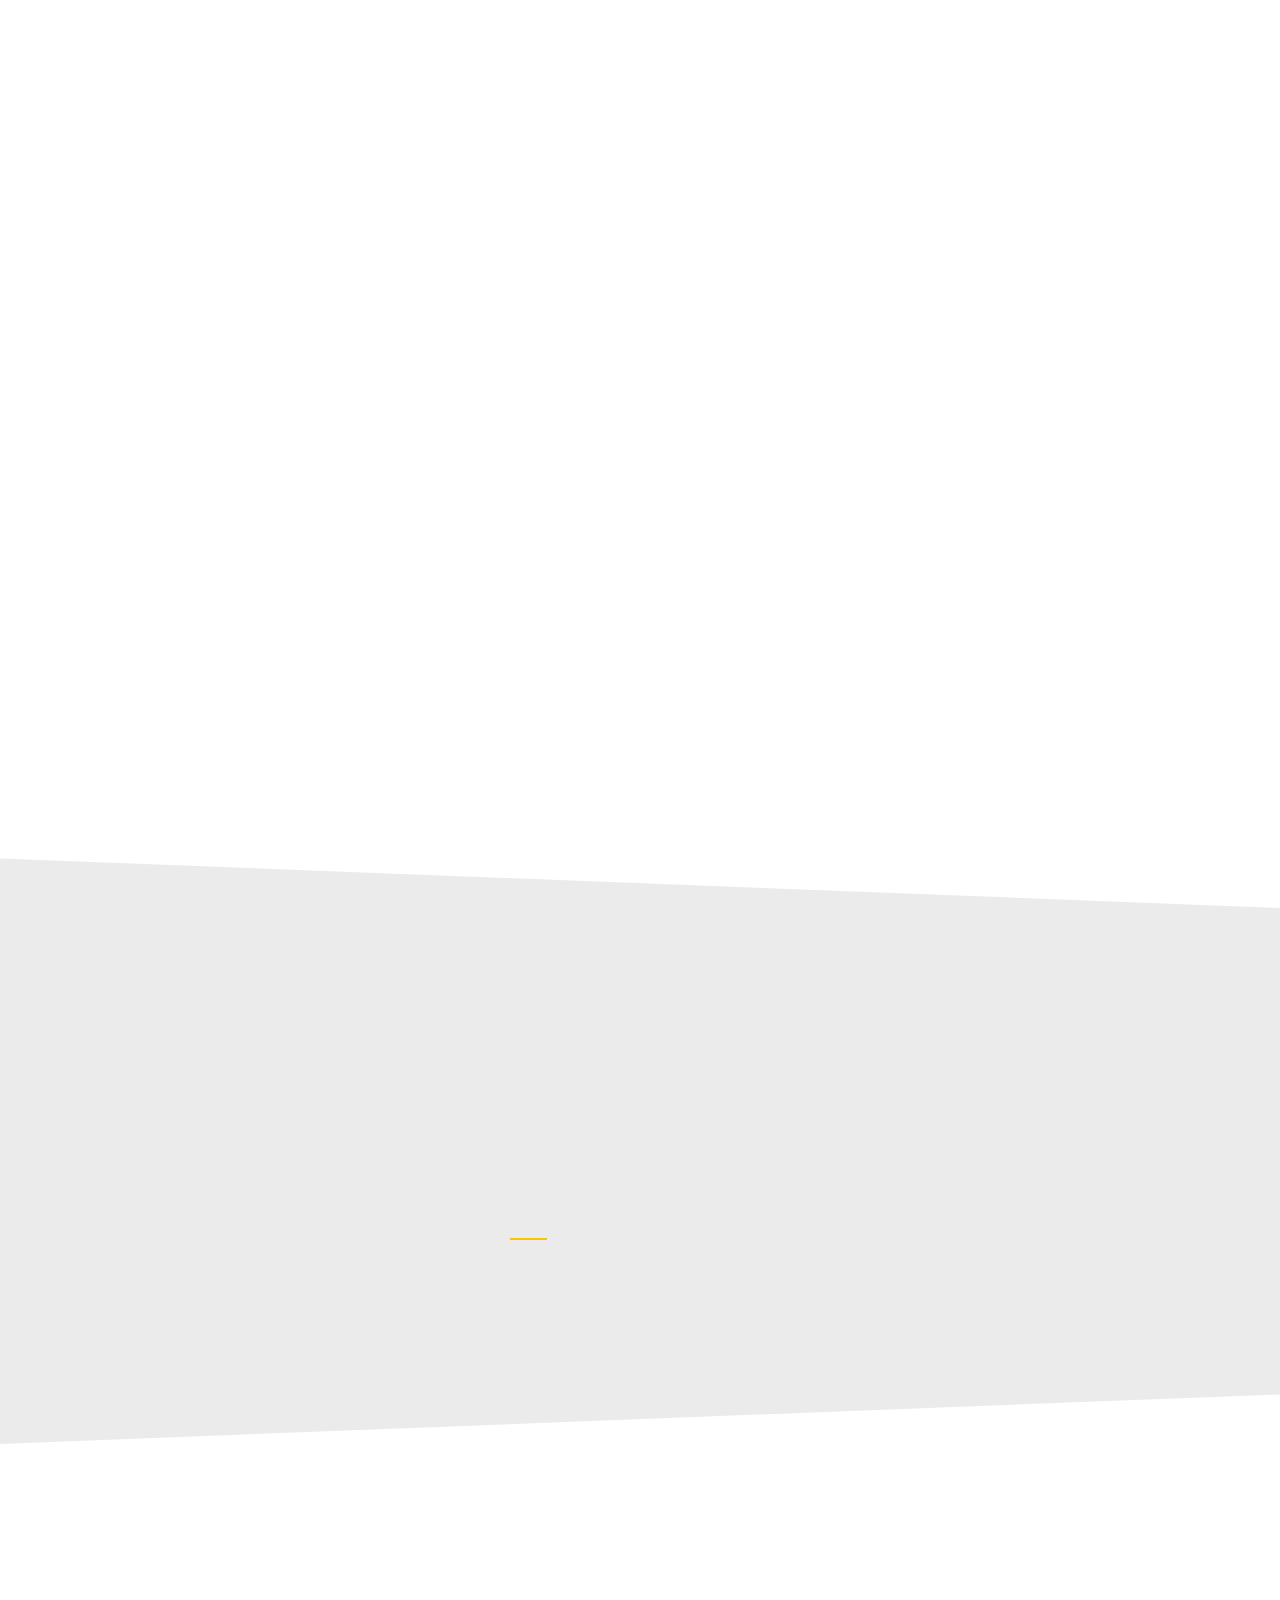
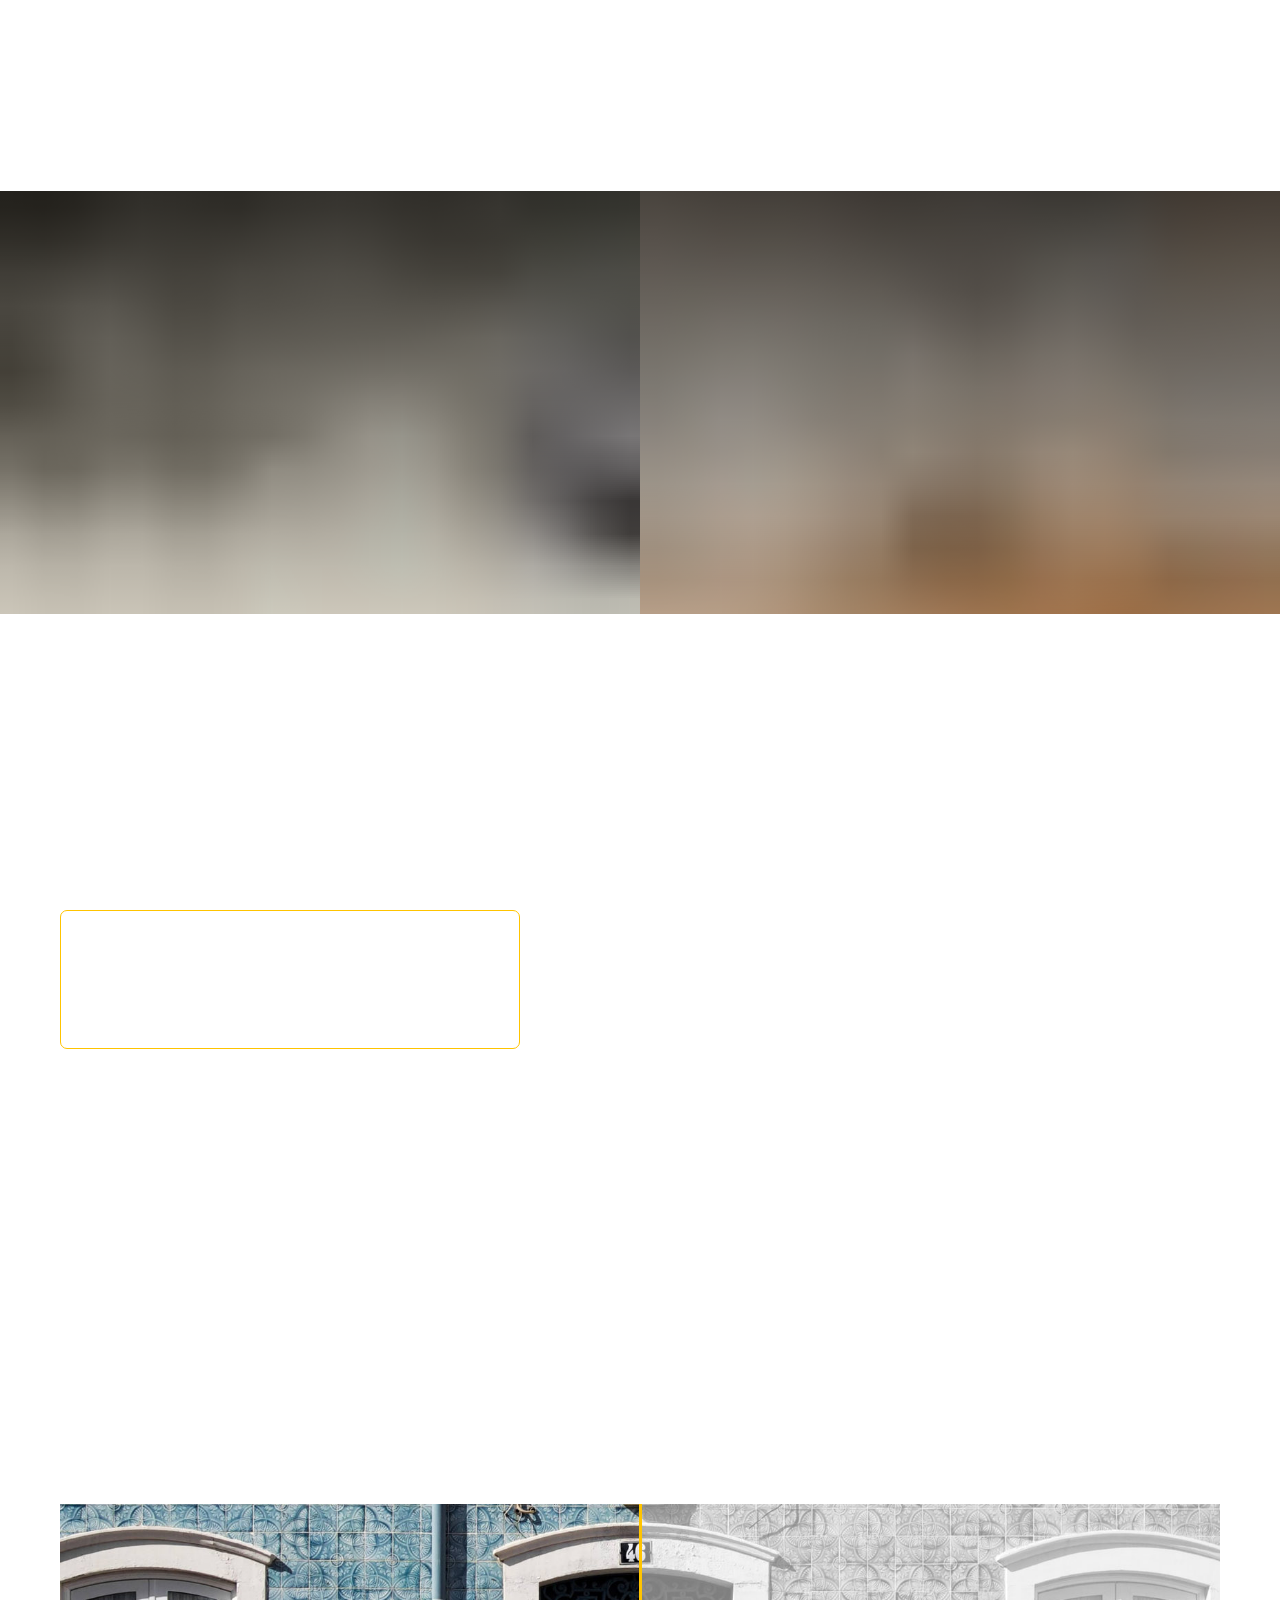
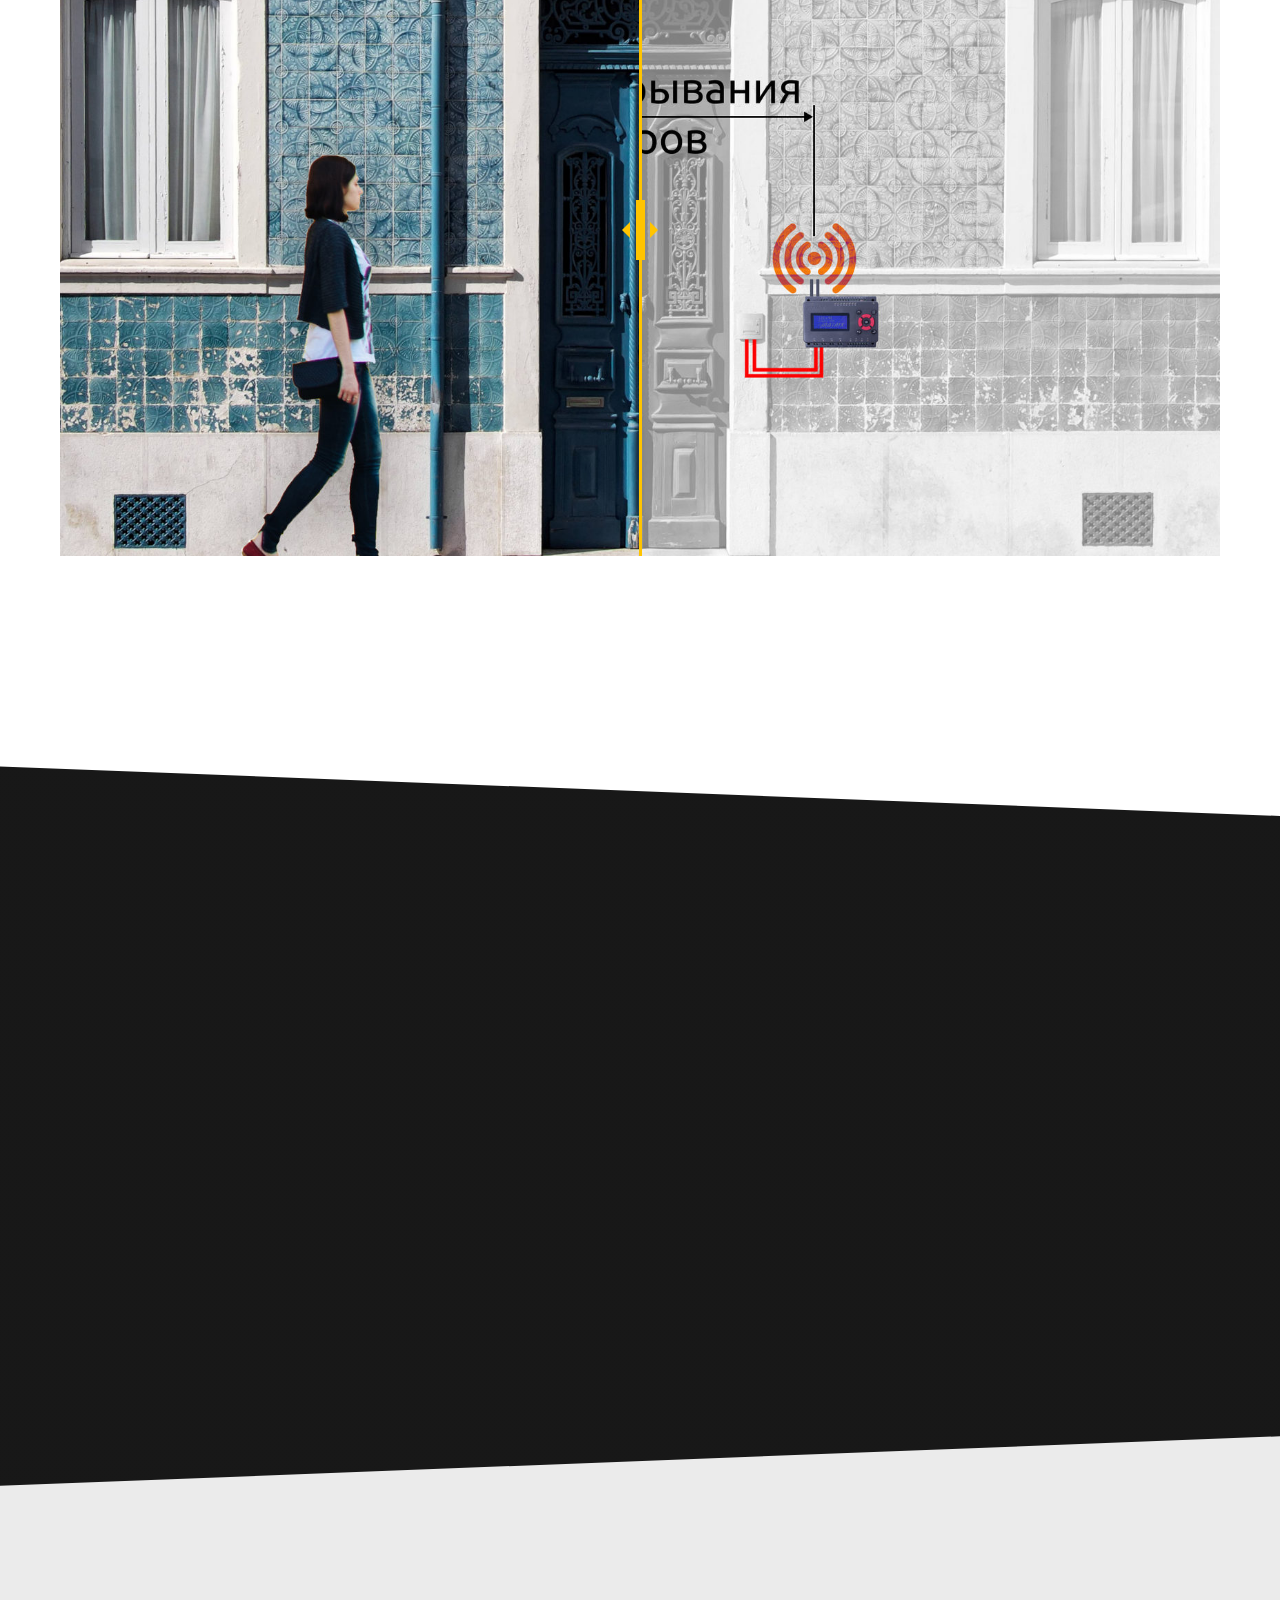
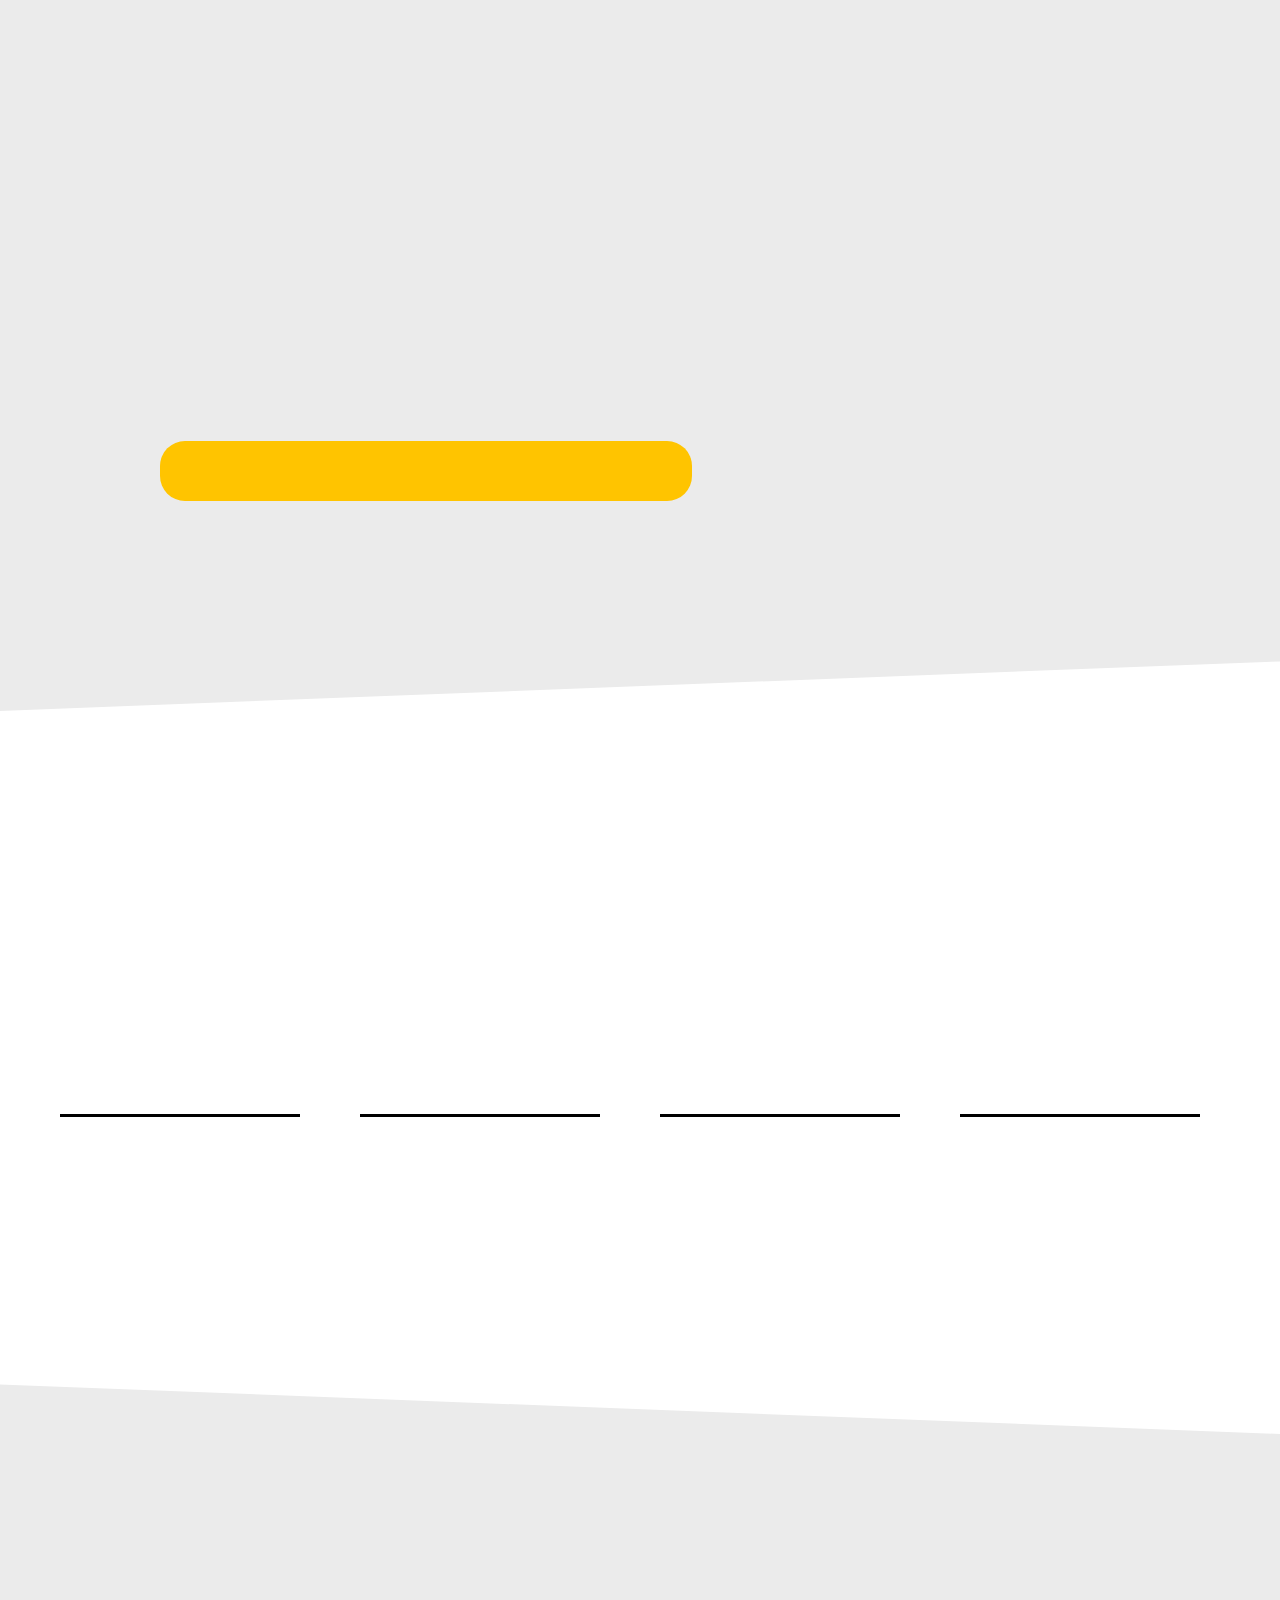
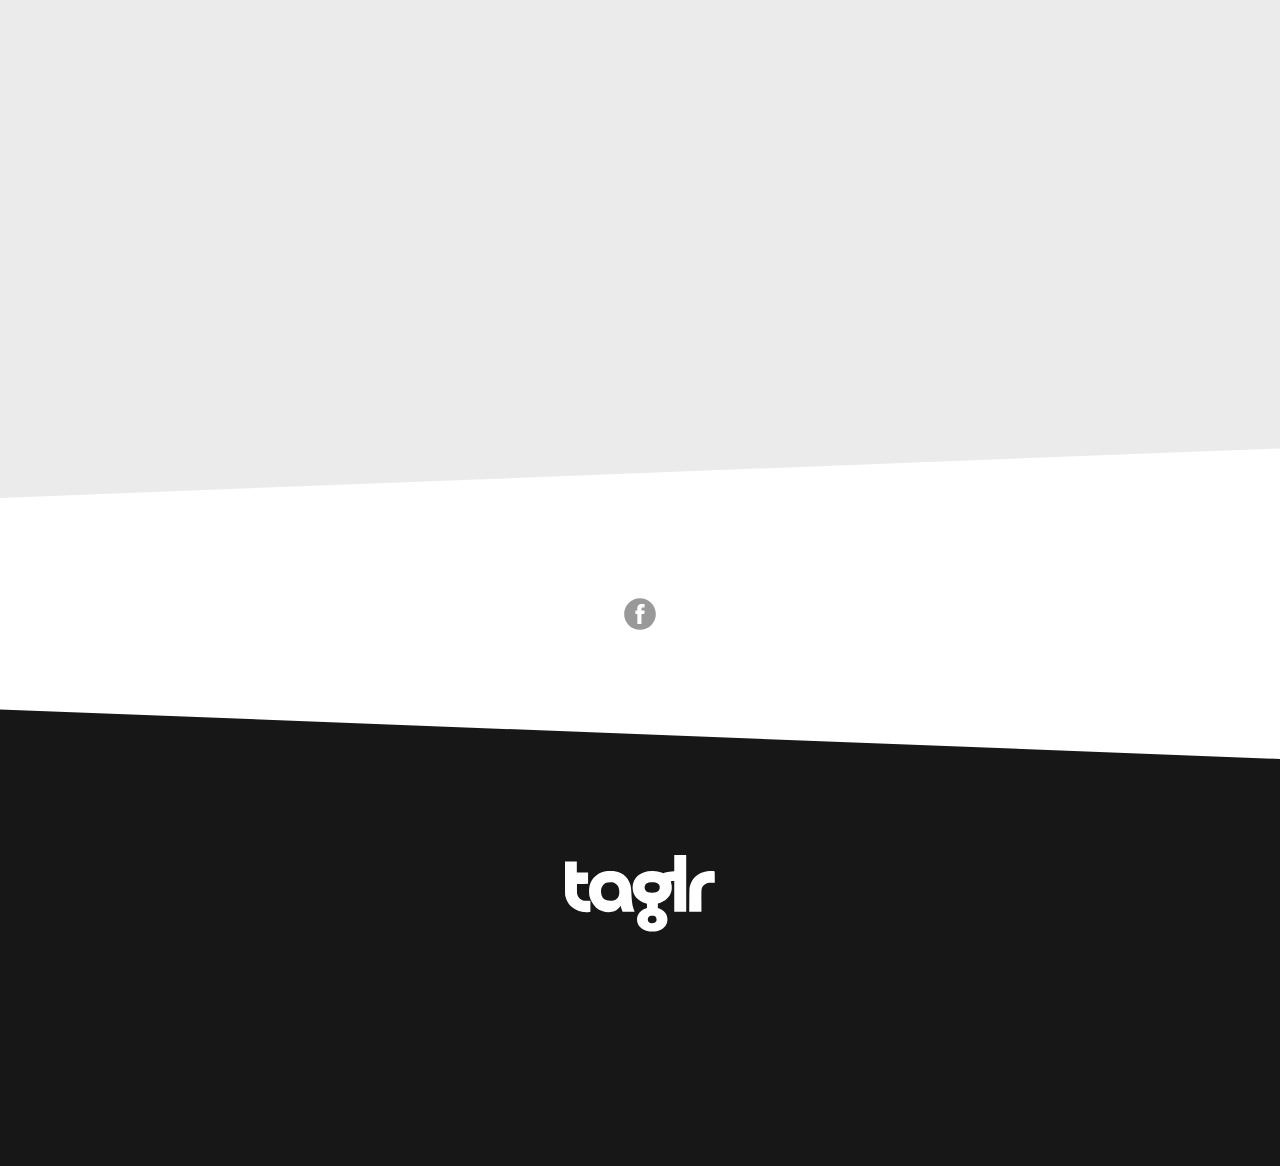
==== commit e3592eaf: "Rename page10666124.html to index.html" ====
--- a/index.html
+++ b/index.html
@@ -1,5 +1,5 @@
-<!DOCTYPE html><html> <head><meta charset="utf-8" /><meta http-equiv="Content-Type" content="text/html; charset=utf-8" /><meta name="viewport" content="width=device-width, initial-scale=1.0" /> <!--metatextblock--><title>Таглер | Просто открывайте двери</title><meta name="description" content="Бесконтактный ключ автоматически открывает двери в подъезд." /><meta property="og:url" content="https://www.taglr.ru" /><meta property="og:title" content="Таглер | Просто открывайте двери" /><meta property="og:description" content="Бесконтактный ключ автоматически открывает двери в подъезд." /><meta property="og:type" content="website" /><meta property="og:image" content="images/tild3135-6236-4337-b961-333766633637__group_1_2.svg" /> <link rel="canonical" href="https://www.taglr.ru"><!--/metatextblock--><meta property="fb:app_id" content="257953674358265" /><meta name="format-detection" content="telephone=no" /><meta http-equiv="x-dns-prefetch-control" content="on"><link rel="shortcut icon" href="images/tildafavicon.ico" type="image/x-icon" /><!-- Assets --><link rel="stylesheet" href="css/tilda-grid-3.0.min.css" type="text/css" media="all" /><link rel="stylesheet" href="css/tilda-blocks-2.12.css?t=1594723314" type="text/css" media="all" /><link rel="stylesheet" href="css/tilda-animation-1.0.min.css" type="text/css" media="all" /><link rel="stylesheet" href="css/tilda-slds-1.4.min.css" type="text/css" media="all" /><link rel="stylesheet" href="css/tilda-zoom-2.0.min.css" type="text/css" media="all" /><link rel="stylesheet" href="css/juxtapose.css" type="text/css" media="all" /><script type="text/javascript"> TildaFonts = ["427","429","431","433","435"];</script><script type="text/javascript" src="images/js__tilda-fonts.min.js" charset="utf-8"></script><script src="js/jquery-1.10.2.min.js"></script><script src="js/tilda-scripts-2.8.min.js"></script><script src="js/tilda-blocks-2.7.js?t=1594723314"></script><script src="js/lazyload-1.3.min.js" charset="utf-8"></script><script src="js/tilda-animation-1.0.min.js" charset="utf-8"></script><script src="js/tilda-slds-1.4.min.js" charset="utf-8"></script><script src="js/hammer.min.js" charset="utf-8"></script><script src="js/tilda-zoom-2.0.min.js" charset="utf-8"></script><script src="js/juxtapose.min.js" charset="utf-8"></script><script type="text/javascript">window.dataLayer = window.dataLayer || [];</script><script type="text/javascript">if((/bot|google|yandex|baidu|bing|msn|duckduckbot|teoma|slurp|crawler|spider|robot|crawling|facebook/i.test(navigator.userAgent))===false && typeof(sessionStorage)!='undefined' && sessionStorage.getItem('visited')!=='y'){	var style=document.createElement('style');	style.type='text/css';	style.innerHTML='@media screen and (min-width: 980px) {.t-records {opacity: 0;}.t-records_animated {-webkit-transition: opacity ease-in-out .2s;-moz-transition: opacity ease-in-out .2s;-o-transition: opacity ease-in-out .2s;transition: opacity ease-in-out .2s;}.t-records.t-records_visible {opacity: 1;}}';	document.getElementsByTagName('head')[0].appendChild(style);	$(document).ready(function() { $('.t-records').addClass('t-records_animated'); setTimeout(function(){ $('.t-records').addClass('t-records_visible'); sessionStorage.setItem('visited','y'); },400);	});
-}</script></head><body class="t-body" style="margin:0;"><!--allrecords--><div id="allrecords" data-tilda-export="yes" class="t-records" data-hook="blocks-collection-content-node" data-tilda-project-id="1821036" data-tilda-page-id="10666124" data-tilda-formskey="9433815b4f54f7abb2b2b2fabbdccf00" ><div id="rec181133126" class="r t-rec" style=" " data-animationappear="off" data-record-type="815" ><!-- t815 --><div id="nav181133126marker"></div><div id="nav181133126" class="t815 t815__positionstatic " style="background-color: rgba(255,255,255,1); " data-bgcolor-hex="#ffffff" data-bgcolor-rgba="rgba(255,255,255,1)" data-navmarker="nav181133126marker" data-appearoffset="" data-bgopacity-two="" data-menushadow="" data-bgopacity="1" data-menu-items-align="right" data-menu="yes"> <div class="t815__maincontainer " style=""> <div class="t815__leftwrapper" style=""> <div class="t815__logo-wrapper t815__logo-wrapper_inlineblock"> <img src="images/tild3135-6236-4337-b961-333766633637__group_1_2.svg" class="t815__imglogo t815__imglogomobile" imgfield="img" style="max-width: 130px; width: 130px;" alt="ASPEN ONLINE"> </div> <div class="t815__logo-descr t815__logo-descr_inlineblock t-name t-name_xs" field="subtitle" style="font-size:16px;font-weight:600;font-family:'FuturaPT';">Просто открываем двери.</div> </div> <div class="t815__rightwrapper" style=""> <div class="t815__text_top t-descr t-descr_xl" field="descr" style="font-size:20px;font-weight:500;text-transform:uppercase;"><svg id="Layer_1" class="t815__phone-icon" width="21px" height="21px" xmlns="http://www.w3.org/2000/svg" viewBox="0 0 140 140"><style></style><path d="M130.6 111.2l-28.1-28.3c-1.9-1.9-4.9-1.9-6.8 0L93.6 85 81.1 97.6c-3 3-7.8 3-10.7 0L56.3 83.5l-.3-.3-14.1-14.1c-3-3-3-7.8 0-10.7l12.7-12.5 2.1-2.1c1.9-1.9 1.9-4.9 0-6.8L28.3 8.9c-2-2-5.3-1.8-7.1.3-9 11-29.1 45 16.2 91.4l.7.7.7.7c46.4 45.3 80.4 25.2 91.4 16.2 2.2-1.7 2.4-5 .4-7z" fill="#000000" stroke="#000000" stroke-width="6" stroke-miterlimit="10"/></svg><span>+7 (995) 121 45 34</span></div> <div class="t815__text_bottom t-descr t-descr_xxs" field="text" style="font-size:20px;font-weight:500;text-transform:uppercase;">Ижевск, 9-я Подлесная, 55</div> </div> </div></div><script type="text/javascript">$(document).ready(function() { t815_init('181133126');
+<!DOCTYPE html><html> <head><meta charset="utf-8" /><meta http-equiv="Content-Type" content="text/html; charset=utf-8" /><meta name="viewport" content="width=device-width, initial-scale=1.0" /> <!--metatextblock--><title>Таглер | Просто открывайте двери</title><meta name="description" content="Бесконтактный ключ автоматически открывает двери в подъезд." /><meta property="og:url" content="https://www.taglr.ru" /><meta property="og:title" content="Таглер | Просто открывайте двери" /><meta property="og:description" content="Бесконтактный ключ автоматически открывает двери в подъезд." /><meta property="og:type" content="website" /><meta property="og:image" content="images/tild3135-6236-4337-b961-333766633637__group_1_2.svg" /> <link rel="canonical" href="https://www.taglr.ru"><!--/metatextblock--><meta property="fb:app_id" content="257953674358265" /><meta name="format-detection" content="telephone=no" /><meta http-equiv="x-dns-prefetch-control" content="on"><link rel="shortcut icon" href="images/tildafavicon.ico" type="image/x-icon" /><!-- Assets --><link rel="stylesheet" href="css/tilda-grid-3.0.min.css" type="text/css" media="all" /><link rel="stylesheet" href="css/tilda-blocks-2.12.css?t=1595535279" type="text/css" media="all" /><link rel="stylesheet" href="css/tilda-animation-1.0.min.css" type="text/css" media="all" /><link rel="stylesheet" href="css/tilda-slds-1.4.min.css" type="text/css" media="all" /><link rel="stylesheet" href="css/tilda-zoom-2.0.min.css" type="text/css" media="all" /><link rel="stylesheet" href="css/juxtapose.css" type="text/css" media="all" /><script type="text/javascript"> TildaFonts = ["427","429","431","433","435"];</script><script type="text/javascript" src="images/js__tilda-fonts.min.js" charset="utf-8"></script><script src="js/jquery-1.10.2.min.js"></script><script src="js/tilda-scripts-2.8.min.js"></script><script src="js/tilda-blocks-2.7.js?t=1595535279"></script><script src="js/lazyload-1.3.min.js" charset="utf-8"></script><script src="js/tilda-animation-1.0.min.js" charset="utf-8"></script><script src="js/tilda-slds-1.4.min.js" charset="utf-8"></script><script src="js/hammer.min.js" charset="utf-8"></script><script src="js/tilda-zoom-2.0.min.js" charset="utf-8"></script><script src="js/juxtapose.min.js" charset="utf-8"></script><script type="text/javascript">window.dataLayer = window.dataLayer || [];</script><script type="text/javascript">if((/bot|google|yandex|baidu|bing|msn|duckduckbot|teoma|slurp|crawler|spider|robot|crawling|facebook/i.test(navigator.userAgent))===false && typeof(sessionStorage)!='undefined' && sessionStorage.getItem('visited')!=='y'){	var style=document.createElement('style');	style.type='text/css';	style.innerHTML='@media screen and (min-width: 980px) {.t-records {opacity: 0;}.t-records_animated {-webkit-transition: opacity ease-in-out .2s;-moz-transition: opacity ease-in-out .2s;-o-transition: opacity ease-in-out .2s;transition: opacity ease-in-out .2s;}.t-records.t-records_visible {opacity: 1;}}';	document.getElementsByTagName('head')[0].appendChild(style);	$(document).ready(function() { $('.t-records').addClass('t-records_animated'); setTimeout(function(){ $('.t-records').addClass('t-records_visible'); sessionStorage.setItem('visited','y'); },400);	});
+}</script></head><body class="t-body" style="margin:0;"><!--allrecords--><div id="allrecords" data-tilda-export="yes" class="t-records" data-hook="blocks-collection-content-node" data-tilda-project-id="1821036" data-tilda-page-id="10666124" data-tilda-page-alias="indexhtml" data-tilda-formskey="9433815b4f54f7abb2b2b2fabbdccf00" ><div id="rec181133126" class="r t-rec" style=" " data-animationappear="off" data-record-type="815" ><!-- t815 --><div id="nav181133126marker"></div><div id="nav181133126" class="t815 t815__positionstatic " style="background-color: rgba(255,255,255,1); " data-bgcolor-hex="#ffffff" data-bgcolor-rgba="rgba(255,255,255,1)" data-navmarker="nav181133126marker" data-appearoffset="" data-bgopacity-two="" data-menushadow="" data-bgopacity="1" data-menu-items-align="right" data-menu="yes"> <div class="t815__maincontainer " style=""> <div class="t815__leftwrapper" style=""> <div class="t815__logo-wrapper t815__logo-wrapper_inlineblock"> <img src="images/tild3135-6236-4337-b961-333766633637__group_1_2.svg" class="t815__imglogo t815__imglogomobile" imgfield="img" style="max-width: 130px; width: 130px;" alt="ASPEN ONLINE"> </div> <div class="t815__logo-descr t815__logo-descr_inlineblock t-name t-name_xs" field="subtitle" style="font-size:16px;font-weight:600;font-family:'FuturaPT';">Просто открываем двери.</div> </div> <div class="t815__rightwrapper" style=""> <div class="t815__text_top t-descr t-descr_xl" field="descr" style="font-size:20px;font-weight:500;text-transform:uppercase;"><svg id="Layer_1" class="t815__phone-icon" width="21px" height="21px" xmlns="http://www.w3.org/2000/svg" viewBox="0 0 140 140"><style></style><path d="M130.6 111.2l-28.1-28.3c-1.9-1.9-4.9-1.9-6.8 0L93.6 85 81.1 97.6c-3 3-7.8 3-10.7 0L56.3 83.5l-.3-.3-14.1-14.1c-3-3-3-7.8 0-10.7l12.7-12.5 2.1-2.1c1.9-1.9 1.9-4.9 0-6.8L28.3 8.9c-2-2-5.3-1.8-7.1.3-9 11-29.1 45 16.2 91.4l.7.7.7.7c46.4 45.3 80.4 25.2 91.4 16.2 2.2-1.7 2.4-5 .4-7z" fill="#000000" stroke="#000000" stroke-width="6" stroke-miterlimit="10"/></svg><span>+7 (995) 121 45 34</span></div> <div class="t815__text_bottom t-descr t-descr_xxs" field="text" style="font-size:20px;font-weight:500;text-transform:uppercase;">Ижевск, 9-я Подлесная, 55</div> </div> </div></div><script type="text/javascript">$(document).ready(function() { t815_init('181133126');
 });</script><!--[if IE 8]><style>#rec181133126 .t815 { filter: progid:DXImageTransform.Microsoft.gradient(startColorStr='#D9ffffff', endColorstr='#D9ffffff');
 }</style><![endif]--></div><div id="rec181133127" class="r t-rec t-rec_pt_0 t-rec_pb_0" style="padding-top:0px;padding-bottom:0px; " data-animationappear="off" data-record-type="891" ><!-- cover --><div class="t-cover" id="recorddiv181133127" bgimgfield="img" style="height:90vh; background-image:url('images/tild3865-3635-4463-b133-646438343237__-__resize__20x__photo-lead-taglr-bri.jpg');" ><div class="t-cover__carrier" id="coverCarry181133127" data-content-cover-id="181133127" data-content-cover-bg="images/tild3865-3635-4463-b133-646438343237__photo-lead-taglr-bri.jpg" data-content-cover-height="90vh" data-content-cover-parallax="" style="height:90vh;background-attachment:scroll; "></div> <div class="t-cover__filter" style="height:90vh;background-image: -moz-linear-gradient(top, rgba(34,34,34,0.60), rgba(34,34,34,0.20));background-image: -webkit-linear-gradient(top, rgba(34,34,34,0.60), rgba(34,34,34,0.20));background-image: -o-linear-gradient(top, rgba(34,34,34,0.60), rgba(34,34,34,0.20));background-image: -ms-linear-gradient(top, rgba(34,34,34,0.60), rgba(34,34,34,0.20));background-image: linear-gradient(top, rgba(34,34,34,0.60), rgba(34,34,34,0.20));filter: progid:DXImageTransform.Microsoft.gradient(startColorStr='#66222222', endColorstr='#cc222222');"></div><div class="t891"> <div class="t-container"> <div class="t-col t-col_12"> <div class="t-cover__wrapper t-valign_middle" style="height:90vh;"> <div class="t891__wrapper" data-hook-content="covercontent"> <div class="t891__title t-title t-title_xl t-animate" data-animate-style="zoomin" data-animate-group="yes" style="font-family:'FuturaPT';" field="title"><span style="font-size: 102px;">Таглер.<br /></span><span style="font-size: 46px;">Просто открываем двери.</span></div> <span class="space"></span> </div> </div> </div> </div></div> </div> </div><div id="rec181374614" class="r t-rec" style=" " data-animationappear="off" data-record-type="796" ><!-- T796 --><div class="t796"> <div class="t796__shape-border t796__shape-border_bottom-flip" data-fill-color="#ffffff"> <svg class="t796__svg" style="height:4vw;fill:#ffffff;" xmlns="http://www.w3.org/2000/svg" viewBox="0 0 1280 200" preserveAspectRatio="none"> <path d="M1280 200H0V0l1280 195.5v4.5z"/> </svg> </div> </div><script type="text/javascript"> $(document).ready(function() { t796_init('181374614'); });</script></div><div id="rec181133128" class="r t-rec t-rec_pt_210 t-rec_pb_30" style="padding-top:210px;padding-bottom:30px; " data-record-type="255" ><!-- T225 --><div class="t225"> <div class="t-container t-align_left"> <div class="t-col t-col_10 t-prefix_1"> <h2 class="t225__title t-title t-title_md" field="title" style="font-size:46px;font-family:'FuturaPT';">Таглер - это бесконтактный ключ, который отпирает замок входной двери или шлагбаум на расстоянии до 3-х метров.</h2> </div> </div></div></div><div id="rec183126990" class="r t-rec t-rec_pt_0 t-rec_pb_150" style="padding-top:0px;padding-bottom:150px; " data-record-type="589" ><!-- T589 --><div class="t589"> <div class="t589__container t-container t-container_flex" style="align-items:flex-end;"> <div class="t589__col t-col t-col_6 t-prefix_1 t-col_flex"> <div class="t589__textwrapper t-align_left"> <div class="t589__descr t-descr t-descr_xl " field="descr" style="font-size:20px;padding-top:0px;font-family:'FuturaPT';">Инновационная система бесконтактного доступа "Таглер" предназначена для отпирания входных дверей в подъезд или открывания шлагбаума на придомовую парковку.<br /></div> <div class="t589__buttons"> <div class="t589__buttons-wrapper "> <a href="#rec181202716" target="" class="t589__btn t-btn " style="color:#ffffff;background-color:#ffc400;border-radius:25px; -moz-border-radius:25px; -webkit-border-radius:25px;font-family:FuturaPT;font-weight:600;text-transform:uppercase;" ><table style="width:100%; height:100%;"><tr><td>КАК ЭТО РАБОТАЕТ?</td></tr></table></a> </div> </div> </div> </div> <div class="t589__col t-col t-col_3 t-prefix_1 t-col_flex"> <img src="images/tild3838-3566-4235-b838-336538343665__-__empty__noroot.png" data-original="images/tild3838-3566-4235-b838-336538343665__noroot.png" imgfield="img" class="t589__img t-img" /> </div> </div></div><style>#rec183126990 .t-btn[data-btneffects-first],
 #rec183126990 .t-btn[data-btneffects-second],
@@ -8,7 +8,7 @@
 }</style><script type="text/javascript">$(document).ready(function() {
 });</script></div><div id="rec183223113" class="r t-rec t-rec_pt_0 t-rec_pb_150" style="padding-top:0px;padding-bottom:150px; " data-record-type="147" ><!-- t214--><div class="t214"> <div class="t-container"> <div class="t-row"> <div class="t-col t-col_4" style="margin-bottom:20px;" itemscope itemtype="http://schema.org/ImageObject"> <div class="t214__blockimg t-bgimg" bgimgfield="gi_img__0" data-zoom-target="0" title="БОЛЬШЕ НЕ НУЖНО ДОСТАВАТЬ КЛЮЧИ ЧТОБЫ ПОПАСТЬ ВНУТРЬ." data-original="images/tild6361-6165-4364-b665-666431353230__photo_1.jpg" style="background: url('images/tild6361-6165-4364-b665-666431353230__-__resizeb__20x__photo_1.jpg') center center no-repeat; background-size:cover;"><meta itemprop="image" content="images/tild6361-6165-4364-b665-666431353230__photo_1.jpg"><meta itemprop="caption" content="БОЛЬШЕ НЕ НУЖНО ДОСТАВАТЬ КЛЮЧИ ЧТОБЫ ПОПАСТЬ ВНУТРЬ."></div> <div class="t214__textwrapper t-align_left"> <div class="t214__title t-name t-name_sm" data-redactor-toolbar="no" field="gi_title__0" itemprop="name">БОЛЬШЕ НЕ НУЖНО ДОСТАВАТЬ КЛЮЧИ ЧТОБЫ ПОПАСТЬ ВНУТРЬ.</div> </div> </div> <div class="t-col t-col_4" style="margin-bottom:20px;" itemscope itemtype="http://schema.org/ImageObject"> <div class="t214__blockimg t-bgimg" bgimgfield="gi_img__1" data-zoom-target="1" title="УМНАЯ СИСТЕМА БУДЕТ ОТПИРАТЬ ДВЕРИ, СЧИТЫВАЯ ВАШЕ ПРИБЛИЖЕНИЕ ПО ТАГЛЕР-МЕТКЕ, ЛЕЖАЩЕЙ ГДЕ-ТО В СУМКЕ." data-original="images/tild6439-3534-4532-a165-313765626538__photo_2.jpg" style="background: url('images/tild6439-3534-4532-a165-313765626538__-__resizeb__20x__photo_2.jpg') center center no-repeat; background-size:cover;"><meta itemprop="image" content="images/tild6439-3534-4532-a165-313765626538__photo_2.jpg"><meta itemprop="caption" content="УМНАЯ СИСТЕМА БУДЕТ ОТПИРАТЬ ДВЕРИ, СЧИТЫВАЯ ВАШЕ ПРИБЛИЖЕНИЕ ПО ТАГЛЕР-МЕТКЕ, ЛЕЖАЩЕЙ ГДЕ-ТО В СУМКЕ."></div> <div class="t214__textwrapper t-align_left"> <div class="t214__title t-name t-name_sm" data-redactor-toolbar="no" field="gi_title__1" itemprop="name">УМНАЯ СИСТЕМА БУДЕТ ОТПИРАТЬ ДВЕРИ, СЧИТЫВАЯ ВАШЕ ПРИБЛИЖЕНИЕ ПО ТАГЛЕР-МЕТКЕ, ЛЕЖАЩЕЙ ГДЕ-ТО В СУМКЕ.</div> </div> </div> <div class="t-col t-col_4" style="margin-bottom:20px;" itemscope itemtype="http://schema.org/ImageObject"> <div class="t214__blockimg t-bgimg" bgimgfield="gi_img__2" data-zoom-target="2" title="КОНЕЧНО ЖЕ ГДЕ-ТО НА ДНЕ. НО ДЛЯ ВАС ЭТО УЖЕ НЕ ПРОБЛЕМА." data-original="images/tild6239-3335-4333-a330-653965646563__photo_3.jpg" style="background: url('images/tild6239-3335-4333-a330-653965646563__-__resizeb__20x__photo_3.jpg') center center no-repeat; background-size:cover;"><meta itemprop="image" content="images/tild6239-3335-4333-a330-653965646563__photo_3.jpg"><meta itemprop="caption" content="КОНЕЧНО ЖЕ ГДЕ-ТО НА ДНЕ. НО ДЛЯ ВАС ЭТО УЖЕ НЕ ПРОБЛЕМА.​"></div> <div class="t214__textwrapper t-align_left"> <div class="t214__title t-name t-name_sm" data-redactor-toolbar="no" field="gi_title__2" itemprop="name">КОНЕЧНО ЖЕ ГДЕ-ТО НА ДНЕ. НО ДЛЯ ВАС ЭТО УЖЕ НЕ ПРОБЛЕМА.</div> </div> </div> </div><div class="t-row"> </div> </div></div></div><div id="rec181378292" class="r t-rec" style=" " data-animationappear="off" data-record-type="796" ><!-- T796 --><div class="t796"> <div class="t796__shape-border t796__shape-border_top-flip"> <svg class="t796__svg" style="height:4vw;" xmlns="http://www.w3.org/2000/svg" viewBox="0 0 1280 200" preserveAspectRatio="none"> <path d="M1280 200H0V0l1280 195.5v4.5z"/> </svg> </div> </div><script type="text/javascript"> $(document).ready(function() { t796_init('181378292'); });</script></div><div id="rec181208903" class="r t-rec t-rec_pt_210 t-rec_pb_150" style="padding-top:210px;padding-bottom:150px;background-color:#ebebeb; " data-record-type="273" data-bg-color="#ebebeb"><!-- t254 --><div class="t254"> <div class="t-container"> <div class="t-row"> <div class="t-col t-col_8 t-prefix_2"> <div class="t254__wrapper"> <div class="t254__icon" style="color: #ffc400;">“</div> <div class="t254__text t-text t-text_lg" style="font-size:32px;line-height:1.24;font-weight:700;font-family:'FuturaPT';text-transform:uppercase;" field="text">Через 10 лет никто не будет открывать двери ключом. Вы можете это уже сейчас.</div> <div class="t254__author t-text t-text_xs" style="" field="authorname"><strong>Максим Макаров, </strong>Основатель <a href="#" style="text-decoration: none;border-bottom: 1px solid rgb(255, 196, 0);box-shadow: inset 0px -1px 0px 0px rgb(255, 196, 0);-webkit-box-shadow: inset 0px -1px 0px 0px rgb(255, 196, 0);-moz-box-shadow: inset 0px -1px 0px 0px rgb(255, 196, 0);">Taglr</a></div> </div> </div> </div> </div></div></div><div id="rec181378618" class="r t-rec" style=" " data-animationappear="off" data-record-type="796" ><!-- T796 --><div class="t796"> <div class="t796__shape-border t796__shape-border_top" data-fill-color="#ebebeb"> <svg class="t796__svg" style="height:4vw;fill:#ebebeb;" xmlns="http://www.w3.org/2000/svg" viewBox="0 0 1280 200" preserveAspectRatio="none"> <path d="M1280 200H0V0l1280 195.5v4.5z"/> </svg> </div> </div><script type="text/javascript"> $(document).ready(function() { t796_init('181378618'); });</script></div><div id="rec183232310" class="r t-rec t-rec_pt_210 t-rec_pb_30" style="padding-top:210px;padding-bottom:30px; " data-record-type="255" ><!-- T225 --><div class="t225"> <div class="t-container t-align_center"> <div class="t-col t-col_10 t-prefix_1"> <h2 class="t225__title t-title t-title_md" field="title" style="font-size:46px;font-family:'FuturaPT';">Что мы предлагаем?</h2> </div> </div></div></div><div id="rec183231045" class="r t-rec t-rec_pt_90 t-rec_pb_90" style="padding-top:90px;padding-bottom:90px; " data-animationappear="off" data-record-type="694" ><!-- t694 --><style>#rec183231045 .t694__table { height:33vw; }
 @media screen and (max-width: 768px){ #rec183231045 .t694__table { height:66vw; }
-}</style><div class="t694" data-tile-ratio="0.66"> <div class="t-container_100"> <div class="t694__row"> <div class="t694__col t-cell t-cell_50 t-align_center "> <div class="t694__table"> <div class="t694__cell t-align_center t-valign_middle"> <meta itemprop="image" content="images/tild3466-3238-4839-a231-346433373537__shirota-yuri-_FjHKLt.jpg"> <div class="t694__bg t694__animation_fast t694__bg_animated t-bgimg" bgimgfield="li_img__1495461413977" data-original="images/tild3466-3238-4839-a231-346433373537__shirota-yuri-_FjHKLt.jpg" style="background-image:url('images/tild3466-3238-4839-a231-346433373537__-__resizeb__20x__shirota-yuri-_FjHKLt.jpg');"></div> <div class="t694__overlay t694__animation_fast" style="background-image: -moz-linear-gradient(top, rgba(0,0,0,0.70), rgba(0,0,0,0.20)); background-image: -webkit-linear-gradient(top, rgba(0,0,0,0.70), rgba(0,0,0,0.20)); background-image: -o-linear-gradient(top, rgba(0,0,0,0.70), rgba(0,0,0,0.20)); background-image: -ms-linear-gradient(top, rgba(0,0,0,0.70), rgba(0,0,0,0.20));"></div> <div class="t694__textwrapper t694__animation_fast t694__textwrapper_animated"> <div class="t694__textwrapper__content"> <div class="t694__inner-wrapper"> <div class="t694__title t-title t-title_xxs" field="li_title__1495461413977" style="font-size:46px;line-height:1.25;font-weight:600;font-family:'FuturaPT';" >Бесключевой доступ в подъезд<br />и на парковку</div> <div class="t694__text t-descr t-descr_xs" field="li_text__1495461413977" style="" >БАЗОВАЯ КОМПЛЕКТАЦИЯ</div> </div> </div> </div> </div> </div> </div> <div class="t694__col t-cell t-cell_50 t-align_center "> <div class="t694__table"> <div class="t694__cell t-align_center t-valign_middle"> <meta itemprop="image" content="images/tild3731-6361-4061-b064-613839633864__philipp-berndt-5i0Gn.jpg"> <div class="t694__bg t694__animation_fast t694__bg_animated t-bgimg" bgimgfield="li_img__1495528759247" data-original="images/tild3731-6361-4061-b064-613839633864__philipp-berndt-5i0Gn.jpg" style="background-image:url('images/tild3731-6361-4061-b064-613839633864__-__resizeb__20x__philipp-berndt-5i0Gn.jpg');"></div> <div class="t694__overlay t694__animation_fast" style="background-image: -moz-linear-gradient(top, rgba(0,0,0,0.70), rgba(0,0,0,0.20)); background-image: -webkit-linear-gradient(top, rgba(0,0,0,0.70), rgba(0,0,0,0.20)); background-image: -o-linear-gradient(top, rgba(0,0,0,0.70), rgba(0,0,0,0.20)); background-image: -ms-linear-gradient(top, rgba(0,0,0,0.70), rgba(0,0,0,0.20));"></div> <div class="t694__textwrapper t694__animation_fast t694__textwrapper_animated"> <div class="t694__textwrapper__content"> <div class="t694__inner-wrapper"> <div class="t694__title t-title t-title_xxs" field="li_title__1495528759247" style="font-size:46px;line-height:1.25;font-weight:600;font-family:'FuturaPT';" >Автоматическое открывание<br />входных дверей</div> <div class="t694__text t-descr t-descr_xs" field="li_text__1495528759247" style="" >ОПЦИЯ</div> </div> </div> </div> </div> </div> </div> </div> </div></div><script> $(document).ready(function() { t694_init('183231045'); });</script></div><div id="rec181202716" class="r t-rec t-rec_pt_60 t-rec_pb_150" style="padding-top:60px;padding-bottom:150px; " data-animationappear="off" data-record-type="908" ><div class="t908"><div class="t-section__container t-container"><div class="t-col t-col_12"><div class="t-section__topwrapper t-align_center"><h2 class="t-section__title t-title t-title_xs" field="btitle"><div style="font-size:46px;" data-customstyle="yes">Как это работает?</div></h2></div></div></div><div class="t908__container t-container"><div class="t908__flex-wrapper"><div class="t908__col t908__box-text t-col t-col_flex t-valign_middle t-col_5 "><div class="t908__tablewrapper"><div class="t908__cell t-cell"> <div class="t908__item t908__item t-item" data-item-number="1"><div class="t908__textwrapper t-cell t-valign_top"> <div class="t908__heading t-name t-name_xl" style="font-size:20px;text-transform:uppercase;" field="li_title__1569318971676">Устанавливаем контроллер</div><div class="t908__descr t-descr t-descr_xxs" style="" field="li_text__1569318971676">Специальное оборудование установленное на входную дверь в подъезд или шлагбаум</div></div></div> <div class="t908__item t908__item t-item" data-item-number="2"><div class="t908__textwrapper t-cell t-valign_top"> <div class="t908__heading t-name t-name_xl" style="font-size:20px;text-transform:uppercase;" field="li_title__1569319038172">Подносим бесконтактный ключ</div><div class="t908__descr t-descr t-descr_xxs" style="" field="li_text__1569319038172">Taglr-метка удаленно передает уникальный код на приемник, расположенный за дверным звонком.</div></div></div> <div class="t908__item t908__item t-item" data-item-number="3"><div class="t908__textwrapper t-cell t-valign_top"> <div class="t908__heading t-name t-name_xl" style="font-size:20px;text-transform:uppercase;" field="li_title__1569407600657">Открываем двери</div><div class="t908__descr t-descr t-descr_xxs" style="" field="li_text__1569407600657">Вы подходите к подъезду на расстояние трёх метров. Теперь дверь можно просто открыть.</div></div></div> </div></div></div> <div data-item-content-number="1" class="t908__col t908__box-img t-col t-col_flex t-valign_middle t-col_7 "> <img class="t908__img t-img" src="images/tild3966-6362-4132-b038-343839653533__-__empty__blaz-erzetic-g5f0BJq.jpg" data-original="images/tild3966-6362-4132-b038-343839653533__blaz-erzetic-g5f0BJq.jpg" imgfield="li_img" > </div> <div data-item-content-number="2" class="t908__col t908__box-img t-col t-col_flex t-valign_middle t-col_7 "> <img class="t908__img t-img" src="images/lib__unsplash__091c7682-f15d-8702-9068-e863f4ad10e1__-__empty__photo.jpg" data-original="images/lib__unsplash__091c7682-f15d-8702-9068-e863f4ad10e1__photo.jpg" imgfield="li_img" > </div> <div data-item-content-number="3" class="t908__col t908__box-img t-col t-col_flex t-valign_middle t-col_7 "> <img class="t908__img t-img" src="images/tild3736-3138-4962-a430-396134653035__-__empty__10833111wr-1200sh-18.jpg" data-original="images/tild3736-3138-4962-a430-396134653035__10833111wr-1200sh-18.jpg" imgfield="li_img" > </div> </div></div></div><style type="text/css"> #rec181202716 .t908__item_active { border-color: #ffc400; } </style><script type="text/javascript"> $(document).ready(function() { t908_init('181202716'); });</script></div><div id="rec181590208" class="r t-rec t-rec_pt_0 t-rec_pb_210" style="padding-top:0px;padding-bottom:210px; " data-animationappear="off" data-record-type="410" ><!-- t410 --><div class="t410"> <div class="t-container"> <div class="t410__col t-col t-col_12 "> <div class="t410__wrapper" data-juxtapose-imgurl-first="images/tild3164-6436-4036-b664-303332323637__instagram_story_-_3_.jpg" data-juxtapose-imgdescr-first="" data-juxtapose-imgalt-first="" data-juxtapose-imgurl-second="images/tild6163-3935-4637-a430-616436366435__instagram_story_-_4_.jpg" data-juxtapose-imgdescr-second="" data-juxtapose-imgalt-second=""> <div id="t410-juxtapose__181590208"> </div> </div> </div> </div></div><script>$(document).ready(function() { t410_init('181590208');
+}</style><div class="t694" data-tile-ratio="0.66"> <div class="t694__container"> <div class="t694__row"> <div class="t694__col t-cell t-cell_50 t-align_center "> <div class="t694__table"> <div class="t694__cell t-align_center t-valign_middle"> <meta itemprop="image" content="images/tild3466-3238-4839-a231-346433373537__shirota-yuri-_FjHKLt.jpg"> <div class="t694__bg t694__animation_fast t694__bg_animated t-bgimg" bgimgfield="li_img__1495461413977" data-original="images/tild3466-3238-4839-a231-346433373537__shirota-yuri-_FjHKLt.jpg" style="background-image:url('images/tild3466-3238-4839-a231-346433373537__-__resizeb__20x__shirota-yuri-_FjHKLt.jpg');"></div> <div class="t694__overlay t694__animation_fast" style="background-image: -moz-linear-gradient(top, rgba(0,0,0,0.70), rgba(0,0,0,0.20)); background-image: -webkit-linear-gradient(top, rgba(0,0,0,0.70), rgba(0,0,0,0.20)); background-image: -o-linear-gradient(top, rgba(0,0,0,0.70), rgba(0,0,0,0.20)); background-image: -ms-linear-gradient(top, rgba(0,0,0,0.70), rgba(0,0,0,0.20));"></div> <div class="t694__textwrapper t694__animation_fast t694__textwrapper_animated"> <div class="t694__textwrapper__content"> <div class="t694__inner-wrapper"> <div class="t694__title t-title t-title_xxs" field="li_title__1495461413977" style="font-size:46px;line-height:1.25;font-weight:600;font-family:'FuturaPT';" >Бесключевой доступ в подъезд<br />и на парковку</div> <div class="t694__text t-descr t-descr_xs" field="li_text__1495461413977" style="" >БАЗОВАЯ КОМПЛЕКТАЦИЯ</div> </div> </div> </div> </div> </div> </div> <div class="t694__col t-cell t-cell_50 t-align_center "> <div class="t694__table"> <div class="t694__cell t-align_center t-valign_middle"> <meta itemprop="image" content="images/tild3731-6361-4061-b064-613839633864__philipp-berndt-5i0Gn.jpg"> <div class="t694__bg t694__animation_fast t694__bg_animated t-bgimg" bgimgfield="li_img__1495528759247" data-original="images/tild3731-6361-4061-b064-613839633864__philipp-berndt-5i0Gn.jpg" style="background-image:url('images/tild3731-6361-4061-b064-613839633864__-__resizeb__20x__philipp-berndt-5i0Gn.jpg');"></div> <div class="t694__overlay t694__animation_fast" style="background-image: -moz-linear-gradient(top, rgba(0,0,0,0.70), rgba(0,0,0,0.20)); background-image: -webkit-linear-gradient(top, rgba(0,0,0,0.70), rgba(0,0,0,0.20)); background-image: -o-linear-gradient(top, rgba(0,0,0,0.70), rgba(0,0,0,0.20)); background-image: -ms-linear-gradient(top, rgba(0,0,0,0.70), rgba(0,0,0,0.20));"></div> <div class="t694__textwrapper t694__animation_fast t694__textwrapper_animated"> <div class="t694__textwrapper__content"> <div class="t694__inner-wrapper"> <div class="t694__title t-title t-title_xxs" field="li_title__1495528759247" style="font-size:46px;line-height:1.25;font-weight:600;font-family:'FuturaPT';" >Автоматическое открывание<br />входных дверей</div> <div class="t694__text t-descr t-descr_xs" field="li_text__1495528759247" style="" >ОПЦИЯ</div> </div> </div> </div> </div> </div> </div> </div> </div></div><script> $(document).ready(function() { t694_init('183231045'); });</script></div><div id="rec181202716" class="r t-rec t-rec_pt_60 t-rec_pb_150" style="padding-top:60px;padding-bottom:150px; " data-animationappear="off" data-record-type="908" ><div class="t908"><div class="t-section__container t-container"><div class="t-col t-col_12"><div class="t-section__topwrapper t-align_center"><h2 class="t-section__title t-title t-title_xs" field="btitle"><div style="font-size:46px;" data-customstyle="yes">Как это работает?</div></h2></div></div></div><div class="t908__container t-container"><div class="t908__flex-wrapper"><div class="t908__col t908__box-text t-col t-col_flex t-valign_middle t-col_5 "><div class="t908__tablewrapper"><div class="t908__cell t-cell"> <div class="t908__item t908__item t-item" data-item-number="1"><div class="t908__textwrapper t-cell t-valign_top"> <div class="t908__heading t-name t-name_xl" style="font-size:20px;text-transform:uppercase;" field="li_title__1569318971676">Устанавливаем контроллер</div><div class="t908__descr t-descr t-descr_xxs" style="" field="li_text__1569318971676">Специальное оборудование установленное на входную дверь в подъезд или шлагбаум</div></div></div> <div class="t908__item t908__item t-item" data-item-number="2"><div class="t908__textwrapper t-cell t-valign_top"> <div class="t908__heading t-name t-name_xl" style="font-size:20px;text-transform:uppercase;" field="li_title__1569319038172">Подносим бесконтактный ключ</div><div class="t908__descr t-descr t-descr_xxs" style="" field="li_text__1569319038172">Taglr-метка удаленно передает уникальный код на приемник, расположенный за дверным звонком.</div></div></div> <div class="t908__item t908__item t-item" data-item-number="3"><div class="t908__textwrapper t-cell t-valign_top"> <div class="t908__heading t-name t-name_xl" style="font-size:20px;text-transform:uppercase;" field="li_title__1569407600657">Открываем двери</div><div class="t908__descr t-descr t-descr_xxs" style="" field="li_text__1569407600657">Вы подходите к подъезду на расстояние трёх метров. Теперь дверь можно просто открыть.</div></div></div> </div></div></div> <div data-item-content-number="1" class="t908__col t908__box-img t-col t-col_flex t-valign_middle t-col_7 "> <img class="t908__img t-img" src="images/tild3966-6362-4132-b038-343839653533__-__empty__blaz-erzetic-g5f0BJq.jpg" data-original="images/tild3966-6362-4132-b038-343839653533__blaz-erzetic-g5f0BJq.jpg" imgfield="li_img" > </div> <div data-item-content-number="2" class="t908__col t908__box-img t-col t-col_flex t-valign_middle t-col_7 "> <img class="t908__img t-img" src="images/lib__unsplash__091c7682-f15d-8702-9068-e863f4ad10e1__-__empty__photo.jpg" data-original="images/lib__unsplash__091c7682-f15d-8702-9068-e863f4ad10e1__photo.jpg" imgfield="li_img" > </div> <div data-item-content-number="3" class="t908__col t908__box-img t-col t-col_flex t-valign_middle t-col_7 "> <img class="t908__img t-img" src="images/tild3736-3138-4962-a430-396134653035__-__empty__10833111wr-1200sh-18.jpg" data-original="images/tild3736-3138-4962-a430-396134653035__10833111wr-1200sh-18.jpg" imgfield="li_img" > </div> </div></div></div><style type="text/css"> #rec181202716 .t908__item_active { border-color: #ffc400; } </style><script type="text/javascript"> $(document).ready(function() { t908_init('181202716'); });</script></div><div id="rec181590208" class="r t-rec t-rec_pt_0 t-rec_pb_210" style="padding-top:0px;padding-bottom:210px; " data-animationappear="off" data-record-type="410" ><!-- t410 --><div class="t410"> <div class="t-container"> <div class="t410__col t-col t-col_12 "> <div class="t410__wrapper" data-juxtapose-imgurl-first="images/tild3164-6436-4036-b664-303332323637__instagram_story_-_3_.jpg" data-juxtapose-imgdescr-first="" data-juxtapose-imgalt-first="" data-juxtapose-imgurl-second="images/tild6163-3935-4637-a430-616436366435__instagram_story_-_4_.jpg" data-juxtapose-imgdescr-second="" data-juxtapose-imgalt-second=""> <div id="t410-juxtapose__181590208"> </div> </div> </div> </div></div><script>$(document).ready(function() { t410_init('181590208');
 });</script><style> #rec181590208 .t410 .jx-controller { background-color: #ffc400; } #rec181590208 .t410 .jx-control { background-color: #ffc400; } #rec181590208 .t410 .jx-arrow.jx-right { border-color: transparent transparent transparent #ffc400; } #rec181590208 .t410 .jx-arrow.jx-left { border-color: transparent #ffc400 transparent transparent; }</style></div><div id="rec183155342" class="r t-rec" style=" " data-animationappear="off" data-record-type="796" ><!-- T796 --><div class="t796"> <div class="t796__shape-border t796__shape-border_top-flip" data-fill-color="#ffffff"> <svg class="t796__svg" style="height:4vw;fill:#ffffff;" xmlns="http://www.w3.org/2000/svg" viewBox="0 0 1280 200" preserveAspectRatio="none"> <path d="M1280 200H0V0l1280 195.5v4.5z"/> </svg> </div> </div><script type="text/javascript"> $(document).ready(function() { t796_init('183155342'); });</script></div><div id="rec183186449" class="r t-rec" style=" " data-animationappear="off" data-record-type="179" ><!-- cover --><div class="t-cover" id="recorddiv183186449" bgimgfield="img" style="height:80vh; background-image:url('images/tild3234-3765-4734-b038-313831613237__-__resize__20x__claudiotesta218497.jpg');" ><div class="t-cover__carrier" id="coverCarry183186449" data-content-cover-id="183186449" data-content-cover-bg="images/tild3234-3765-4734-b038-313831613237__claudiotesta218497.jpg" data-content-cover-height="80vh" data-content-cover-parallax="" data-content-video-url-youtube="xrT25ufp2QA" style="height:80vh;background-attachment:scroll; background-position:center top;"></div> <div class="t-cover__filter" style="height:80vh;background-image: -moz-linear-gradient(top, rgba(34,34,34,0.70), rgba(34,34,34,0.70));background-image: -webkit-linear-gradient(top, rgba(34,34,34,0.70), rgba(34,34,34,0.70));background-image: -o-linear-gradient(top, rgba(34,34,34,0.70), rgba(34,34,34,0.70));background-image: -ms-linear-gradient(top, rgba(34,34,34,0.70), rgba(34,34,34,0.70));background-image: linear-gradient(top, rgba(34,34,34,0.70), rgba(34,34,34,0.70));filter: progid:DXImageTransform.Microsoft.gradient(startColorStr='#4c222222', endColorstr='#4c222222');"></div><!-- T164 --><div class="t164"><div class="t-container"><div class="t-cover__wrapper t-valign_middle" style="height:80vh;"> <div class="t-col t-col_8 t-prefix_2 t-align_left"> <div data-hook-content="covercontent"> <div class="t164__wrapper"> <div class="t164__title t-heading t-heading_sm" style="" field="title"><div style="font-size:46px;" data-customstyle="yes">Только за 1 час к дверям жилого или общественного здания прикасаются 780 человек.</div></div> <div class="t164__text t-text t-text_md" style="" field="text">Мы решили посчитать, сколько раз за минуту, разные люди прикасаются к дверям жилых и общественных зданий. Выяснилось, что в среднем, в обычный рабочий день, только за 1 час, к дверям прикасаются по меньшей мере 780 человек.<br /></div> </div> </div> </div></div></div></div> </div> </div><div id="rec181605882" class="r t-rec" style=" " data-animationappear="off" data-record-type="796" ><!-- T796 --><div class="t796"> <div class="t796__shape-border t796__shape-border_bottom-flip" data-fill-color="#ebebeb"> <svg class="t796__svg" style="height:4vw;fill:#ebebeb;" xmlns="http://www.w3.org/2000/svg" viewBox="0 0 1280 200" preserveAspectRatio="none"> <path d="M1280 200H0V0l1280 195.5v4.5z"/> </svg> </div> </div><script type="text/javascript"> $(document).ready(function() { t796_init('181605882'); });</script></div><div id="rec183155343" class="r t-rec t-rec_pt_210 t-rec_pb_30" style="padding-top:210px;padding-bottom:30px;background-color:#ebebeb; " data-record-type="255" data-bg-color="#ebebeb"><!-- T225 --><div class="t225"> <div class="t-container t-align_left"> <div class="t-col t-col_10 t-prefix_1"> <h2 class="t225__title t-title t-title_md" field="title" style="font-size:46px;font-family:'FuturaPT';">Дверь будет открываться автоматически если установить Таглер-доводчик (опция)</h2> </div> </div></div></div><div id="rec183155344" class="r t-rec t-rec_pt_0 t-rec_pb_150" style="padding-top:0px;padding-bottom:150px;background-color:#ebebeb; " data-record-type="589" data-bg-color="#ebebeb"><!-- T589 --><div class="t589"> <div class="t589__container t-container t-container_flex" style="align-items:flex-end;"> <div class="t589__col t-col t-col_6 t-prefix_1 t-col_flex"> <div class="t589__textwrapper t-align_left"> <div class="t589__descr t-descr t-descr_xl " field="descr" style="font-size:20px;padding-top:0px;font-family:'FuturaPT';">Инновационная система бесконтактного доступа "Таглер" дополнительно оснащается автоматизированным доводчиком, для бесконтактного отпирания и открывания входных дверей.<br /></div> <div class="t589__buttons"> <div class="t589__buttons-wrapper "> <a href="#rec183198855" target="" class="t589__btn t-btn " style="color:#ffffff;background-color:#ffc400;border-radius:25px; -moz-border-radius:25px; -webkit-border-radius:25px;font-family:FuturaPT;font-weight:600;text-transform:uppercase;" ><table style="width:100%; height:100%;"><tr><td>Чем отличается отпирание и открывание?</td></tr></table></a> </div> </div> </div> </div> <div class="t589__col t-col t-col_3 t-prefix_1 t-col_flex"> <img src="images/tild6263-3061-4033-a430-393161343232__-__empty__Taglr-.png" data-original="images/tild6263-3061-4033-a430-393161343232__taglr-.png" imgfield="img" class="t589__img t-img" /> </div> </div></div><style>#rec183155344 .t-btn[data-btneffects-first],
 #rec183155344 .t-btn[data-btneffects-second],
 #rec183155344 .t-submit[data-btneffects-first],
@@ -22,4 +22,4 @@
 #allrecords .t-text-impact a,
 #allrecords .t-name:not(.t-feed__parts-switch-btn) a:not(.t794__typo),
 #allrecords .t-uptitle a{ color: inherit; font-weight: 300; border-bottom: 0px solid #ffc400; -webkit-box-shadow: inset 0px -1px 0px 0px #ffc400; -moz-box-shadow: inset 0px -1px 0px 0px #ffc400; box-shadow: inset 0px -1px 0px 0px #ffc400;
-}</style></div></div><!--/allrecords--><!-- Stat --> <script type="text/javascript">if (! window.mainTracker) { window.mainTracker = 'tilda'; }	(function (d, w, k, o, g) { var n=d.getElementsByTagName(o)[0],s=d.createElement(o),f=function(){n.parentNode.insertBefore(s,n);}; s.type = "text/javascript"; s.async = true; s.key = k; s.id = "tildastatscript"; s.src=g; if (w.opera=="[object Opera]") {d.addEventListener("DOMContentLoaded", f, false);} else { f(); } })(document, window, 'd521f421887cf90efbe3c447a6659c84','script','https://stat.tildacdn.com/js/tildastat-0.2.min.js');</script> </body></html>+}</style></div></div><!--/allrecords--><!-- Stat --> <script type="text/javascript">if (! window.mainTracker) { window.mainTracker = 'tilda'; }	(function (d, w, k, o, g) { var n=d.getElementsByTagName(o)[0],s=d.createElement(o),f=function(){n.parentNode.insertBefore(s,n);}; s.type = "text/javascript"; s.async = true; s.key = k; s.id = "tildastatscript"; s.src=g; if (w.opera=="[object Opera]") {d.addEventListener("DOMContentLoaded", f, false);} else { f(); } })(document, window, 'd521f421887cf90efbe3c447a6659c84','script','https://stat.tildacdn.com/js/tildastat-0.2.min.js');</script> </body></html>
--- a/css/tilda-blocks-2.12.css
+++ b/css/tilda-blocks-2.12.css
@@ -1 +1 @@
-.t-body{margin:0}#allrecords{-webkit-font-smoothing:antialiased;background-color:none}#allrecords a{color:#ff8562;text-decoration:none}#allrecords a[href^=tel]{color:inherit;text-decoration:none}#allrecords ol{padding-left:22px}#allrecords ul{padding-left:20px}#allrecords b,#allrecords strong{font-weight:700}@media print{body,html{min-width:1200px;max-width:1200px;padding:0;margin:0 auto;border:none}}.t-text{font-family:'FuturaPT',Arial,sans-serif;font-weight:400;color:#000}.t-text_xs{font-size:17px;line-height:1.55}.t-text_sm{font-size:20px;line-height:1.55}.t-text_md{font-size:22px;line-height:1.55}.t-text_lg{font-size:24px;line-height:1.55}.t-text_weight_plus{font-weight:500}.t-text-impact{font-family:'FuturaPT',Arial,sans-serif;font-weight:400;color:#000}.t-text-impact_xs{font-size:26px;line-height:1.5}.t-text-impact_sm{font-size:32px;line-height:1.35}.t-text-impact_md{font-size:38px;line-height:1.35}.t-text-impact_lg{font-size:42px;line-height:1.23}.t-name{font-family:'FuturaPT',Arial,sans-serif;font-weight:600;color:#000}.t-name_xs{font-size:18px;line-height:1.35}.t-name_sm{font-size:20px;line-height:1.35}.t-name_md{font-size:22px;line-height:1.35}.t-name_lg{font-size:24px;line-height:1.35}.t-name_xl{font-size:26px;line-height:1.35}.t-heading{font-family:'FuturaPT',Arial,sans-serif;font-weight:600;color:#000}.t-heading_xs{font-size:28px;line-height:1.23}.t-heading_sm{font-size:30px;line-height:1.17}.t-heading_md{font-size:32px;line-height:1.17}.t-heading_lg{font-size:34px;line-height:1.17}.t-title{font-family:'FuturaPT',Arial,sans-serif;font-weight:600;color:#000}.t-title_xxs{font-size:36px;line-height:1.23}.t-title_xs{font-size:42px;line-height:1.23}.t-title_sm{font-size:48px;line-height:1.23}.t-title_md{font-size:52px;line-height:1.23}.t-title_lg{font-size:64px;line-height:1.23}.t-title_xl{font-size:72px;line-height:1.17}.t-title_xxl{font-size:82px;line-height:1.17}.t-descr{font-family:'FuturaPT',Arial,sans-serif;font-weight:400;color:#000}.t-descr_xxs{font-size:16px;line-height:1.55}.t-descr_xs{font-size:18px;line-height:1.55}.t-descr_sm{font-size:20px;line-height:1.55}.t-descr_md{font-size:22px;line-height:1.55}.t-descr_lg{font-size:24px;line-height:1.55}.t-descr_xl{font-size:26px;line-height:1.5}.t-descr_xxl{font-size:28px;line-height:1.45}.t-descr_xxxl{font-size:32px;line-height:1.45;letter-spacing:.45}.t-uptitle{font-family:'FuturaPT',Arial,sans-serif;font-weight:600;color:#000;letter-spacing:2.5px}.t-uptitle_xs{font-size:14px}.t-uptitle_sm{font-size:16px}.t-uptitle_md{font-size:18px}.t-uptitle_lg{font-size:20px}.t-uptitle_xl{font-size:22px;letter-spacing:2px}.t-uptitle_xxl{font-size:24px;letter-spacing:2px}.t-uptitle_xxxl{font-size:26px;letter-spacing:2px}@media screen and (max-width:1200px){.t-text_xs{font-size:16px}.t-text_sm{font-size:18px}.t-text_md{font-size:20px}.t-text_lg{font-size:22px}.t-text-impact_md{font-size:30px}.t-descr_xxs{font-size:14px}.t-descr_xs{font-size:16px}.t-descr_sm{font-size:18px}.t-descr_md{font-size:20px}.t-descr_lg{font-size:22px}.t-descr_xl{font-size:24px}.t-descr_xxl{font-size:24px}.t-descr_xxxl{font-size:28px}.t-uptitle_md{font-size:16px}.t-uptitle_lg{font-size:18px}.t-uptitle_xl{font-size:20px}.t-uptitle_xxl{font-size:22px}.t-uptitle_xxxl{font-size:24px}.t-title_xxs{font-size:32px}.t-title_xs{font-size:38px}.t-title_sm{font-size:44px}.t-title_md{font-size:48px}.t-title_lg{font-size:60px}.t-title_xl{font-size:68px}.t-title_xxl{font-size:78px}.t-name_xs{font-size:16px}.t-name_sm{font-size:18px}.t-name_md{font-size:20px}.t-name_lg{font-size:22px}.t-name_xl{font-size:24px}.t-heading_xs{font-size:26px}.t-heading_sm{font-size:28px}.t-heading_md{font-size:30px}.t-heading_lg{font-size:32px}}@media screen and (max-width:640px){.t-text_xs{font-size:14px;line-height:1.45}.t-text_sm{font-size:16px;line-height:1.45}.t-text_md{font-size:18px;line-height:1.45}.t-text_lg{font-size:20px;line-height:1.45}.t-text-impact_sm{font-size:22px}.t-text-impact_md{font-size:26px}.t-text-impact_lg{font-size:28px}.t-descr_xs{font-size:14px;line-height:1.45}.t-descr_sm{font-size:16px;line-height:1.45}.t-descr_md{font-size:18px;line-height:1.45}.t-descr_lg{font-size:20px;line-height:1.45}.t-descr_xl{font-size:22px;line-height:1.4}.t-descr_xxl{font-size:22px}.t-descr_xxxl{font-size:24px}.t-uptitle_xs{font-size:12px}.t-uptitle_sm{font-size:12px}.t-uptitle_md{font-size:14px}.t-uptitle_lg{font-size:16px}.t-uptitle_xl{font-size:18px}.t-uptitle_xxl{font-size:20px}.t-uptitle_xxxl{font-size:22px}.t-title_xxs{font-size:28px}.t-title_xs{font-size:30px}.t-title_sm{font-size:30px}.t-title_md{font-size:30px}.t-title_lg{font-size:30px}.t-title_xl{font-size:32px}.t-title_xxl{font-size:36px}.t-name_xs{font-size:14px}.t-name_sm{font-size:16px}.t-name_md{font-size:18px}.t-name_lg{font-size:20px}.t-name_xl{font-size:22px}.t-heading_xs{font-size:24px}.t-heading_sm{font-size:26px}.t-heading_md{font-size:26px}.t-heading_lg{font-size:28px}}@media screen and (max-width:480px){.t-title_xl{font-size:30px}.t-title_xxl{font-size:30px}}.t-records{-webkit-font_smoothing:antialiased;background-color:none}.t-records a{color:#ff8562;text-decoration:none}.t-records a[href^=tel]{color:inherit;text-decoration:none}.t-records ol{padding-left:22px;margin-top:0;margin-bottom:10px}.t-records ul{padding-left:20px;margin-top:0;margin-bottom:10px}.t-cover{height:700px;width:100%;-webkit-background-size:cover;-moz-background-size:cover;-o-background-size:cover;background-size:cover;background-color:#000;background-repeat:no-repeat;background-position:center center;text-align:center;vertical-align:middle;position:relative;background-attachment:fixed;overflow:hidden}.t-cover__carrier{height:700px;width:100%;background-size:cover;-webkit-background-size:cover;-moz-background-size:cover;-o-background-size:cover;background-repeat:no-repeat;background-position:center center;text-align:center;vertical-align:middle;position:relative;background-attachment:fixed;transform:translate3d(0,0,0);-webkit-transform:translate3d(0,0,0);-moz-transform:unset}@supports (-ms-ime-align:auto){.t-cover__carrier{transform:unset}}.t-cover__carrier.loading{opacity:0}.t-cover__carrier[data-content-cover-bg=""].loading{opacity:1!important}.t-cover__carrier.loaded{opacity:1;transition:opacity 700ms}@media screen and (max-device-width:1024px){.t-cover{background-attachment:scroll}.t-cover__carrier{background-attachment:scroll}}@media print{.t-cover{background-attachment:scroll}.t-cover__carrier{background-attachment:scroll}}.t-cover__filter{height:700px;width:100%;position:absolute;top:0;left:0}.t-cover .t-container,.t-cover .t-container_100,.t-cover .t-container_10,.t-cover .t-container_8{position:absolute;top:0;left:0;bottom:0;right:0}.t-cover__wrapper{height:700px;display:table-cell;width:1200px}.t-cover__wrapper span.space{display:inline-block;height:100%;width:1px}@media screen and (max-width:640px){.t-cover{height:400px;background-attachment:fixed}.t-cover__carrier{background-attachment:scroll!important;background-size:cover;background-position:center center}.t-cover__filter{height:400px}.t-cover__wrapper{height:400px}}@-webkit-keyframes t-arrow-bottom{0%{-moz-transform:translateY(0);-ms-transform:translateY(0);-webkit-transform:translateY(0);-o-transform:translateY(0);transform:translateY(0)}50%{-moz-transform:translateY(-7px);-ms-transform:translateY(-7px);-webkit-transform:translateY(-7px);-o-transform:translateY(-7px);transform:translateY(-7px)}55%{-moz-transform:translateY(-7px);-ms-transform:translateY(-7px);-webkit-transform:translateY(-7px);-o-transform:translateY(-7px);transform:translateY(-7px)}100%{-moz-transform:translateY(0);-ms-transform:translateY(0);-webkit-transform:translateY(0);-o-transform:translateY(0);transform:translateY(0)}}@keyframes t-arrow-bottom{0%{-moz-transform:translateY(0);-ms-transform:translateY(0);-webkit-transform:translateY(0);-o-transform:translateY(0);transform:translateY(0)}50%{-moz-transform:translateY(-7px);-ms-transform:translateY(-7px);-webkit-transform:translateY(-7px);-o-transform:translateY(-7px);transform:translateY(-7px)}55%{-moz-transform:translateY(-7px);-ms-transform:translateY(-7px);-webkit-transform:translateY(-7px);-o-transform:translateY(-7px);transform:translateY(-7px)}100%{-moz-transform:translateY(0);-ms-transform:translateY(0);-webkit-transform:translateY(0);-o-transform:translateY(0);transform:translateY(0)}}.t-cover__arrow-wrapper_animated{animation:t-arrow-bottom 1.7s infinite ease}.t-cover__arrow{position:absolute;z-index:9;bottom:40px;right:0;left:0;text-align:center}.t-cover__arrow-wrapper{display:inline-block;-webkit-transition:all ease-in-out 0.2s;-moz-transition:all ease-in-out 0.2s;-o-transition:all ease-in-out 0.2s;transition:all ease-in-out 0.2s;cursor:pointer}.t-cover__arrow-wrapper:hover{opacity:.7}.t-cover__arrow-svg{fill:#fff}@media screen and (max-width:640px){.t-cover__arrow_mobile{-moz-transform:scale(.7);-ms-transform:scale(.7);-webkit-transform:scale(.7);-o-transform:scale(.7);transform:scale(.7)}.t-cover__arrow{bottom:14px}}.t-btn{display:inline-block;font-family:'FuturaPT',Arial,sans-serif;height:60px;border:0 none;font-size:16px;padding-left:60px;padding-right:60px;text-align:center;white-space:nowrap;vertical-align:middle;font-weight:700;background-image:none;cursor:pointer;-webkit-appearance:none;-webkit-user-select:none;-moz-user-select:none;-ms-user-select:none;-o-user-select:none;user-select:none;-webkit-box-sizing:border-box;-moz-box-sizing:border-box;box-sizing:border-box}.t-btn td{vertical-align:middle}.t-btn_sending{opacity:.5}@media screen and (max-width:640px){.t-btn{white-space:normal;padding-left:30px;padding-right:30px}}.t-btn_xs{height:35px;font-size:13px;padding-left:15px;padding-right:15px}.t-btn_sm{height:45px;font-size:14px;padding-left:30px;padding-right:30px}.t-btn_lg{height:60px;font-size:22px;padding-left:70px;padding-right:70px}.t-btn_xl{height:80px;font-size:26px;padding-left:80px;padding-right:80px}.t-btn_xxl{height:100px;font-size:30px;padding-left:90px;padding-right:90px}@media screen and (max-width:640px){.t-btn_sm{padding-left:20px;padding-right:20px}.t-btn_lg{font-size:18px;padding-left:40px;padding-right:40px}.t-btn_xl{font-size:22px;padding-left:50px;padding-right:50px}.t-btn_xxl{font-size:26px;padding-left:60px;padding-right:60px}}.t-submit{font-family:'FuturaPT',Arial,sans-serif;text-align:center;height:60px;border:0 none;font-size:16px;padding-left:60px;padding-right:60px;-webkit-appearance:none;font-weight:700;white-space:nowrap;background-image:none;cursor:pointer;margin:0;-webkit-box-sizing:border-box;-moz-box-sizing:border-box;box-sizing:border-box;outline:none;background:transparent}.t-submit_sending{opacity:.5}@media screen and (max-width:640px){.t-submit{white-space:normal;padding-left:30px;padding-right:30px}}.t-input{margin:0;font-family:'FuturaPT',Arial,sans-serif;font-size:100%;height:60px;padding:0 20px;font-size:16px;line-height:1.33;width:100%;border:0 none;-webkit-box-sizing:border-box;-moz-box-sizing:border-box;box-sizing:border-box;outline:none;-webkit-appearance:none;border-radius:0}.t-input::-moz-focus-inner{padding:0;border:0}.t-input_bbonly{outline:none;padding-left:0!important;padding-right:0!important;border-top:0!important;border-right:0!important;border-left:0!important;background-color:transparent!important;border-radius:0!important;border-bottom:1px solid}.t-input_pvis{padding:26px 20px 10px 20px}.t-input__vis-ph{font-size:16px;font-family:'FuturaPT',Arial,sans-serif;line-height:1;opacity:.5;position:absolute;left:20px;top:22px;height:16px;-webkit-transform:translateZ(0);transform:translateZ(0);-webkit-transition:transform 0.2s linear;transition:transform 0.2s linear;-webkit-transform-origin:left;transform-origin:left;pointer-events:none;white-space:nowrap}.t-input:focus~.t-input__vis-ph,.t-input_has-content+.t-input__vis-ph{-webkit-transform:translateY(-12px) scale(.7);transform:translateY(-12px) scale(.7)}.t-input:invalid{box-shadow:none}.t-input-group_cb div[data-customstyle=yes]{display:inline;vertical-align:middle}.t-form_bbonly .t-input__vis-ph{left:0px!important}.t-form_bbonly .js-error-control-box .t-input__vis-ph{left:10px!important}.t-input-group_ta textarea.t-input{resize:vertical}.t-select{width:100%;box-sizing:border-box;cursor:pointer;height:60px;padding:0 45px 0 20px;font-family:'FuturaPT',Arial,sans-serif;font-size:16px;line-height:1.33;outline:0;border:0;border-radius:0;background:transparent;-webkit-appearance:none;appearance:none;-moz-appearance:none}.t-select_bbonly{outline:none;padding-left:0!important;padding-right:0!important;border-top:0!important;border-right:0!important;border-left:0!important;background-color:transparent!important;border-radius:0!important}.t-select_bbonly option{color:#000;background-color:#fff}.t-select__wrapper{position:relative}.t-select__wrapper:after{content:' ';width:0;height:0;border-style:solid;border-width:6px 5px 0 5px;border-color:#000 transparent transparent transparent;position:absolute;right:20px;top:0;bottom:0;margin:auto;pointer-events:none}.t-select::-ms-expand{width:0;height:0;opacity:0}.t-select__wrapper_bbonly::after{right:0px!important}.t-checkbox__control{display:block;position:relative;cursor:pointer}.t-checkbox__control .t-checkbox{position:absolute;z-index:-1;opacity:0}.t-checkbox__indicator{position:relative;display:inline-block;vertical-align:middle;height:20px;width:20px;border:2px solid #000;box-sizing:border-box;margin-right:10px;-webkit-transition:all 0.2s;transition:all 0.2s;opacity:.6}.t-checkbox__indicator:after{content:'';position:absolute;display:none;left:6px;top:2px;width:3px;height:8px;border:solid #000;border-width:0 2px 2px 0;transform:rotate(45deg)}.t-checkbox__control .t-checkbox:checked~.t-checkbox__indicator{opacity:1}.t-checkbox__control .t-checkbox:checked~.t-checkbox__indicator:after{display:block}.t-checkbox__labeltext,.t-checkbox__labeltext div{display:inline}.t-checkboxes__wrapper .t-checkbox__control{margin:10px 0}.t-radio{position:absolute;z-index:-1;opacity:0}.t-radio__control{display:table;position:relative;cursor:pointer;margin:0 0 10px 0}.t-radio__control:first-child{margin:3px 0 10px 0}.t-radio__control:last-child{margin:0 0 0 0}.t-radio__indicator{position:relative;display:inline-block;vertical-align:middle;height:20px;width:20px;border-color:#000;border-style:solid;border-width:2px;box-sizing:border-box;border-radius:50%;margin-right:10px;-webkit-transition:all 0.2s;transition:all 0.2s;opacity:.6}.t-radio__indicator:after{content:'';width:10px;height:10px;background:#000;border-radius:50%;position:absolute;top:0;bottom:0;left:0;right:0;margin:auto;opacity:0;-webkit-transition:all 0.2s;transition:all 0.2s}.t-radio__control .t-radio:checked~.t-radio__indicator:after{opacity:1}.t-radio__control .t-radio:checked~.t-radio__indicator{opacity:1}.t-inputquantity{width:70px;text-align:center;margin-left:.5rem;margin-right:.5rem}.t-inputquantity__btn{font-size:26px;cursor:pointer;margin-left:.5rem;margin-right:.5rem;-webkit-user-select:none;-moz-user-select:none;-khtml-user-select:none;-ms-user-select:none}.t-form .uploadcare-widget-button{background:#333;font-family:'FuturaPT',Arial,sans-serif;line-height:1.4;font-size:14px}.t-form .uploadcare-widget-button:hover{background:#444}.t-input-title{display:block;vertical-align:middle;height:100%;padding-right:10px}.t-input-subtitle{display:block;vertical-align:middle;height:100%;padding-right:10px}.t-form__bottom-text{margin-top:30px;text-align:center}.t-input-error{display:none;color:red;font-family:'FuturaPT',Arial,sans-serif;font-size:13px;margin-top:5px}.t-form .js-error-control-box .t-input-error{display:block}.t-form .js-error-control-box .t-input,.t-form .js-error-control-box .t-checkbox__control,.t-form .js-error-control-box .t-checkboxes__wrapper,.t-form .js-error-control-box .t-select,.t-form .js-error-control-box .t-radio__wrapper,.t-form .js-error-control-box .uploadcare-widget{border:1px solid red!important}.t-form .js-error-control-box .t-checkboxes__wrapper,.t-form .js-error-control-box .t-radio__wrapper,.t-form .js-error-control-box .t-checkbox__control{padding:10px}.t-form .js-error-control-box .t-checkboxes__wrapper .t-checkbox__control{border:none!important;padding:0}.t-form .js-error-control-box .t-input.t-input_bbonly{padding-left:10px!important}.t-form__errorbox-bottom{display:none}.t-form__errorbox-wrapper{background:#F95D51;padding:10px;text-align:center;margin-bottom:20px;font-family:'FuturaPT',Arial,sans-serif}.t-form__errorbox-text{color:#fff;box-sizing:border-box;padding:0 10px 10px 10px;font-family:'FuturaPT',Arial,sans-serif}.t-form__errorbox-item{padding-top:10px;display:none;font-family:'FuturaPT',Arial,sans-serif}.t-form__successbox{text-align:center;background:#62C584;color:#fff;padding:20px;margin-bottom:20px;font-family:'FuturaPT',Arial,sans-serif}@keyframes t-submit-spinner{to{transform:rotate(360deg)}}.t-form .t-submit{position:relative}.t-form .t-submit.t-btn_sending,.t-btn.t-btn_sending{color:transparent!important}.t-form .t-btn_sending:before,.t-btn.t-btn_sending:before{content:'';box-sizing:border-box;position:absolute;top:50%;left:50%;width:30px;height:30px;margin-top:-15px;margin-left:-15px;border-radius:50%;border:2px solid #ccc;border-top-color:#333;animation:t-submit-spinner .6s linear infinite}.t-btntext{font-family:'FuturaPT',Arial,sans-serif;color:#000;font-size:22px;line-height:1.55;font-weight:700;text-decoration:none;cursor:pointer;display:inline-block}.t-btntext_sm{font-size:16px}.t-btntext_lg{font-size:24px}.t-uppercase.t-btntext{font-size:16px}.t-uppercase.t-btntext_sm{font-size:14px}.t-uppercase.t-btntext_lg{font-size:20px}.t-btntext:after{content:"\00a0→";font-family:Arial,Helvetica,sans-serif}@media screen and (max-width:640px){.t-btntext_lg{font-size:20px}}@media screen and (max-width:1200px){.t-screenmin-1200px{display:none}}@media screen and (max-width:980px){.t-screenmin-980px{display:none}}@media screen and (max-width:640px){.t-screenmin-640px{display:none}}@media screen and (max-width:480px){.t-screenmin-480px{display:none}}@media screen and (max-width:320px){.t-screenmin-320px{display:none}}@media screen and (min-width:321px){.t-screenmax-320px{display:none}}@media screen and (min-width:481px){.t-screenmax-480px{display:none}}@media screen and (min-width:641px){.t-screenmax-640px{display:none}}@media screen and (min-width:981px){.t-screenmax-980px{display:none}}@media screen and (min-width:1201px){.t-screenmax-1200px{display:none}}.t-hidden{display:none}.t-opacity_50{filter:alpha(opacity=50);KHTMLOpacity:.5;MozOpacity:.5;opacity:.5}.t-opacity_70{filter:alpha(opacity=70);KHTMLOpacity:.7;MozOpacity:.7;opacity:.7}.t-uppercase{text-transform:uppercase}.t-align_center{text-align:center}.t-align_left{text-align:left}.t-align_right{text-align:right}.t-margin_auto{margin-left:auto;margin-right:auto}.t-valign_middle{vertical-align:middle}.t-valign_top{vertical-align:top}.t-valign_bottom{vertical-align:bottom}.t-margin_left_auto{margin-right:0;margin-left:auto}.yashare-style .b-share-btn__facebook,.yashare-style .b-share-btn__twitter,.yashare-style .b-share-btn__vkontakte{background-color:transparent!important}.yashare-style .b-share__link{-webkit-border-radius:0px!important;border-radius:0px!important}.yashare-style-black-white .b-share-btn__wrap{background-color:#000!important;padding:5px!important}.yashare-style-transp-white .b-share-btn__wrap{padding:5px!important}.yashare-style-transp-white .b-share-counter{color:#fff;font-weight:700}.yashare-style-white-black .b-share-btn__wrap{background-color:#fff!important;padding:5px!important}.yashare-style-white-black .b-share-icon{background-image:url(//static.tildacdn.com/img/b-share_counter_large_white.png)!important}.yashare-style-transp-black .b-share-btn__wrap{padding:5px!important}.yashare-style-transp-black .b-share-icon{background-image:url(//static.tildacdn.com/img/b-share_counter_large_white.png)!important}.yashare-style-transp-black .b-share-counter{color:#000;font-weight:700}.ya-share2 ul{padding-left:0px!important}.carousel{position:relative}.carousel ol{padding-left:0px!important}.carousel-inner{position:relative;width:100%;overflow:hidden}.carousel-inner>.item{position:relative;display:none;-webkit-transition:0.6s ease-in-out left;transition:0.6s ease-in-out left}.carousel-inner>.item>img,.carousel-inner>.item>a>img{display:block;height:auto;line-height:1}.carousel-inner .widthauto{width:auto;max-width:100%;vertical-align:middle}.carousel-inner>.active,.carousel-inner>.next,.carousel-inner>.prev{display:block}.carousel-inner>.active{left:0}.carousel-inner>.next,.carousel-inner>.prev{position:absolute;top:0;width:100%}.carousel-inner>.next{left:100%}.carousel-inner>.prev{left:-100%}.carousel-inner>.next.left,.carousel-inner>.prev.right{left:0}.carousel-inner>.active.left{left:-100%}.carousel-inner>.active.right{left:100%}.carousel-control{position:absolute;top:0;bottom:0;left:0;width:15%;opacity:.2;filter:alpha(opacity=20)}.carousel-control.right{right:0;left:auto}.carousel-control .carousel-control-left{position:absolute;top:48%;z-index:5;display:inline-block;left:20%;height:34px;width:21px;background:url(//static.tildacdn.com/img/aboutSliderControls.png) no-repeat}.carousel-control .carousel-control-left-white{position:absolute;top:48%;z-index:5;display:inline-block;left:20%;height:34px;width:21px;background:url(//static.tildacdn.com/img/aboutSliderControls_white.png) no-repeat}.carousel-control .carousel-control-right{position:absolute;top:48%;z-index:5;display:inline-block;right:20%;height:34px;width:21px;background:url(//static.tildacdn.com/img/aboutSliderControls.png) no-repeat;background-position:left bottom}.carousel-control .carousel-control-right-white{position:absolute;top:48%;z-index:5;display:inline-block;right:20%;height:34px;width:21px;background:url(//static.tildacdn.com/img/aboutSliderControls_white.png) no-repeat;background-position:left bottom}.carousel-indicators{position:absolute;bottom:10px;left:50%;z-index:15;width:60%;padding-left:0;margin-left:-30%;text-align:center;list-style:none}.carousel-indicators.dotsbottom{bottom:-60px}.carousel-indicators li{display:inline-block;width:10px;height:10px;margin:1px;margin-left:5px;margin-right:5px;text-indent:-999px;cursor:pointer;background-color:#000;border:none;border-radius:10px}.carousel-indicators .active{width:10px;height:10px;margin:0;margin-left:4px;margin-right:4px;border:1px solid #000;border-radius:10px;background-color:transparent}.carousel-indicators li.white{background-color:#fff}.carousel-indicators li.white.active{border:1px solid #fff;border-radius:10px;background-color:transparent}.carousel-caption-imgs h6{font-family:'FuturaPT',Arial,sans-serif;color:#000;font-weight:400;font-size:14px;line-height:28px;padding-top:28px;padding-bottom:0;text-align:center}.carousel-caption-imgs p{font-family:'FuturaPT',Arial,sans-serif;color:#000;font-size:14px;line-height:28px;padding-top:14px;padding-bottom:14px;text-align:center}.carousel-title{font-family:'FuturaPT',Arial,sans-serif;color:#000;font-size:18px;line-height:28px;padding-top:36px;padding-bottom:14px;text-align:center}.carousel-descr{font-family:'FuturaPT',Arial,sans-serif;color:#000;font-size:14px;line-height:28px;padding-top:14px;padding-bottom:14px;text-align:center}@media screen and (min-width:768px){.carousel-indicators{bottom:20px}}.clearfix:before,.clearfix:after{display:table;content:" "}.clearfix:after{clear:both}.center-block{display:block;margin-right:auto;margin-left:auto}@media screen and (max-width:960px){.carousel-control .carousel-control-left{left:10%}.carousel-control .carousel-control-left-white{left:10%}.carousel-control .carousel-control-right{right:10%}.carousel-control .carousel-control-right-white{right:10%}}.t-tildalabel{background-color:#000;color:#fff;width:100%;height:70px;font-family:Arial;font-size:14px}.t-tildalabel:hover .t-tildalabel__wrapper{opacity:1}.t-tildalabel_white{background-color:#fff;color:#000}.t-tildalabel_gray{background-color:#eee;color:#000}.t-tildalabel__wrapper{display:table;height:30px;width:270px;margin:0 auto;padding-top:20px;opacity:.4}.t-tildalabel__txtleft{display:table-cell;width:120px;height:30px;vertical-align:middle;text-align:right;padding-right:12px;font-weight:300;font-size:12px}.t-tildalabel__wrapimg{display:table-cell;width:30px;height:30px;vertical-align:middle}.t-tildalabel__img{width:30px;height:30px;vertical-align:middle}.t-tildalabel__txtright{display:table-cell;width:120px;height:30px;vertical-align:middle;padding-left:12px;font-weight:500;letter-spacing:2px}.t-tildalabel__link{color:#fff;text-decoration:none;vertical-align:middle}.t-tildalabel_white .t-tildalabel__link,.t-tildalabel_gray .t-tildalabel__link{color:#000}.t-tildalabel-free{padding:35px 0 45px;height:auto;text-align:center}.t-tildalabel-free__main{max-width:340px;display:block;margin:0 auto;line-height:1.4;letter-spacing:.2px;color:inherit;opacity:.4}.t-tildalabel-free__links-wr{display:table;margin:30px auto 0}.t-tildalabel-free__txt-link{display:table-cell;padding:0 15px;font-size:13px;text-decoration:none;color:inherit;opacity:.25}.t-tildalabel-free__txt-link:hover,.t-tildalabel-free__main:hover{opacity:1}@media screen and (max-width:640px){.t-tildalabel-free__txt-link{display:block;padding:5px 30px}.t-tildalabel-free__main{opacity:.7}.t-tildalabel-free__txt-link{opacity:.4}}.t-carousel{position:relative}.t-carousel__inner{position:relative;overflow:hidden;margin:0 auto}.t-carousel__slides{position:relative}.t-carousel__inner>.t-carousel__item{position:relative;display:none;-webkit-transition:0 ease-in-out left;-moz-transition:0 ease-in-out left;-o-transition:0 ease-in-out left;transition:0 ease-in-out left}.t-carousel__inner>.t-carousel__item.t-carousel__animation_fast{-webkit-transition:.3s ease-in-out left;-moz-transition:.3s ease-in-out left;-o-transition:.3s ease-in-out left;transition:.3s ease-in-out left}.t-carousel__inner>.t-carousel__item.t-carousel__animation_slow{-webkit-transition:.6s ease-in-out left;-moz-transition:.6s ease-in-out left;-o-transition:.6s ease-in-out left;transition:.6s ease-in-out left}.t-carousel__item__wrapper{position:relative;margin:0 auto}.t-carousel__item__img{background-size:contain;background-repeat:no-repeat;background-position:center;position:absolute;top:0;right:0;bottom:0;left:0}.t-carousel_cover .t-carousel__item__img{background-size:cover}.t-carousel__inner>.active,.t-carousel__inner>.next,.t-carousel__inner>.prev{display:block}.t-carousel__inner>.active{left:0}.t-carousel__inner>.next,.t-carousel__inner>.prev{position:absolute;top:0;width:100%}.t-carousel__inner>.next{left:100%}.t-carousel__inner>.prev{left:-100%}.t-carousel__inner>.next.left,.t-carousel__inner>.prev.right{left:0}.t-carousel__inner>.active.left{left:-100%}.t-carousel__inner>.active.right{left:100%}.t-carousel__arrows__container{position:absolute;top:0;left:0;right:0;bottom:0;margin:0 auto;pointer-events:none;filter:progid:DXImageTransform.Microsoft.AlphaImageLoader(src='[data-uri]',sizingMethod='scale');background:none!important}.t-carousel__arrow_outsidesmall .t-carousel__arrow__wrapper_left{left:16px}.t-carousel__arrow_outsidesmall .t-carousel__arrow__wrapper_right{right:16px}.t-carousel__arrow_outsidemiddle .t-carousel__arrow__wrapper_left{left:20px}.t-carousel__arrow_outsidemiddle .t-carousel__arrow__wrapper_right{right:20px}.t-carousel__control{position:absolute;top:0;bottom:0;left:0;width:15%;-webkit-transition:all ease-in-out 0.3s;-moz-transition:all ease-in-out 0.3s;-o-transition:all ease-in-out 0.3s;transition:all ease-in-out 0.3s;pointer-events:auto}.t-carousel__control:hover{opacity:.6}.t-carousel__arrow{width:34px;height:34px;background:transparent;-moz-transform:rotate(45deg);-ms-transform:rotate(45deg);-webkit-transform:rotate(45deg);-o-transform:rotate(45deg);transform:rotate(45deg)}.t-carousel__arrow.t-carousel__arrow_small{width:20px;height:20px}.t-carousel__arrow.t-carousel__arrow_large{width:54px;height:54px}.t-carousel__arrow__wrapper{-moz-transform:translateY(-50%);-ms-transform:translateY(-50%);-webkit-transform:translateY(-50%);-o-transform:translateY(-50%);transform:translateY(-50%);position:absolute;top:50%}.t-carousel__arrow__wrapper_left{left:30px}.t-carousel__arrow__wrapper_right{right:30px}.t-carousel__arrow_right{border-top:3px solid;border-right:3px solid}.t-carousel__arrow_right.t-carousel__arrow_light{border-top:1px solid;border-right:1px solid}.t-carousel__arrow_right.t-carousel__arrow_bold{border-top:6px solid;border-right:6px solid}.t-carousel__arrow_left{border-left:3px solid;border-bottom:3px solid}.t-carousel__arrow_left.t-carousel__arrow_light{border-left:1px solid;border-bottom:1px solid}.t-carousel__arrow_left.t-carousel__arrow_bold{border-left:6px solid;border-bottom:6px solid}.t-carousel__control.right{right:0;left:auto}@media screen and (max-width:768px){.t-carousel__control .t-carousel__arrow{width:12px;height:12px}.t-carousel-control{width:10%}.t-carousel__arrow__left{left:15px}.t-carousel__arrow__right{right:15px}}.t-carousel__indicators.carousel-indicators{z-index:15;text-align:center;list-style:none;position:relative;padding-left:0!important;margin:0 auto;padding:20px 0;bottom:auto;left:auto}.t-carousel__indicators.t-carousel__indicators_light{padding:15px 0 18px}.t-carousel__indicators.t-carousel__indicators_bold{padding:24px 0 21px}.t-carousel__indicators .t-carousel__indicator{display:inline-block;width:8px;height:8px;margin:0 6px;text-indent:-999px;cursor:pointer;background-color:#222;border:none;border-radius:10px;opacity:.4;-webkit-transition:.2s ease-in-out opacity;-moz-transition:.2s ease-in-out opacity;-o-transition:.2s ease-in-out opacity;transition:.2s ease-in-out opacity}@media screen and (max-width:640px){.t-carousel__indicators.carousel-indicators,.t-carousel__indicators.t-carousel__indicators_light,.t-carousel__indicators.t-carousel__indicators_bold{padding:15px 0}}.t-carousel__indicators.t-carousel__indicators_light .t-carousel__indicator{width:4px;height:4px;margin:0 5px}.t-carousel__indicators.t-carousel__indicators_bold .t-carousel__indicator{width:10px;height:10px;margin:0 6px}.t-carousel__indicators .t-carousel__indicator:hover{opacity:.8}.t-carousel__indicators .t-carousel__indicator.active{opacity:1}.t-carousel__indicators.t-carousel__indicators_inside{position:absolute;bottom:0;left:0;right:0}.t-carousel__caption-inside{display:none}.t-carousel__caption_wrapper{border-top:1px solid #eee;padding:14px 0}.t-carousel__descr{margin-top:5px;color:#777}.t-mbfix{opacity:.01;-webkit-transform:translateX(0);-ms-transform:translateX(0);transform:translateX(0);position:fixed;width:100%;height:500px;background-color:white;top:0;left:0;z-index:10000;-webkit-transition:all 0.1s ease;transition:all 0.1s ease}.t-mbfix_hide{-webkit-transform:translateX(3000px);-ms-transform:translateX(3000px);transform:translateX(3000px)}.r_anim{-webkit-transition:opacity 0.5s;transition:opacity 0.5s}.r_hidden{opacity:0}.r_showed{opacity:1}img:not([src]){visibility:hidden}.t-rec_pt_0{padding-top:0}.t-rec_pt_15{padding-top:15px}.t-rec_pt_30{padding-top:30px}.t-rec_pt_45{padding-top:45px}.t-rec_pt_60{padding-top:60px}.t-rec_pt_75{padding-top:75px}.t-rec_pt_90{padding-top:90px}.t-rec_pt_105{padding-top:105px}.t-rec_pt_120{padding-top:120px}.t-rec_pt_135{padding-top:135px}.t-rec_pt_150{padding-top:150px}.t-rec_pt_165{padding-top:165px}.t-rec_pt_180{padding-top:180px}.t-rec_pt_195{padding-top:195px}.t-rec_pt_210{padding-top:210px}.t-rec_pb_0{padding-bottom:0}.t-rec_pb_15{padding-bottom:15px}.t-rec_pb_30{padding-bottom:30px}.t-rec_pb_45{padding-bottom:45px}.t-rec_pb_60{padding-bottom:60px}.t-rec_pb_75{padding-bottom:75px}.t-rec_pb_90{padding-bottom:90px}.t-rec_pb_105{padding-bottom:105px}.t-rec_pb_120{padding-bottom:120px}.t-rec_pb_135{padding-bottom:135px}.t-rec_pb_150{padding-bottom:150px}.t-rec_pb_165{padding-bottom:165px}.t-rec_pb_180{padding-bottom:180px}.t-rec_pb_195{padding-bottom:195px}.t-rec_pb_210{padding-bottom:210px}@media screen and (max-width:480px){.t-rec_pt_0{padding-top:0}.t-rec_pt_15{padding-top:15px}.t-rec_pt_30{padding-top:30px}.t-rec_pt_45{padding-top:45px}.t-rec_pt_60{padding-top:60px}.t-rec_pt_75{padding-top:75px}.t-rec_pt_90{padding-top:90px}.t-rec_pt_105{padding-top:90px}.t-rec_pt_120{padding-top:90px!important}.t-rec_pt_135{padding-top:90px!important}.t-rec_pt_150{padding-top:90px!important}.t-rec_pt_165{padding-top:90px!important}.t-rec_pt_180{padding-top:120px!important}.t-rec_pt_195{padding-top:120px!important}.t-rec_pt_210{padding-top:120px!important}.t-rec_pb_0{padding-bottom:0}.t-rec_pb_15{padding-bottom:15px}.t-rec_pb_30{padding-bottom:30px}.t-rec_pb_45{padding-bottom:45px}.t-rec_pb_60{padding-bottom:60px}.t-rec_pb_75{padding-bottom:75px}.t-rec_pb_90{padding-bottom:90px}.t-rec_pb_105{padding-bottom:90px}.t-rec_pb_120{padding-bottom:90px!important}.t-rec_pb_135{padding-bottom:90px!important}.t-rec_pb_150{padding-bottom:90px!important}.t-rec_pb_165{padding-bottom:90px!important}.t-rec_pb_180{padding-bottom:120px!important}.t-rec_pb_195{padding-bottom:120px!important}.t-rec_pb_210{padding-bottom:120px!important}}@media screen and (max-width:480px){.t-rec_pt-res-480_0{padding-top:0!important}.t-rec_pt-res-480_15{padding-top:15px!important}.t-rec_pt-res-480_30{padding-top:30px!important}.t-rec_pt-res-480_45{padding-top:45px!important}.t-rec_pt-res-480_60{padding-top:60px!important}.t-rec_pt-res-480_75{padding-top:75px!important}.t-rec_pt-res-480_90{padding-top:90px!important}.t-rec_pt-res-480_105{padding-top:105px!important}.t-rec_pt-res-480_120{padding-top:120px!important}.t-rec_pt-res-480_135{padding-top:135px!important}.t-rec_pt-res-480_150{padding-top:150px!important}.t-rec_pt-res-480_165{padding-top:165px!important}.t-rec_pt-res-480_180{padding-top:180px!important}.t-rec_pt-res-480_195{padding-top:195px!important}.t-rec_pt-res-480_210{padding-top:210px!important}.t-rec_pb-res-480_0{padding-bottom:0!important}.t-rec_pb-res-480_15{padding-bottom:15px!important}.t-rec_pb-res-480_30{padding-bottom:30px!important}.t-rec_pb-res-480_45{padding-bottom:45px!important}.t-rec_pb-res-480_60{padding-bottom:60px!important}.t-rec_pb-res-480_75{padding-bottom:75px!important}.t-rec_pb-res-480_90{padding-bottom:90px!important}.t-rec_pb-res-480_105{padding-bottom:105px!important}.t-rec_pb-res-480_120{padding-bottom:120px!important}.t-rec_pb-res-480_135{padding-bottom:135px!important}.t-rec_pb-res-480_150{padding-bottom:150px!important}.t-rec_pb-res-480_165{padding-bottom:165px!important}.t-rec_pb-res-480_180{padding-bottom:180px!important}.t-rec_pb-res-480_195{padding-bottom:195px!important}.t-rec_pb-res-480_210{padding-bottom:210px!important}}.t-body_scroll-locked{position:fixed;left:0;width:100%;height:100%;overflow:hidden}@font-face{font-family:'Posterama2001W04';src:url('https://static.tildacdn.com/tild3062-6361-4839-b035-316130306630/Posterama_2001_W04_T.woff') format('woff');font-weight:100;font-style:thin}@font-face{font-family:'Posterama2001W04';src:url('https://static.tildacdn.com/tild3564-3665-4634-a163-343538393165/Posterama_2001_W04_L.woff') format('woff');font-weight:300;font-style:light}@font-face{font-family:'Posterama2001W04';src:url('https://static.tildacdn.com/tild3838-3338-4461-b632-643739313065/Posterama_2001_W04_R.woff') format('woff');font-weight:400;font-style:normal}@font-face{font-family:'Posterama2001W04';src:url('https://static.tildacdn.com/tild3265-6564-4666-b063-653462653734/Posterama_2001_W04_S.woff') format('woff');font-weight:600;font-style:semi-bold}@font-face{font-family:'Posterama2001W04';src:url('https://static.tildacdn.com/tild3030-3163-4333-b735-363165636361/Posterama_2001_W04_B.woff') format('woff');font-weight:700;font-style:bold}.t214 .t-row{clear:both}.t214__blockimg{max-width:360px;height:360px;margin-bottom:20px}.t214__title{padding-bottom:14px}.t214__descr{font-size:14px;line-height:24px;padding-bottom:14px}.t214__textwrapper{margin-bottom:10px}@media screen and (max-width:1200px){.t214__blockimg{height:320px}}@media screen and (max-width:960px){.t214__blockimg{height:360px;margin-right:auto;margin-left:auto}.t214__textwrapper{max-width:360px;margin-right:auto;margin-left:auto}}@media screen and (max-width:320px){.t214__blockimg{height:320px}}.t164__wrapper{padding-top:42px;padding-bottom:42px}.t164__text{padding-top:8px;padding-bottom:6px;color:#fff}.t164__descr{padding-bottom:16px;margin-top:-3px;color:#fff}.t164__title{padding-bottom:12px;color:#fff}.t164__subtitle{font-size:14px;color:#fff;line-height:28px;margin-top:-12px;padding-bottom:14px}.t188{overflow:hidden}.t188__wrapone{position:relative;right:50%;float:right}.t188__wraptwo{position:relative;z-index:1;right:-50%}.t188__sociallinkimg{display:inline-block;padding-left:5px;padding-right:5px}.t188__imgwrapper{background-size:contain;background-repeat:no-repeat;background-position:center}.t225__title{padding-top:8px;padding-bottom:3px}.t225__uptitle{padding-top:10px;padding-bottom:50px}.t225__descr{padding:41px 0 0 0}.t254__wrapper{position:relative}.t254__text{margin-bottom:30px}.t254__icon{position:absolute;left:-80px;top:-8px;font-family:Georgia;font-size:150px;line-height:1}@media screen and (max-width:800px){.t254__wrapper{padding-left:20px}.t254__icon{font-size:130px;left:-50px;top:-7px}}@media screen and (max-width:700px){.t254__wrapper{padding-left:40px}.t254__icon{font-size:100px;left:-18px;top:-4px}.t254__text{margin-bottom:22px}}@media screen and (max-width:660px){.t254__wrapper{padding-left:46px}.t254__icon{font-size:80px;left:-2px;top:-1px}.t254__text{margin-bottom:16px}}@media screen and (max-width:480px){.t254__wrapper{padding-left:36px}.t254__icon{font-size:60px;left:-2px;top:0}}.t356__title{padding-top:8px;padding-bottom:9px}.t356__text{padding-top:8px;padding-bottom:6px}.t410 .jx-image .jx-label{font-family:'FuturaPT',Arial,sans-serif;font-weight:400;font-size:14px;padding:.25em .6em}.t410 .jx-image img{width:auto}.t410__wrapper{position:relative}.t410 .juxtapose{width:100%!important}.t410 .jx-knightlab{display:none!important}.t410__mobile_left{position:absolute;top:0;left:0;bottom:0;z-index:99}.t410__mobile_right{position:absolute;top:0;right:0;bottom:0;z-index:99}.t457__logo{margin-top:30px;width:100%}.t457__img{max-width:150px}.t457{text-align:center}.t457__ul{text-align:center;list-style-type:none;padding-left:10px!important;padding-top:16px;padding-right:10px;padding-bottom:0;margin:0}.t457__li{clear:both;font-family:'FuturaPT',Arial,sans-serif;color:#000;font-size:14px;display:inline;padding-left:15px;padding-right:15px;margin:0;font-weight:600}.t457 a{text-decoration:none}.t457__copyright{text-align:center;font-family:'FuturaPT',Arial,sans-serif;font-size:14px;color:#000;filter:alpha(opacity=70);KHTMLOpacity:.7;MozOpacity:.7;opacity:.7;padding-top:40px;padding-bottom:10px}@media screen and (max-width:960px){.t457__ul{padding-top:16px}}@media screen and (max-width:640px){.t457 li{display:inline-block;margin-bottom:20px}}.t495 .t-section__topwrapper{margin-bottom:105px}.t495 .t-section__title{margin-bottom:40px}.t495 .t-section__descr{max-width:560px}.t495 .t-section__bottomwrapper{margin-top:105px}.t495__col .t-heading{padding-top:8px;padding-bottom:6px;margin-right:20px;font-weight:700}.t495__line{height:3px;margin:14px 20px 14px 0;background-color:#000}.t495__col .t-descr{padding-top:4px;padding-bottom:6px;margin-right:20px}@media screen and (max-width:960px){.t495__col{margin-top:20px;margin-bottom:20px}.t495 .t-section__bottomwrapper{margin-top:45px}.t495 .t-section__topwrapper{margin-bottom:45px}.t495 .t-section__title{margin-bottom:20px}}.t589 .t-section__topwrapper{margin-bottom:105px}.t589 .t-section__title{margin-bottom:40px}.t589 .t-section__descr{max-width:560px}.t589 .t-section__bottomwrapper{margin-top:105px}.t589__col{margin-top:0;margin-bottom:0}.t589__img{max-width:100%;margin:0 auto;display:block}.t589__title{margin-bottom:90px}.t589__text{margin-top:20px;opacity:.7}.t589__buttons{margin-top:60px}.t589__btn{margin-bottom:10px}.t589__marginright10px{margin-right:10px}@media screen and (max-width:960px){.t589 .t-section__bottomwrapper{margin-top:45px}.t589 .t-section__topwrapper{margin-bottom:60px}.t589 .t-section__title{margin-bottom:20px}.t589__col:first-child{margin-bottom:45px}.t589__textwrapper{text-align:center}.t589__buttons{margin-top:45px}.t589__title{margin-bottom:60px}}@media screen and (max-width:640px){.t589__marginright10px{margin-left:0}.t589__btn{width:100%}}.t657{z-index:9999;position:fixed}.t657_rectangle{right:30px;bottom:30px;max-width:340px}.t657_long{bottom:0;width:100%}.t657_closed{display:none!important}.t657__wrapper{box-sizing:border-box;background:#fff;box-shadow:0 0 20px 0 rgba(0,0,0,.3);position:relative}.t657_rectangle .t657__wrapper{max-width:340px;border-radius:5px;padding:20px 30px}.t657_long .t657__wrapper{width:100%;padding:30px}.t657__text{margin-bottom:15px}.t657__btn-wrapper{display:inline-block}.t657__btn{padding-left:24px;padding-right:24px;height:35px;display:table-cell;font-size:13px}.t657__icon-close{position:absolute;top:5px;right:5px;cursor:pointer;padding:5px;-webkit-transition:opacity ease-in-out .3s;-o-transition:opacity ease-in-out .3s}.t657__icon-close:hover{opacity:.7}@media screen and (max-width:960px){.t657_rectangle,.t657_long{left:0!important;right:0!important;bottom:0!important;width:100%}.t657_rectangle .t657__wrapper,.t657_long .t657__wrapper{border-radius:0;max-width:100%;width:100%;padding:20px 10px}.t657__icon-close{display:none}}.t694__row{display:table;width:100%}.t694__row:after{content:'';display:block;height:0;clear:both}.t694__table{display:table;width:100%;height:400px;vertical-align:middle;background-color:#000;position:relative;overflow:hidden;-webkit-transition:all ease-in-out .2s;transition:all ease-in-out .2s}.t694__col{overflow:hidden}.t694__bg{background-position:center center;background-repeat:no-repeat;background-size:cover;position:absolute;top:0;right:0;bottom:0;left:0}.t694__cell:hover .t694__bg_animated{-webkit-transform:scale(1.05);transform:scale(1.05)}.t694__overlay{position:absolute;top:0;right:0;bottom:0;left:0}.t694__show_hover .t694__overlay{opacity:0}.t694__cell:hover .t694__overlay{opacity:.8}.t694__show_hover .t694__cell:hover .t694__overlay{opacity:1}.t694__cell{display:table-cell;width:100%;height:100%}.t694__textwrapper{padding:20px 40px;position:relative}.t694__show_hover .t694__textwrapper,.t694__show_hover .t694__button-container{opacity:0}.t694__show_hover .t694__textwrapper.t694__textwrapper_animated{-webkit-transform:translateY(20%);transform:translateY(20%)}.t694__show_hover .t694__cell:hover .t694__textwrapper,.t694__show_hover .t694__cell:hover .t694__button-container{opacity:1}.t694__cell:hover .t694__textwrapper_animated{-webkit-transform:translateY(0);transform:translateY(0)}.t694__textwrapper__content{margin:30px auto;position:relative}.t694__text{color:#fff;margin-top:20px}.t694__title{color:#fff;word-break:break-word}.t694__img{width:100%;max-width:70px}.t694__animation_fast{-webkit-transition:all ease-in-out .25s;transition:all ease-in-out .25s}.t694__animation_slow{-webkit-transition:all ease-in-out .45s;transition:all ease-in-out .45s}.t694__button-container{-webkit-transition:all ease-in-out .2s;transition:all ease-in-out .2s}.t694__button_show-hover{-webkit-transform:translate3d(0,-40px,0);transform:translate3d(0,-40px,0);opacity:0}.t694__button-bottom .t694__button_show-hover{-webkit-transform:translate3d(0,40px,0);transform:translate3d(0,40px,0)}.t694__col:not(.t694__show_hover) .t-valign_bottom .t694__button_show-hover{-webkit-transform:translate3d(0,0,0);transform:translate3d(0,0,0)}.t694__col:not(.t694__show_hover) .t-valign_bottom .t694__inner-wrapper_animated-btn{-webkit-transform:translate3d(0,85px,0);transform:translate3d(0,85px,0);-webkit-transition:all ease-in-out .2s;transition:all ease-in-out .2s}.t-valign_bottom.t694__cell:hover .t694__inner-wrapper_animated-btn{-webkit-transform:translate3d(0,0,0);transform:translate3d(0,0,0)}.t694__col:not(.t694__show_hover) .t-valign_middle .t694__inner-wrapper_animated-btn{-webkit-transform:translate3d(0,45px,0);transform:translate3d(0,45px,0);-webkit-transition:all ease-in-out .2s;transition:all ease-in-out .2s}.t-valign_middle.t694__cell:hover .t694__inner-wrapper_animated-btn{-webkit-transform:translate3d(0,0,0);transform:translate3d(0,0,0)}.t694__col:not(.t694__show_hover) .t-valign_middle.t694__cell:hover .t694__inner-wrapper_animated-btn{-webkit-transform:translate3d(0,0,0);transform:translate3d(0,0,0)}.t694__cell:hover .t694__button_show-hover{-webkit-transform:translate3d(0,0,0);transform:translate3d(0,0,0);opacity:1}.t694__textwrapper__content{-webkit-transition:all ease-in-out .2s;transition:all ease-in-out .2s}.t694__button-wrapper{display:inline-block;margin-top:40px}.t694__submit{text-align:center;vertical-align:middle;display:table-cell;border:0 none;-webkit-appearance:none;background:none}.t694__button-bottom .t694__textwrapper{position:static}.t694__button-bottom .t694__button-container{position:absolute;left:0;right:0;bottom:0;padding-bottom:50px}.t694__button-bottom .t694__button-wrapper{margin-top:0}@media screen and (max-width:1200px){.t-cell_25 .t694__textwrapper{padding:20px 20px}.t-cell_25 .t694__submit{padding-left:20px;padding-right:20px}}@media screen and (max-width:960px){.t694__col.t-cell_25{width:50vw;float:left}.t694__show_hover .t694__textwrapper,.t694__show_hover .t694__button-container{opacity:1!important;-webkit-transform:translateY(0%)!important;transform:translateY(0%)!important}.t694__show_hover .t694__overlay{opacity:1}.t694__button_show-hover.t694__button-container,.t694__inner-wrapper_animated-btn{opacity:1;-webkit-transform:translate3d(0,0,0)!important;transform:translate3d(0,0,0)!important;position:initial}}@media screen and (max-width:768px){.t694__col.t-cell_50,.t694__col.t-cell_33,.t694__col.t-cell_25{width:100%;display:block}.t694__row{display:block}.t694 .t694__table{height:350px}.t694__textwrapper{padding:20px 20px;opacity:1!important}.t694__button-bottom .t694__button-container{left:20px;right:20px}.t694__title_small{font-size:21px}}.t-body_popupshowed .t796_cont-near-shape-divider{z-index:auto!important}.t796__shape-border{position:absolute;left:0;font-size:0;width:100%;overflow:hidden;display:none;pointer-events:none}.t796__shape-border_bottom{bottom:-1px}.t796__shape-border_bottom-flip{-webkit-transform:scaleX(-1);transform:scaleX(-1);bottom:-1px}.t796__shape-border_top{-webkit-transform:scaleY(-1);transform:scaleY(-1);top:-1px}.t796__shape-border_top-flip{-webkit-transform:scaleX(-1) scaleY(-1);transform:scaleX(-1) scaleY(-1);top:-1px}.t796__svg{position:relative;left:50%;-webkit-transform:translateX(-50%);transform:translateX(-50%);width:101%;fill:#fff}.t796__svg path{pointer-events:initial}.t815__imglogo{height:auto;display:block}.t815__linewrapper{position:absolute;bottom:0;left:0;width:100%}.t815__horizontalline{margin:0;border:0;background-color:#C2C2C2;height:1px;right:0;bottom:0;margin:0 40px 0 40px}.t815__imglogo{max-width:300px}.t815__leftwrapper{display:table-cell;vertical-align:middle;padding-left:40px}.t815__rightwrapper{display:table-cell;vertical-align:middle;padding-right:40px;text-align:right}.t815{width:100%;height:110px;z-index:990;position:fixed;top:0;box-shadow:0 1px 3px rgba(0,0,0,0);-webkit-transition:background-color 300ms linear;-moz-transition:background-color 300ms linear;-o-transition:background-color 300ms linear;-ms-transition:background-color 300ms linear;transition:background-color 300ms linear}.t815__beforeready{visibility:hidden}.t815__maincontainer{width:100%;height:110px;display:table;position:relative}.t815__maincontainer.t815__c12collumns{max-width:1200px;margin:0 auto}.t815__logo{display:inline-block;font-size:24px;font-weight:400;white-space:nowrap}.t815__phone-icon,.t815__phone-icon+span{display:inline-block;vertical-align:middle}.t815__phone-icon{margin-right:10px}.t815__logo-wrapper_block,.t815__logo-descr_block{display:block}.t815__logo-wrapper_inlineblock,.t815__logo-descr_inlineblock{display:inline-block;vertical-align:middle}.t815__logo-descr_block{padding-top:10px}.t815__logo-wrapper_inlineblock{margin-right:35px}.t815 a,#allrecords .t815 a{text-decoration:none;color:#000}.t815.t815__positionabsolute{position:absolute}.t815.t815__positionfixed{position:fixed}.t815.t815__positionstatic{position:static}.t815__mobile{display:none}@media screen and (max-width:1200px){.t815__leftwrapper{padding-left:20px}.t815__rightwrapper{padding-right:20px}}@media screen and (max-width:980px){.t815__linewrapper{display:none}.t815{position:static;text-align:center;display:block;margin:0;padding:0;height:auto!important}.t815.t815__positionabsolute,.t815.t815__positionfixed,.t815.t815__positionstatic{position:static}.t815__imglogo{width:auto!important;box-sizing:border-box;padding:0;margin:0 auto}.t815__imglogomobile.t815__imglogo{width:100%!important}.t815__phone-icon{width:20px!important;height:20px!important;margin-right:8px}.t815__logo{text-align:center}.t815 img{float:inherit}.t815__logo{white-space:normal;padding:0}.t815__logo-wrapper_inlineblock{margin-right:20px}.t815__maincontainer{padding:35px 0}.t815__leftwrapper,.t815__rightwrapper{width:100%;display:block}.t815__leftwrapper{padding:0 20px 10px;box-sizing:border-box}.t815__rightwrapper{padding:10px 0 0 0;text-align:center}.t815.t815__hidden{display:none;height:100%}}@media screen and (max-width:640px){.t815__logo-wrapper_inlineblock{margin-right:0;margin-bottom:10px}.t815__logo-wrapper_inlineblock,.t815__logo-descr_inlineblock{display:block}.t815__text_top{margin-bottom:3px}}.t891__wrapper{padding-top:24px;padding-bottom:24px}.t891__title{color:#fff;padding:24px 0 38px 0}.t891__descr{color:#fff;padding-top:30px}.t891__descr_center{max-width:700px;margin:0 auto}.t891__descr_center a{color:#fff!important;font-weight:600}@media screen and (max-width:640px){.t891__title{padding-left:10px;padding-right:10px}.t891__descr{padding-left:10px;padding-right:10px;font-size:14px;line-height:20px}}.t908__textwrapper{padding:25px 47px 25px 30px}.t908__img{max-width:100%}.t908__item{border:1px solid #fff;border-radius:7px;cursor:pointer;margin-bottom:8px}.t908__box-img{display:none;text-align:center}.t908__box-img_active{display:block}.t908__heading{padding-bottom:10px}.t908 .t-section__topwrapper{margin-bottom:90px}.t908 .t-section__title{margin-bottom:32px}.t908 .t-section__descr{max-width:560px}@media screen and (max-width:960px){.t908__flex-wrapper{display:block}.t908__tablewrapper .t908__cell{display:block}.t908 .t-section__topwrapper{margin-bottom:45px}.t908__textwrapper{padding:18px 23px 18px 21px}.t908__box-img{margin-top:16px}}+.t-body{margin:0}#allrecords{-webkit-font-smoothing:antialiased;background-color:none}#allrecords a{color:#ff8562;text-decoration:none}#allrecords a[href^=tel]{color:inherit;text-decoration:none}#allrecords ol{padding-left:22px}#allrecords ul{padding-left:20px}#allrecords b,#allrecords strong{font-weight:700}@media print{body,html{min-width:1200px;max-width:1200px;padding:0;margin:0 auto;border:none}}.t-text{font-family:'FuturaPT',Arial,sans-serif;font-weight:400;color:#000}.t-text_xs{font-size:17px;line-height:1.55}.t-text_sm{font-size:20px;line-height:1.55}.t-text_md{font-size:22px;line-height:1.55}.t-text_lg{font-size:24px;line-height:1.55}.t-text_weight_plus{font-weight:500}.t-text-impact{font-family:'FuturaPT',Arial,sans-serif;font-weight:400;color:#000}.t-text-impact_xs{font-size:26px;line-height:1.5}.t-text-impact_sm{font-size:32px;line-height:1.35}.t-text-impact_md{font-size:38px;line-height:1.35}.t-text-impact_lg{font-size:42px;line-height:1.23}.t-name{font-family:'FuturaPT',Arial,sans-serif;font-weight:600;color:#000}.t-name_xs{font-size:18px;line-height:1.35}.t-name_sm{font-size:20px;line-height:1.35}.t-name_md{font-size:22px;line-height:1.35}.t-name_lg{font-size:24px;line-height:1.35}.t-name_xl{font-size:26px;line-height:1.35}.t-heading{font-family:'FuturaPT',Arial,sans-serif;font-weight:600;color:#000}.t-heading_xs{font-size:28px;line-height:1.23}.t-heading_sm{font-size:30px;line-height:1.17}.t-heading_md{font-size:32px;line-height:1.17}.t-heading_lg{font-size:34px;line-height:1.17}.t-title{font-family:'FuturaPT',Arial,sans-serif;font-weight:600;color:#000}.t-title_xxs{font-size:36px;line-height:1.23}.t-title_xs{font-size:42px;line-height:1.23}.t-title_sm{font-size:48px;line-height:1.23}.t-title_md{font-size:52px;line-height:1.23}.t-title_lg{font-size:64px;line-height:1.23}.t-title_xl{font-size:72px;line-height:1.17}.t-title_xxl{font-size:82px;line-height:1.17}.t-descr{font-family:'FuturaPT',Arial,sans-serif;font-weight:400;color:#000}.t-descr_xxs{font-size:16px;line-height:1.55}.t-descr_xs{font-size:18px;line-height:1.55}.t-descr_sm{font-size:20px;line-height:1.55}.t-descr_md{font-size:22px;line-height:1.55}.t-descr_lg{font-size:24px;line-height:1.55}.t-descr_xl{font-size:26px;line-height:1.5}.t-descr_xxl{font-size:28px;line-height:1.45}.t-descr_xxxl{font-size:32px;line-height:1.45;letter-spacing:.45}.t-uptitle{font-family:'FuturaPT',Arial,sans-serif;font-weight:600;color:#000;letter-spacing:2.5px}.t-uptitle_xs{font-size:14px}.t-uptitle_sm{font-size:16px}.t-uptitle_md{font-size:18px}.t-uptitle_lg{font-size:20px}.t-uptitle_xl{font-size:22px;letter-spacing:2px}.t-uptitle_xxl{font-size:24px;letter-spacing:2px}.t-uptitle_xxxl{font-size:26px;letter-spacing:2px}@media screen and (max-width:1200px){.t-text_xs{font-size:16px}.t-text_sm{font-size:18px}.t-text_md{font-size:20px}.t-text_lg{font-size:22px}.t-text-impact_md{font-size:30px}.t-descr_xxs{font-size:14px}.t-descr_xs{font-size:16px}.t-descr_sm{font-size:18px}.t-descr_md{font-size:20px}.t-descr_lg{font-size:22px}.t-descr_xl{font-size:24px}.t-descr_xxl{font-size:24px}.t-descr_xxxl{font-size:28px}.t-uptitle_md{font-size:16px}.t-uptitle_lg{font-size:18px}.t-uptitle_xl{font-size:20px}.t-uptitle_xxl{font-size:22px}.t-uptitle_xxxl{font-size:24px}.t-title_xxs{font-size:32px}.t-title_xs{font-size:38px}.t-title_sm{font-size:44px}.t-title_md{font-size:48px}.t-title_lg{font-size:60px}.t-title_xl{font-size:68px}.t-title_xxl{font-size:78px}.t-name_xs{font-size:16px}.t-name_sm{font-size:18px}.t-name_md{font-size:20px}.t-name_lg{font-size:22px}.t-name_xl{font-size:24px}.t-heading_xs{font-size:26px}.t-heading_sm{font-size:28px}.t-heading_md{font-size:30px}.t-heading_lg{font-size:32px}}@media screen and (max-width:640px){.t-text_xs{font-size:14px;line-height:1.45}.t-text_sm{font-size:16px;line-height:1.45}.t-text_md{font-size:18px;line-height:1.45}.t-text_lg{font-size:20px;line-height:1.45}.t-text-impact_sm{font-size:22px}.t-text-impact_md{font-size:26px}.t-text-impact_lg{font-size:28px}.t-descr_xs{font-size:14px;line-height:1.45}.t-descr_sm{font-size:16px;line-height:1.45}.t-descr_md{font-size:18px;line-height:1.45}.t-descr_lg{font-size:20px;line-height:1.45}.t-descr_xl{font-size:22px;line-height:1.4}.t-descr_xxl{font-size:22px}.t-descr_xxxl{font-size:24px}.t-uptitle_xs{font-size:12px}.t-uptitle_sm{font-size:12px}.t-uptitle_md{font-size:14px}.t-uptitle_lg{font-size:16px}.t-uptitle_xl{font-size:18px}.t-uptitle_xxl{font-size:20px}.t-uptitle_xxxl{font-size:22px}.t-title_xxs{font-size:28px}.t-title_xs{font-size:30px}.t-title_sm{font-size:30px}.t-title_md{font-size:30px}.t-title_lg{font-size:30px}.t-title_xl{font-size:32px}.t-title_xxl{font-size:36px}.t-name_xs{font-size:14px}.t-name_sm{font-size:16px}.t-name_md{font-size:18px}.t-name_lg{font-size:20px}.t-name_xl{font-size:22px}.t-heading_xs{font-size:24px}.t-heading_sm{font-size:26px}.t-heading_md{font-size:26px}.t-heading_lg{font-size:28px}}@media screen and (max-width:480px){.t-title_xl{font-size:30px}.t-title_xxl{font-size:30px}}.t-records{-webkit-font_smoothing:antialiased;background-color:none}.t-records a{color:#ff8562;text-decoration:none}.t-records a[href^=tel]{color:inherit;text-decoration:none}.t-records ol{padding-left:22px;margin-top:0;margin-bottom:10px}.t-records ul{padding-left:20px;margin-top:0;margin-bottom:10px}.t-cover{height:700px;width:100%;-webkit-background-size:cover;-moz-background-size:cover;-o-background-size:cover;background-size:cover;background-color:#000;background-repeat:no-repeat;background-position:center center;text-align:center;vertical-align:middle;position:relative;background-attachment:fixed;overflow:hidden}.t-cover__carrier{height:700px;width:100%;background-size:cover;-webkit-background-size:cover;-moz-background-size:cover;-o-background-size:cover;background-repeat:no-repeat;background-position:center center;text-align:center;vertical-align:middle;position:relative;background-attachment:fixed;transform:translate3d(0,0,0);-webkit-transform:translate3d(0,0,0);-moz-transform:unset}@supports (-ms-ime-align:auto){.t-cover__carrier{transform:unset}}.t-cover__carrier.loading{opacity:0}.t-cover__carrier[data-content-cover-bg=""].loading{opacity:1!important}.t-cover__carrier.loaded{opacity:1;transition:opacity 700ms}@media screen and (max-device-width:1024px){.t-cover{background-attachment:scroll}.t-cover__carrier{background-attachment:scroll}}@media print{.t-cover{background-attachment:scroll}.t-cover__carrier{background-attachment:scroll}}.t-cover__filter{height:700px;width:100%;position:absolute;top:0;left:0}.t-cover .t-container,.t-cover .t-container_100,.t-cover .t-container_10,.t-cover .t-container_8{position:absolute;top:0;left:0;bottom:0;right:0}.t-cover__wrapper{height:700px;display:table-cell;width:1200px}.t-cover__wrapper span.space{display:inline-block;height:100%;width:1px}@media screen and (max-width:640px){.t-cover{height:400px;background-attachment:fixed}.t-cover__carrier{background-attachment:scroll!important;background-size:cover;background-position:center center}.t-cover__filter{height:400px}.t-cover__wrapper{height:400px}}@-webkit-keyframes t-arrow-bottom{0%{-moz-transform:translateY(0);-ms-transform:translateY(0);-webkit-transform:translateY(0);-o-transform:translateY(0);transform:translateY(0)}50%{-moz-transform:translateY(-7px);-ms-transform:translateY(-7px);-webkit-transform:translateY(-7px);-o-transform:translateY(-7px);transform:translateY(-7px)}55%{-moz-transform:translateY(-7px);-ms-transform:translateY(-7px);-webkit-transform:translateY(-7px);-o-transform:translateY(-7px);transform:translateY(-7px)}100%{-moz-transform:translateY(0);-ms-transform:translateY(0);-webkit-transform:translateY(0);-o-transform:translateY(0);transform:translateY(0)}}@keyframes t-arrow-bottom{0%{-moz-transform:translateY(0);-ms-transform:translateY(0);-webkit-transform:translateY(0);-o-transform:translateY(0);transform:translateY(0)}50%{-moz-transform:translateY(-7px);-ms-transform:translateY(-7px);-webkit-transform:translateY(-7px);-o-transform:translateY(-7px);transform:translateY(-7px)}55%{-moz-transform:translateY(-7px);-ms-transform:translateY(-7px);-webkit-transform:translateY(-7px);-o-transform:translateY(-7px);transform:translateY(-7px)}100%{-moz-transform:translateY(0);-ms-transform:translateY(0);-webkit-transform:translateY(0);-o-transform:translateY(0);transform:translateY(0)}}.t-cover__arrow-wrapper_animated{animation:t-arrow-bottom 1.7s infinite ease}.t-cover__arrow{position:absolute;z-index:9;bottom:40px;right:0;left:0;text-align:center}.t-cover__arrow-wrapper{display:inline-block;-webkit-transition:all ease-in-out 0.2s;-moz-transition:all ease-in-out 0.2s;-o-transition:all ease-in-out 0.2s;transition:all ease-in-out 0.2s;cursor:pointer}.t-cover__arrow-wrapper:hover{opacity:.7}.t-cover__arrow-svg{fill:#fff}@media screen and (max-width:640px){.t-cover__arrow_mobile{-moz-transform:scale(.7);-ms-transform:scale(.7);-webkit-transform:scale(.7);-o-transform:scale(.7);transform:scale(.7)}.t-cover__arrow{bottom:14px}}.t-btn{display:inline-block;font-family:'FuturaPT',Arial,sans-serif;height:60px;border:0 none;font-size:16px;padding-left:60px;padding-right:60px;text-align:center;white-space:nowrap;vertical-align:middle;font-weight:700;background-image:none;cursor:pointer;-webkit-appearance:none;-webkit-user-select:none;-moz-user-select:none;-ms-user-select:none;-o-user-select:none;user-select:none;-webkit-box-sizing:border-box;-moz-box-sizing:border-box;box-sizing:border-box}.t-btn td{vertical-align:middle}.t-btn_sending{opacity:.5}@media screen and (max-width:640px){.t-btn{white-space:normal;padding-left:30px;padding-right:30px}}.t-btn_xs{height:35px;font-size:13px;padding-left:15px;padding-right:15px}.t-btn_sm{height:45px;font-size:14px;padding-left:30px;padding-right:30px}.t-btn_lg{height:60px;font-size:22px;padding-left:70px;padding-right:70px}.t-btn_xl{height:80px;font-size:26px;padding-left:80px;padding-right:80px}.t-btn_xxl{height:100px;font-size:30px;padding-left:90px;padding-right:90px}@media screen and (max-width:640px){.t-btn_sm{padding-left:20px;padding-right:20px}.t-btn_lg{font-size:18px;padding-left:40px;padding-right:40px}.t-btn_xl{font-size:22px;padding-left:50px;padding-right:50px}.t-btn_xxl{font-size:26px;padding-left:60px;padding-right:60px}}.t-submit{font-family:'FuturaPT',Arial,sans-serif;text-align:center;height:60px;border:0 none;font-size:16px;padding-left:60px;padding-right:60px;-webkit-appearance:none;font-weight:700;white-space:nowrap;background-image:none;cursor:pointer;margin:0;-webkit-box-sizing:border-box;-moz-box-sizing:border-box;box-sizing:border-box;outline:none;background:transparent}.t-submit_sending{opacity:.5}@media screen and (max-width:640px){.t-submit{white-space:normal;padding-left:30px;padding-right:30px}}.t-input{margin:0;font-family:'FuturaPT',Arial,sans-serif;font-size:100%;height:60px;padding:0 20px;font-size:16px;line-height:1.33;width:100%;border:0 none;-webkit-box-sizing:border-box;-moz-box-sizing:border-box;box-sizing:border-box;outline:none;-webkit-appearance:none;border-radius:0}.t-input::-moz-focus-inner{padding:0;border:0}.t-input_bbonly{outline:none;padding-left:0!important;padding-right:0!important;border-top:0!important;border-right:0!important;border-left:0!important;background-color:transparent!important;border-radius:0!important;border-bottom:1px solid}.t-input_pvis{padding:26px 20px 10px 20px}.t-input__vis-ph{font-size:16px;font-family:'FuturaPT',Arial,sans-serif;line-height:1;opacity:.5;position:absolute;left:20px;top:22px;height:16px;-webkit-transform:translateZ(0);transform:translateZ(0);-webkit-transition:transform 0.2s linear;transition:transform 0.2s linear;-webkit-transform-origin:left;transform-origin:left;pointer-events:none;white-space:nowrap}.t-input:focus~.t-input__vis-ph,.t-input_has-content+.t-input__vis-ph{-webkit-transform:translateY(-12px) scale(.7);transform:translateY(-12px) scale(.7)}.t-input:invalid{box-shadow:none}.t-input-group_cb div[data-customstyle=yes]{display:inline;vertical-align:middle}.t-form_bbonly .t-input__vis-ph{left:0px!important}.t-form_bbonly .js-error-control-box .t-input__vis-ph{left:10px!important}.t-input-group_ta textarea.t-input{resize:vertical}.t-select{width:100%;box-sizing:border-box;cursor:pointer;height:60px;padding:0 45px 0 20px;font-family:'FuturaPT',Arial,sans-serif;font-size:16px;line-height:1.33;outline:0;border:0;border-radius:0;background:transparent;-webkit-appearance:none;appearance:none;-moz-appearance:none}.t-select_bbonly{outline:none;padding-left:0!important;padding-right:0!important;border-top:0!important;border-right:0!important;border-left:0!important;background-color:transparent!important;border-radius:0!important}.t-select_bbonly option{color:#000;background-color:#fff}.t-select__wrapper{position:relative}.t-select__wrapper:after{content:' ';width:0;height:0;border-style:solid;border-width:6px 5px 0 5px;border-color:#000 transparent transparent transparent;position:absolute;right:20px;top:0;bottom:0;margin:auto;pointer-events:none}.t-select::-ms-expand{width:0;height:0;opacity:0}.t-select__wrapper_bbonly::after{right:0px!important}.t-checkbox__control{display:block;position:relative;cursor:pointer}.t-checkbox__control .t-checkbox{position:absolute;z-index:-1;opacity:0}.t-checkbox__indicator{position:relative;display:inline-block;vertical-align:middle;height:20px;width:20px;border:2px solid #000;box-sizing:border-box;margin-right:10px;-webkit-transition:all 0.2s;transition:all 0.2s;opacity:.6}.t-checkbox__indicator:after{content:'';position:absolute;display:none;left:6px;top:2px;width:3px;height:8px;border:solid #000;border-width:0 2px 2px 0;transform:rotate(45deg)}.t-checkbox__control .t-checkbox:checked~.t-checkbox__indicator{opacity:1}.t-checkbox__control .t-checkbox:checked~.t-checkbox__indicator:after{display:block}.t-checkbox__labeltext,.t-checkbox__labeltext div{display:inline}.t-checkboxes__wrapper .t-checkbox__control{margin:10px 0}.t-radio{position:absolute;z-index:-1;opacity:0}.t-radio__control{display:table;position:relative;cursor:pointer;margin:0 0 10px 0}.t-radio__control:first-child{margin:3px 0 10px 0}.t-radio__control:last-child{margin:0 0 0 0}.t-radio__indicator{position:relative;display:inline-block;vertical-align:middle;height:20px;width:20px;border-color:#000;border-style:solid;border-width:2px;box-sizing:border-box;border-radius:50%;margin-right:10px;-webkit-transition:all 0.2s;transition:all 0.2s;opacity:.6}.t-radio__indicator:after{content:'';width:10px;height:10px;background:#000;border-radius:50%;position:absolute;top:0;bottom:0;left:0;right:0;margin:auto;opacity:0;-webkit-transition:all 0.2s;transition:all 0.2s}.t-radio__control .t-radio:checked~.t-radio__indicator:after{opacity:1}.t-radio__control .t-radio:checked~.t-radio__indicator{opacity:1}.t-inputquantity{width:70px;text-align:center;margin-left:.5rem;margin-right:.5rem}.t-inputquantity__btn{font-size:26px;cursor:pointer;margin-left:.5rem;margin-right:.5rem;-webkit-user-select:none;-moz-user-select:none;-khtml-user-select:none;-ms-user-select:none}.t-form .uploadcare-widget-button{background:#333;font-family:'FuturaPT',Arial,sans-serif;line-height:1.4;font-size:14px}.t-form .uploadcare-widget-button:hover{background:#444}.t-input-title{display:block;vertical-align:middle;height:100%;padding-right:10px}.t-input-subtitle{display:block;vertical-align:middle;height:100%;padding-right:10px}.t-form__bottom-text{margin-top:30px;text-align:center}.t-input-error{display:none;color:red;font-family:'FuturaPT',Arial,sans-serif;font-size:13px;margin-top:5px}.t-form .js-error-control-box .t-input-error{display:block}.t-form .js-error-control-box .t-input,.t-form .js-error-control-box .t-checkbox__control,.t-form .js-error-control-box .t-checkboxes__wrapper,.t-form .js-error-control-box .t-select,.t-form .js-error-control-box .t-radio__wrapper,.t-form .js-error-control-box .uploadcare-widget{border:1px solid red!important}.t-form .js-error-control-box .t-checkboxes__wrapper,.t-form .js-error-control-box .t-radio__wrapper,.t-form .js-error-control-box .t-checkbox__control{padding:10px}.t-form .js-error-control-box .t-checkboxes__wrapper .t-checkbox__control{border:none!important;padding:0}.t-form .js-error-control-box .t-input.t-input_bbonly{padding-left:10px!important}.t-form__errorbox-bottom{display:none}.t-form__errorbox-wrapper{background:#F95D51;padding:10px;text-align:center;margin-bottom:20px;font-family:'FuturaPT',Arial,sans-serif}.t-form__errorbox-text{color:#fff;box-sizing:border-box;padding:0 10px 10px 10px;font-family:'FuturaPT',Arial,sans-serif}.t-form__errorbox-item{padding-top:10px;display:none;font-family:'FuturaPT',Arial,sans-serif}.t-form__successbox{text-align:center;background:#62C584;color:#fff;padding:20px;margin-bottom:20px;font-family:'FuturaPT',Arial,sans-serif}@keyframes t-submit-spinner{to{transform:rotate(360deg)}}.t-form .t-submit{position:relative}.t-form .t-submit.t-btn_sending,.t-btn.t-btn_sending{color:transparent!important}.t-form .t-btn_sending:before,.t-btn.t-btn_sending:before{content:'';box-sizing:border-box;position:absolute;top:50%;left:50%;width:30px;height:30px;margin-top:-15px;margin-left:-15px;border-radius:50%;border:2px solid #ccc;border-top-color:#333;animation:t-submit-spinner .6s linear infinite}.t-btntext{font-family:'FuturaPT',Arial,sans-serif;color:#000;font-size:22px;line-height:1.55;font-weight:700;text-decoration:none;cursor:pointer;display:inline-block}.t-btntext_sm{font-size:16px}.t-btntext_lg{font-size:24px}.t-uppercase.t-btntext{font-size:16px}.t-uppercase.t-btntext_sm{font-size:14px}.t-uppercase.t-btntext_lg{font-size:20px}.t-btntext:after{content:"\00a0→";font-family:Arial,Helvetica,sans-serif}@media screen and (max-width:640px){.t-btntext_lg{font-size:20px}}@media screen and (max-width:1200px){.t-screenmin-1200px{display:none}}@media screen and (max-width:980px){.t-screenmin-980px{display:none}}@media screen and (max-width:640px){.t-screenmin-640px{display:none}}@media screen and (max-width:480px){.t-screenmin-480px{display:none}}@media screen and (max-width:320px){.t-screenmin-320px{display:none}}@media screen and (min-width:321px){.t-screenmax-320px{display:none}}@media screen and (min-width:481px){.t-screenmax-480px{display:none}}@media screen and (min-width:641px){.t-screenmax-640px{display:none}}@media screen and (min-width:981px){.t-screenmax-980px{display:none}}@media screen and (min-width:1201px){.t-screenmax-1200px{display:none}}.t-hidden{display:none}.t-opacity_50{filter:alpha(opacity=50);KHTMLOpacity:.5;MozOpacity:.5;opacity:.5}.t-opacity_70{filter:alpha(opacity=70);KHTMLOpacity:.7;MozOpacity:.7;opacity:.7}.t-uppercase{text-transform:uppercase}.t-align_center{text-align:center}.t-align_left{text-align:left}.t-align_right{text-align:right}.t-margin_auto{margin-left:auto;margin-right:auto}.t-valign_middle{vertical-align:middle}.t-valign_top{vertical-align:top}.t-valign_bottom{vertical-align:bottom}.t-margin_left_auto{margin-right:0;margin-left:auto}.yashare-style .b-share-btn__facebook,.yashare-style .b-share-btn__twitter,.yashare-style .b-share-btn__vkontakte{background-color:transparent!important}.yashare-style .b-share__link{-webkit-border-radius:0px!important;border-radius:0px!important}.yashare-style-black-white .b-share-btn__wrap{background-color:#000!important;padding:5px!important}.yashare-style-transp-white .b-share-btn__wrap{padding:5px!important}.yashare-style-transp-white .b-share-counter{color:#fff;font-weight:700}.yashare-style-white-black .b-share-btn__wrap{background-color:#fff!important;padding:5px!important}.yashare-style-white-black .b-share-icon{background-image:url(//static.tildacdn.com/img/b-share_counter_large_white.png)!important}.yashare-style-transp-black .b-share-btn__wrap{padding:5px!important}.yashare-style-transp-black .b-share-icon{background-image:url(//static.tildacdn.com/img/b-share_counter_large_white.png)!important}.yashare-style-transp-black .b-share-counter{color:#000;font-weight:700}.ya-share2 ul{padding-left:0px!important}.carousel{position:relative}.carousel ol{padding-left:0px!important}.carousel-inner{position:relative;width:100%;overflow:hidden}.carousel-inner>.item{position:relative;display:none;-webkit-transition:0.6s ease-in-out left;transition:0.6s ease-in-out left}.carousel-inner>.item>img,.carousel-inner>.item>a>img{display:block;height:auto;line-height:1}.carousel-inner .widthauto{width:auto;max-width:100%;vertical-align:middle}.carousel-inner>.active,.carousel-inner>.next,.carousel-inner>.prev{display:block}.carousel-inner>.active{left:0}.carousel-inner>.next,.carousel-inner>.prev{position:absolute;top:0;width:100%}.carousel-inner>.next{left:100%}.carousel-inner>.prev{left:-100%}.carousel-inner>.next.left,.carousel-inner>.prev.right{left:0}.carousel-inner>.active.left{left:-100%}.carousel-inner>.active.right{left:100%}.carousel-control{position:absolute;top:0;bottom:0;left:0;width:15%;opacity:.2;filter:alpha(opacity=20)}.carousel-control.right{right:0;left:auto}.carousel-control .carousel-control-left{position:absolute;top:48%;z-index:5;display:inline-block;left:20%;height:34px;width:21px;background:url(//static.tildacdn.com/img/aboutSliderControls.png) no-repeat}.carousel-control .carousel-control-left-white{position:absolute;top:48%;z-index:5;display:inline-block;left:20%;height:34px;width:21px;background:url(//static.tildacdn.com/img/aboutSliderControls_white.png) no-repeat}.carousel-control .carousel-control-right{position:absolute;top:48%;z-index:5;display:inline-block;right:20%;height:34px;width:21px;background:url(//static.tildacdn.com/img/aboutSliderControls.png) no-repeat;background-position:left bottom}.carousel-control .carousel-control-right-white{position:absolute;top:48%;z-index:5;display:inline-block;right:20%;height:34px;width:21px;background:url(//static.tildacdn.com/img/aboutSliderControls_white.png) no-repeat;background-position:left bottom}.carousel-indicators{position:absolute;bottom:10px;left:50%;z-index:15;width:60%;padding-left:0;margin-left:-30%;text-align:center;list-style:none}.carousel-indicators.dotsbottom{bottom:-60px}.carousel-indicators li{display:inline-block;width:10px;height:10px;margin:1px;margin-left:5px;margin-right:5px;text-indent:-999px;cursor:pointer;background-color:#000;border:none;border-radius:10px}.carousel-indicators .active{width:10px;height:10px;margin:0;margin-left:4px;margin-right:4px;border:1px solid #000;border-radius:10px;background-color:transparent}.carousel-indicators li.white{background-color:#fff}.carousel-indicators li.white.active{border:1px solid #fff;border-radius:10px;background-color:transparent}.carousel-caption-imgs h6{font-family:'FuturaPT',Arial,sans-serif;color:#000;font-weight:400;font-size:14px;line-height:28px;padding-top:28px;padding-bottom:0;text-align:center}.carousel-caption-imgs p{font-family:'FuturaPT',Arial,sans-serif;color:#000;font-size:14px;line-height:28px;padding-top:14px;padding-bottom:14px;text-align:center}.carousel-title{font-family:'FuturaPT',Arial,sans-serif;color:#000;font-size:18px;line-height:28px;padding-top:36px;padding-bottom:14px;text-align:center}.carousel-descr{font-family:'FuturaPT',Arial,sans-serif;color:#000;font-size:14px;line-height:28px;padding-top:14px;padding-bottom:14px;text-align:center}@media screen and (min-width:768px){.carousel-indicators{bottom:20px}}.clearfix:before,.clearfix:after{display:table;content:" "}.clearfix:after{clear:both}.center-block{display:block;margin-right:auto;margin-left:auto}@media screen and (max-width:960px){.carousel-control .carousel-control-left{left:10%}.carousel-control .carousel-control-left-white{left:10%}.carousel-control .carousel-control-right{right:10%}.carousel-control .carousel-control-right-white{right:10%}}.t-tildalabel{background-color:#000;color:#fff;width:100%;height:70px;font-family:Arial;font-size:14px}.t-tildalabel:hover .t-tildalabel__wrapper{opacity:1}.t-tildalabel_white{background-color:#fff;color:#000}.t-tildalabel_gray{background-color:#eee;color:#000}.t-tildalabel__wrapper{display:table;height:30px;width:270px;margin:0 auto;padding-top:20px;opacity:.4}.t-tildalabel__txtleft{display:table-cell;width:120px;height:30px;vertical-align:middle;text-align:right;padding-right:12px;font-weight:300;font-size:12px}.t-tildalabel__wrapimg{display:table-cell;width:30px;height:30px;vertical-align:middle}.t-tildalabel__img{width:30px;height:30px;vertical-align:middle}.t-tildalabel__txtright{display:table-cell;width:120px;height:30px;vertical-align:middle;padding-left:12px;font-weight:500;letter-spacing:2px}.t-tildalabel__link{color:#fff;text-decoration:none;vertical-align:middle}.t-tildalabel_white .t-tildalabel__link,.t-tildalabel_gray .t-tildalabel__link{color:#000}.t-tildalabel-free{padding:35px 0 45px;height:auto;text-align:center}.t-tildalabel-free__main{max-width:340px;display:block;margin:0 auto;line-height:1.4;letter-spacing:.2px;color:inherit;opacity:.4}.t-tildalabel-free__links-wr{display:table;margin:30px auto 0}.t-tildalabel-free__txt-link{display:table-cell;padding:0 15px;font-size:13px;text-decoration:none;color:inherit;opacity:.25}.t-tildalabel-free__txt-link:hover,.t-tildalabel-free__main:hover{opacity:1}@media screen and (max-width:640px){.t-tildalabel-free__txt-link{display:block;padding:5px 30px}.t-tildalabel-free__main{opacity:.7}.t-tildalabel-free__txt-link{opacity:.4}}.t-carousel{position:relative}.t-carousel__inner{position:relative;overflow:hidden;margin:0 auto}.t-carousel__slides{position:relative}.t-carousel__inner>.t-carousel__item{position:relative;display:none;-webkit-transition:0 ease-in-out left;-moz-transition:0 ease-in-out left;-o-transition:0 ease-in-out left;transition:0 ease-in-out left}.t-carousel__inner>.t-carousel__item.t-carousel__animation_fast{-webkit-transition:.3s ease-in-out left;-moz-transition:.3s ease-in-out left;-o-transition:.3s ease-in-out left;transition:.3s ease-in-out left}.t-carousel__inner>.t-carousel__item.t-carousel__animation_slow{-webkit-transition:.6s ease-in-out left;-moz-transition:.6s ease-in-out left;-o-transition:.6s ease-in-out left;transition:.6s ease-in-out left}.t-carousel__item__wrapper{position:relative;margin:0 auto}.t-carousel__item__img{background-size:contain;background-repeat:no-repeat;background-position:center;position:absolute;top:0;right:0;bottom:0;left:0}.t-carousel_cover .t-carousel__item__img{background-size:cover}.t-carousel__inner>.active,.t-carousel__inner>.next,.t-carousel__inner>.prev{display:block}.t-carousel__inner>.active{left:0}.t-carousel__inner>.next,.t-carousel__inner>.prev{position:absolute;top:0;width:100%}.t-carousel__inner>.next{left:100%}.t-carousel__inner>.prev{left:-100%}.t-carousel__inner>.next.left,.t-carousel__inner>.prev.right{left:0}.t-carousel__inner>.active.left{left:-100%}.t-carousel__inner>.active.right{left:100%}.t-carousel__arrows__container{position:absolute;top:0;left:0;right:0;bottom:0;margin:0 auto;pointer-events:none;filter:progid:DXImageTransform.Microsoft.AlphaImageLoader(src='[data-uri]',sizingMethod='scale');background:none!important}.t-carousel__arrow_outsidesmall .t-carousel__arrow__wrapper_left{left:16px}.t-carousel__arrow_outsidesmall .t-carousel__arrow__wrapper_right{right:16px}.t-carousel__arrow_outsidemiddle .t-carousel__arrow__wrapper_left{left:20px}.t-carousel__arrow_outsidemiddle .t-carousel__arrow__wrapper_right{right:20px}.t-carousel__control{position:absolute;top:0;bottom:0;left:0;width:15%;-webkit-transition:all ease-in-out 0.3s;-moz-transition:all ease-in-out 0.3s;-o-transition:all ease-in-out 0.3s;transition:all ease-in-out 0.3s;pointer-events:auto}.t-carousel__control:hover{opacity:.6}.t-carousel__arrow{width:34px;height:34px;background:transparent;-moz-transform:rotate(45deg);-ms-transform:rotate(45deg);-webkit-transform:rotate(45deg);-o-transform:rotate(45deg);transform:rotate(45deg)}.t-carousel__arrow.t-carousel__arrow_small{width:20px;height:20px}.t-carousel__arrow.t-carousel__arrow_large{width:54px;height:54px}.t-carousel__arrow__wrapper{-moz-transform:translateY(-50%);-ms-transform:translateY(-50%);-webkit-transform:translateY(-50%);-o-transform:translateY(-50%);transform:translateY(-50%);position:absolute;top:50%}.t-carousel__arrow__wrapper_left{left:30px}.t-carousel__arrow__wrapper_right{right:30px}.t-carousel__arrow_right{border-top:3px solid;border-right:3px solid}.t-carousel__arrow_right.t-carousel__arrow_light{border-top:1px solid;border-right:1px solid}.t-carousel__arrow_right.t-carousel__arrow_bold{border-top:6px solid;border-right:6px solid}.t-carousel__arrow_left{border-left:3px solid;border-bottom:3px solid}.t-carousel__arrow_left.t-carousel__arrow_light{border-left:1px solid;border-bottom:1px solid}.t-carousel__arrow_left.t-carousel__arrow_bold{border-left:6px solid;border-bottom:6px solid}.t-carousel__control.right{right:0;left:auto}@media screen and (max-width:768px){.t-carousel__control .t-carousel__arrow{width:12px;height:12px}.t-carousel-control{width:10%}.t-carousel__arrow__left{left:15px}.t-carousel__arrow__right{right:15px}}.t-carousel__indicators.carousel-indicators{z-index:15;text-align:center;list-style:none;position:relative;padding-left:0!important;margin:0 auto;padding:20px 0;bottom:auto;left:auto}.t-carousel__indicators.t-carousel__indicators_light{padding:15px 0 18px}.t-carousel__indicators.t-carousel__indicators_bold{padding:24px 0 21px}.t-carousel__indicators .t-carousel__indicator{display:inline-block;width:8px;height:8px;margin:0 6px;text-indent:-999px;cursor:pointer;background-color:#222;border:none;border-radius:10px;opacity:.4;-webkit-transition:.2s ease-in-out opacity;-moz-transition:.2s ease-in-out opacity;-o-transition:.2s ease-in-out opacity;transition:.2s ease-in-out opacity}@media screen and (max-width:640px){.t-carousel__indicators.carousel-indicators,.t-carousel__indicators.t-carousel__indicators_light,.t-carousel__indicators.t-carousel__indicators_bold{padding:15px 0}}.t-carousel__indicators.t-carousel__indicators_light .t-carousel__indicator{width:4px;height:4px;margin:0 5px}.t-carousel__indicators.t-carousel__indicators_bold .t-carousel__indicator{width:10px;height:10px;margin:0 6px}.t-carousel__indicators .t-carousel__indicator:hover{opacity:.8}.t-carousel__indicators .t-carousel__indicator.active{opacity:1}.t-carousel__indicators.t-carousel__indicators_inside{position:absolute;bottom:0;left:0;right:0}.t-carousel__caption-inside{display:none}.t-carousel__caption_wrapper{border-top:1px solid #eee;padding:14px 0}.t-carousel__descr{margin-top:5px;color:#777}.t-mbfix{opacity:.01;-webkit-transform:translateX(0);-ms-transform:translateX(0);transform:translateX(0);position:fixed;width:100%;height:500px;background-color:white;top:0;left:0;z-index:10000;-webkit-transition:all 0.1s ease;transition:all 0.1s ease}.t-mbfix_hide{-webkit-transform:translateX(3000px);-ms-transform:translateX(3000px);transform:translateX(3000px)}.r_anim{-webkit-transition:opacity 0.5s;transition:opacity 0.5s}.r_hidden{opacity:0}.r_showed{opacity:1}img:not([src]){visibility:hidden}.t-rec_pt_0{padding-top:0}.t-rec_pt_15{padding-top:15px}.t-rec_pt_30{padding-top:30px}.t-rec_pt_45{padding-top:45px}.t-rec_pt_60{padding-top:60px}.t-rec_pt_75{padding-top:75px}.t-rec_pt_90{padding-top:90px}.t-rec_pt_105{padding-top:105px}.t-rec_pt_120{padding-top:120px}.t-rec_pt_135{padding-top:135px}.t-rec_pt_150{padding-top:150px}.t-rec_pt_165{padding-top:165px}.t-rec_pt_180{padding-top:180px}.t-rec_pt_195{padding-top:195px}.t-rec_pt_210{padding-top:210px}.t-rec_pb_0{padding-bottom:0}.t-rec_pb_15{padding-bottom:15px}.t-rec_pb_30{padding-bottom:30px}.t-rec_pb_45{padding-bottom:45px}.t-rec_pb_60{padding-bottom:60px}.t-rec_pb_75{padding-bottom:75px}.t-rec_pb_90{padding-bottom:90px}.t-rec_pb_105{padding-bottom:105px}.t-rec_pb_120{padding-bottom:120px}.t-rec_pb_135{padding-bottom:135px}.t-rec_pb_150{padding-bottom:150px}.t-rec_pb_165{padding-bottom:165px}.t-rec_pb_180{padding-bottom:180px}.t-rec_pb_195{padding-bottom:195px}.t-rec_pb_210{padding-bottom:210px}@media screen and (max-width:480px){.t-rec_pt_0{padding-top:0}.t-rec_pt_15{padding-top:15px}.t-rec_pt_30{padding-top:30px}.t-rec_pt_45{padding-top:45px}.t-rec_pt_60{padding-top:60px}.t-rec_pt_75{padding-top:75px}.t-rec_pt_90{padding-top:90px}.t-rec_pt_105{padding-top:90px}.t-rec_pt_120{padding-top:90px!important}.t-rec_pt_135{padding-top:90px!important}.t-rec_pt_150{padding-top:90px!important}.t-rec_pt_165{padding-top:90px!important}.t-rec_pt_180{padding-top:120px!important}.t-rec_pt_195{padding-top:120px!important}.t-rec_pt_210{padding-top:120px!important}.t-rec_pb_0{padding-bottom:0}.t-rec_pb_15{padding-bottom:15px}.t-rec_pb_30{padding-bottom:30px}.t-rec_pb_45{padding-bottom:45px}.t-rec_pb_60{padding-bottom:60px}.t-rec_pb_75{padding-bottom:75px}.t-rec_pb_90{padding-bottom:90px}.t-rec_pb_105{padding-bottom:90px}.t-rec_pb_120{padding-bottom:90px!important}.t-rec_pb_135{padding-bottom:90px!important}.t-rec_pb_150{padding-bottom:90px!important}.t-rec_pb_165{padding-bottom:90px!important}.t-rec_pb_180{padding-bottom:120px!important}.t-rec_pb_195{padding-bottom:120px!important}.t-rec_pb_210{padding-bottom:120px!important}}@media screen and (max-width:480px){.t-rec_pt-res-480_0{padding-top:0!important}.t-rec_pt-res-480_15{padding-top:15px!important}.t-rec_pt-res-480_30{padding-top:30px!important}.t-rec_pt-res-480_45{padding-top:45px!important}.t-rec_pt-res-480_60{padding-top:60px!important}.t-rec_pt-res-480_75{padding-top:75px!important}.t-rec_pt-res-480_90{padding-top:90px!important}.t-rec_pt-res-480_105{padding-top:105px!important}.t-rec_pt-res-480_120{padding-top:120px!important}.t-rec_pt-res-480_135{padding-top:135px!important}.t-rec_pt-res-480_150{padding-top:150px!important}.t-rec_pt-res-480_165{padding-top:165px!important}.t-rec_pt-res-480_180{padding-top:180px!important}.t-rec_pt-res-480_195{padding-top:195px!important}.t-rec_pt-res-480_210{padding-top:210px!important}.t-rec_pb-res-480_0{padding-bottom:0!important}.t-rec_pb-res-480_15{padding-bottom:15px!important}.t-rec_pb-res-480_30{padding-bottom:30px!important}.t-rec_pb-res-480_45{padding-bottom:45px!important}.t-rec_pb-res-480_60{padding-bottom:60px!important}.t-rec_pb-res-480_75{padding-bottom:75px!important}.t-rec_pb-res-480_90{padding-bottom:90px!important}.t-rec_pb-res-480_105{padding-bottom:105px!important}.t-rec_pb-res-480_120{padding-bottom:120px!important}.t-rec_pb-res-480_135{padding-bottom:135px!important}.t-rec_pb-res-480_150{padding-bottom:150px!important}.t-rec_pb-res-480_165{padding-bottom:165px!important}.t-rec_pb-res-480_180{padding-bottom:180px!important}.t-rec_pb-res-480_195{padding-bottom:195px!important}.t-rec_pb-res-480_210{padding-bottom:210px!important}}.t-body_scroll-locked{position:fixed;left:0;width:100%;height:100%;overflow:hidden}@font-face{font-family:'Posterama2001W04';src:url('https://static.tildacdn.com/tild3062-6361-4839-b035-316130306630/Posterama_2001_W04_T.woff') format('woff');font-weight:100;font-style:thin}@font-face{font-family:'Posterama2001W04';src:url('https://static.tildacdn.com/tild3564-3665-4634-a163-343538393165/Posterama_2001_W04_L.woff') format('woff');font-weight:300;font-style:light}@font-face{font-family:'Posterama2001W04';src:url('https://static.tildacdn.com/tild3838-3338-4461-b632-643739313065/Posterama_2001_W04_R.woff') format('woff');font-weight:400;font-style:normal}@font-face{font-family:'Posterama2001W04';src:url('https://static.tildacdn.com/tild3265-6564-4666-b063-653462653734/Posterama_2001_W04_S.woff') format('woff');font-weight:600;font-style:semi-bold}@font-face{font-family:'Posterama2001W04';src:url('https://static.tildacdn.com/tild3030-3163-4333-b735-363165636361/Posterama_2001_W04_B.woff') format('woff');font-weight:700;font-style:bold}.t214 .t-row{clear:both}.t214__blockimg{max-width:360px;height:360px;margin-bottom:20px}.t214__title{padding-bottom:14px}.t214__descr{font-size:14px;line-height:24px;padding-bottom:14px}.t214__textwrapper{margin-bottom:10px}@media screen and (max-width:1200px){.t214__blockimg{height:320px}}@media screen and (max-width:960px){.t214__blockimg{height:360px;margin-right:auto;margin-left:auto}.t214__textwrapper{max-width:360px;margin-right:auto;margin-left:auto}}@media screen and (max-width:320px){.t214__blockimg{height:320px}}.t164__wrapper{padding-top:42px;padding-bottom:42px}.t164__text{padding-top:8px;padding-bottom:6px;color:#fff}.t164__descr{padding-bottom:16px;margin-top:-3px;color:#fff}.t164__title{padding-bottom:12px;color:#fff}.t164__subtitle{font-size:14px;color:#fff;line-height:28px;margin-top:-12px;padding-bottom:14px}.t188{overflow:hidden}.t188__wrapone{position:relative;right:50%;float:right}.t188__wraptwo{position:relative;z-index:1;right:-50%}.t188__sociallinkimg{display:inline-block;padding-left:5px;padding-right:5px}.t188__imgwrapper{background-size:contain;background-repeat:no-repeat;background-position:center}.t225__title{padding-top:8px;padding-bottom:3px}.t225__uptitle{padding-top:10px;padding-bottom:50px}.t225__descr{padding:41px 0 0 0}.t254__wrapper{position:relative}.t254__text{margin-bottom:30px}.t254__icon{position:absolute;left:-80px;top:-8px;font-family:Georgia;font-size:150px;line-height:1}@media screen and (max-width:800px){.t254__wrapper{padding-left:20px}.t254__icon{font-size:130px;left:-50px;top:-7px}}@media screen and (max-width:700px){.t254__wrapper{padding-left:40px}.t254__icon{font-size:100px;left:-18px;top:-4px}.t254__text{margin-bottom:22px}}@media screen and (max-width:660px){.t254__wrapper{padding-left:46px}.t254__icon{font-size:80px;left:-2px;top:-1px}.t254__text{margin-bottom:16px}}@media screen and (max-width:480px){.t254__wrapper{padding-left:36px}.t254__icon{font-size:60px;left:-2px;top:0}}.t356__title{padding-top:8px;padding-bottom:9px}.t356__text{padding-top:8px;padding-bottom:6px}.t410 .jx-image .jx-label{font-family:'FuturaPT',Arial,sans-serif;font-weight:400;font-size:14px;padding:.25em .6em}.t410 .jx-image img{width:auto}.t410__wrapper{position:relative}.t410 .juxtapose{width:100%!important}.t410 .jx-knightlab{display:none!important}.t410__mobile_left{position:absolute;top:0;left:0;bottom:0;z-index:99}.t410__mobile_right{position:absolute;top:0;right:0;bottom:0;z-index:99}.t457__logo{margin-top:30px;width:100%}.t457__img{max-width:150px}.t457{text-align:center}.t457__ul{text-align:center;list-style-type:none;padding-left:10px!important;padding-top:16px;padding-right:10px;padding-bottom:0;margin:0}.t457__li{clear:both;font-family:'FuturaPT',Arial,sans-serif;color:#000;font-size:14px;display:inline;padding-left:15px;padding-right:15px;margin:0;font-weight:600}.t457 a{text-decoration:none}.t457__copyright{text-align:center;font-family:'FuturaPT',Arial,sans-serif;font-size:14px;color:#000;opacity:.7;padding-top:40px;padding-bottom:10px}@media screen and (max-width:960px){.t457__ul{padding-top:16px}}@media screen and (max-width:640px){.t457 li{display:inline-block;margin-bottom:20px}}.t495 .t-section__topwrapper{margin-bottom:105px}.t495 .t-section__title{margin-bottom:40px}.t495 .t-section__descr{max-width:560px}.t495 .t-section__bottomwrapper{margin-top:105px}.t495__col .t-heading{padding-top:8px;padding-bottom:6px;margin-right:20px;font-weight:700}.t495__line{height:3px;margin:14px 20px 14px 0;background-color:#000}.t495__col .t-descr{padding-top:4px;padding-bottom:6px;margin-right:20px}@media screen and (max-width:960px){.t495__col{margin-top:20px;margin-bottom:20px}.t495 .t-section__bottomwrapper{margin-top:45px}.t495 .t-section__topwrapper{margin-bottom:45px}.t495 .t-section__title{margin-bottom:20px}}.t589 .t-section__topwrapper{margin-bottom:105px}.t589 .t-section__title{margin-bottom:40px}.t589 .t-section__descr{max-width:560px}.t589 .t-section__bottomwrapper{margin-top:105px}.t589__col{margin-top:0;margin-bottom:0}.t589__img{max-width:100%;margin:0 auto;display:block}.t589__title{margin-bottom:90px}.t589__text{margin-top:20px;opacity:.7}.t589__buttons{margin-top:60px}.t589__btn{margin-bottom:10px}.t589__marginright10px{margin-right:10px}@media screen and (max-width:960px){.t589 .t-section__bottomwrapper{margin-top:45px}.t589 .t-section__topwrapper{margin-bottom:60px}.t589 .t-section__title{margin-bottom:20px}.t589__col:first-child{margin-bottom:45px}.t589__textwrapper{text-align:center}.t589__buttons{margin-top:45px}.t589__title{margin-bottom:60px}}@media screen and (max-width:640px){.t589__marginright10px{margin-left:0}.t589__btn{width:100%}}.t657{z-index:9999;position:fixed}.t657_rectangle{right:30px;bottom:30px;max-width:340px}.t657_long{bottom:0;width:100%}.t657_closed{display:none!important}.t657__wrapper{box-sizing:border-box;background:#fff;box-shadow:0 0 20px 0 rgba(0,0,0,.3);position:relative}.t657_rectangle .t657__wrapper{max-width:340px;border-radius:5px;padding:20px 30px}.t657_long .t657__wrapper{width:100%;padding:30px}.t657__text{margin-bottom:15px}.t657__btn-wrapper{display:inline-block}.t657__btn{padding-left:24px;padding-right:24px;height:35px;display:table-cell;font-size:13px}.t657__icon-close{position:absolute;top:5px;right:5px;cursor:pointer;padding:5px;-webkit-transition:opacity ease-in-out .3s;-o-transition:opacity ease-in-out .3s}.t657__icon-close:hover{opacity:.7}@media screen and (max-width:960px){.t657_rectangle,.t657_long{left:0!important;right:0!important;bottom:0!important;width:100%}.t657_rectangle .t657__wrapper,.t657_long .t657__wrapper{border-radius:0;max-width:100%;width:100%;padding:20px 10px}.t657__icon-close{display:none}}.t694__container{display:table;width:100%;padding:0}.t694__row{display:table;width:100%}.t694__table{display:table;width:100%;height:400px;vertical-align:middle;background-color:#000;position:relative;overflow:hidden;-webkit-transition:all ease-in-out .2s;transition:all ease-in-out .2s}.t694__col{overflow:hidden}.t694__bg{background-position:center center;background-repeat:no-repeat;background-size:cover;position:absolute;top:0;right:0;bottom:0;left:0}.t694__cell:hover .t694__bg_animated{-webkit-transform:scale(1.05);transform:scale(1.05)}.t694__overlay{position:absolute;top:0;right:0;bottom:0;left:0}.t694__show_hover .t694__overlay{opacity:0}.t694__cell:hover .t694__overlay{opacity:.8}.t694__show_hover .t694__cell:hover .t694__overlay{opacity:1}.t694__cell{display:table-cell;width:100%;height:100%}.t694__textwrapper{padding:20px 40px;position:relative}.t694__show_hover .t694__textwrapper,.t694__show_hover .t694__button-container{opacity:0}.t694__show_hover .t694__textwrapper.t694__textwrapper_animated{-webkit-transform:translateY(20%);transform:translateY(20%)}.t694__show_hover .t694__cell:hover .t694__textwrapper,.t694__show_hover .t694__cell:hover .t694__button-container{opacity:1}.t694__cell:hover .t694__textwrapper_animated{-webkit-transform:translateY(0);transform:translateY(0)}.t694__textwrapper__content{margin:30px auto;position:relative}.t694__text{color:#fff;margin-top:20px}.t694__title{color:#fff;word-break:break-word}.t694__img{width:100%;max-width:70px}.t694__animation_fast{-webkit-transition:all ease-in-out .25s;transition:all ease-in-out .25s}.t694__animation_slow{-webkit-transition:all ease-in-out .45s;transition:all ease-in-out .45s}.t694__button-container{-webkit-transition:all ease-in-out .2s;transition:all ease-in-out .2s}.t694__button_show-hover{-webkit-transform:translate3d(0,-40px,0);transform:translate3d(0,-40px,0);opacity:0}.t694__button-bottom .t694__button_show-hover{-webkit-transform:translate3d(0,40px,0);transform:translate3d(0,40px,0)}.t694__col:not(.t694__show_hover) .t-valign_bottom .t694__button_show-hover{-webkit-transform:translate3d(0,0,0);transform:translate3d(0,0,0)}.t694__col:not(.t694__show_hover) .t-valign_bottom .t694__inner-wrapper_animated-btn{-webkit-transform:translate3d(0,85px,0);transform:translate3d(0,85px,0);-webkit-transition:all ease-in-out .2s;transition:all ease-in-out .2s}.t-valign_bottom.t694__cell:hover .t694__inner-wrapper_animated-btn{-webkit-transform:translate3d(0,0,0);transform:translate3d(0,0,0)}.t694__col:not(.t694__show_hover) .t-valign_middle .t694__inner-wrapper_animated-btn{-webkit-transform:translate3d(0,45px,0);transform:translate3d(0,45px,0);-webkit-transition:all ease-in-out .2s;transition:all ease-in-out .2s}.t-valign_middle.t694__cell:hover .t694__inner-wrapper_animated-btn{-webkit-transform:translate3d(0,0,0);transform:translate3d(0,0,0)}.t694__col:not(.t694__show_hover) .t-valign_middle.t694__cell:hover .t694__inner-wrapper_animated-btn{-webkit-transform:translate3d(0,0,0);transform:translate3d(0,0,0)}.t694__cell:hover .t694__button_show-hover{-webkit-transform:translate3d(0,0,0);transform:translate3d(0,0,0);opacity:1}.t694__textwrapper__content{-webkit-transition:all ease-in-out .2s;transition:all ease-in-out .2s}.t694__button-wrapper{display:inline-block;margin-top:40px}.t694__submit{text-align:center;vertical-align:middle;display:table-cell;border:0 none;-webkit-appearance:none;background:none}.t694__button-bottom .t694__textwrapper{position:static}.t694__button-bottom .t694__button-container{position:absolute;left:0;right:0;bottom:0;padding-bottom:50px}.t694__button-bottom .t694__button-wrapper{margin-top:0}@media screen and (max-width:1200px){.t-cell_25 .t694__textwrapper{padding:20px 20px}.t-cell_25 .t694__submit{padding-left:20px;padding-right:20px}}@media screen and (max-width:960px){.t694__col.t-cell_25{width:50vw;float:left}.t694__show_hover .t694__textwrapper,.t694__show_hover .t694__button-container{opacity:1!important;-webkit-transform:translateY(0%)!important;transform:translateY(0%)!important}.t694__show_hover .t694__overlay{opacity:1}.t694__button_show-hover.t694__button-container,.t694__inner-wrapper_animated-btn{opacity:1;-webkit-transform:translate3d(0,0,0)!important;transform:translate3d(0,0,0)!important;position:initial}}@media screen and (max-width:768px){.t694__col.t-cell_50,.t694__col.t-cell_33,.t694__col.t-cell_25{width:100%;display:block}.t694__row{display:block}.t694 .t694__table{height:350px}.t694__textwrapper{padding:20px 20px;opacity:1!important}.t694__button-bottom .t694__button-container{left:20px;right:20px}.t694__title_small{font-size:21px}}.t-body_popupshowed .t796_cont-near-shape-divider{z-index:auto!important}.t796__shape-border{position:absolute;left:0;font-size:0;width:100%;overflow:hidden;display:none;pointer-events:none}.t796__shape-border_bottom{bottom:-1px}.t796__shape-border_bottom-flip{-webkit-transform:scaleX(-1);transform:scaleX(-1);bottom:-1px}.t796__shape-border_top{-webkit-transform:scaleY(-1);transform:scaleY(-1);top:-1px}.t796__shape-border_top-flip{-webkit-transform:scaleX(-1) scaleY(-1);transform:scaleX(-1) scaleY(-1);top:-1px}.t796__svg{position:relative;left:50%;-webkit-transform:translateX(-50%);transform:translateX(-50%);width:101%;fill:#fff}.t796__svg path{pointer-events:initial}.t815__imglogo{height:auto;display:block}.t815__linewrapper{position:absolute;bottom:0;left:0;width:100%}.t815__horizontalline{margin:0;border:0;background-color:#C2C2C2;height:1px;right:0;bottom:0;margin:0 40px 0 40px}.t815__imglogo{max-width:300px}.t815__leftwrapper{display:table-cell;vertical-align:middle;padding-left:40px}.t815__rightwrapper{display:table-cell;vertical-align:middle;padding-right:40px;text-align:right}.t815{width:100%;height:110px;z-index:990;position:fixed;top:0;box-shadow:0 1px 3px rgba(0,0,0,0);-webkit-transition:background-color 300ms linear;-moz-transition:background-color 300ms linear;-o-transition:background-color 300ms linear;-ms-transition:background-color 300ms linear;transition:background-color 300ms linear}.t815__beforeready{visibility:hidden}.t815__maincontainer{width:100%;height:110px;display:table;position:relative}.t815__maincontainer.t815__c12collumns{max-width:1200px;margin:0 auto}.t815__logo{display:inline-block;font-size:24px;font-weight:400;white-space:nowrap}.t815__phone-icon,.t815__phone-icon+span{display:inline-block;vertical-align:middle}.t815__phone-icon{margin-right:10px}.t815__logo-wrapper_block,.t815__logo-descr_block{display:block}.t815__logo-wrapper_inlineblock,.t815__logo-descr_inlineblock{display:inline-block;vertical-align:middle}.t815__logo-descr_block{padding-top:10px}.t815__logo-wrapper_inlineblock{margin-right:35px}.t815 a,#allrecords .t815 a{text-decoration:none;color:#000}.t815.t815__positionabsolute{position:absolute}.t815.t815__positionfixed{position:fixed}.t815.t815__positionstatic{position:static}.t815__mobile{display:none}@media screen and (max-width:1200px){.t815__leftwrapper{padding-left:20px}.t815__rightwrapper{padding-right:20px}}@media screen and (max-width:980px){.t815__linewrapper{display:none}.t815{position:static;text-align:center;display:block;margin:0;padding:0;height:auto!important}.t815.t815__positionabsolute,.t815.t815__positionfixed,.t815.t815__positionstatic{position:static}.t815__imglogo{width:auto!important;box-sizing:border-box;padding:0;margin:0 auto}.t815__imglogomobile.t815__imglogo{width:100%!important}.t815__phone-icon{width:20px!important;height:20px!important;margin-right:8px}.t815__logo{text-align:center}.t815 img{float:inherit}.t815__logo{white-space:normal;padding:0}.t815__logo-wrapper_inlineblock{margin-right:20px}.t815__maincontainer{padding:35px 0}.t815__leftwrapper,.t815__rightwrapper{width:100%;display:block}.t815__leftwrapper{padding:0 20px 10px;box-sizing:border-box}.t815__rightwrapper{padding:10px 0 0 0;text-align:center}.t815.t815__hidden{display:none;height:100%}}@media screen and (max-width:640px){.t815__logo-wrapper_inlineblock{margin-right:0;margin-bottom:10px}.t815__logo-wrapper_inlineblock,.t815__logo-descr_inlineblock{display:block}.t815__text_top{margin-bottom:3px}}.t891__wrapper{padding-top:24px;padding-bottom:24px}.t891__title{color:#fff;padding:24px 0 38px 0}.t891__descr{color:#fff;padding-top:30px}.t891__descr_center{max-width:700px;margin:0 auto}.t891__descr_center a{color:#fff!important;font-weight:600}@media screen and (max-width:640px){.t891__title{padding-left:10px;padding-right:10px}.t891__descr{padding-left:10px;padding-right:10px;font-size:14px;line-height:20px}}.t908__textwrapper{padding:25px 47px 25px 30px}.t908__img{max-width:100%}.t908__item{border:1px solid #fff;border-radius:7px;cursor:pointer;margin-bottom:8px}.t908__box-img{display:none;text-align:center}.t908__box-img_active{display:block}.t908__heading{padding-bottom:10px}.t908 .t-section__topwrapper{margin-bottom:90px}.t908 .t-section__title{margin-bottom:32px}.t908 .t-section__descr{max-width:560px}@media screen and (max-width:960px){.t908__flex-wrapper{display:block}.t908__tablewrapper .t908__cell{display:block}.t908 .t-section__topwrapper{margin-bottom:45px}.t908__textwrapper{padding:18px 23px 18px 21px}.t908__box-img{margin-top:16px}}